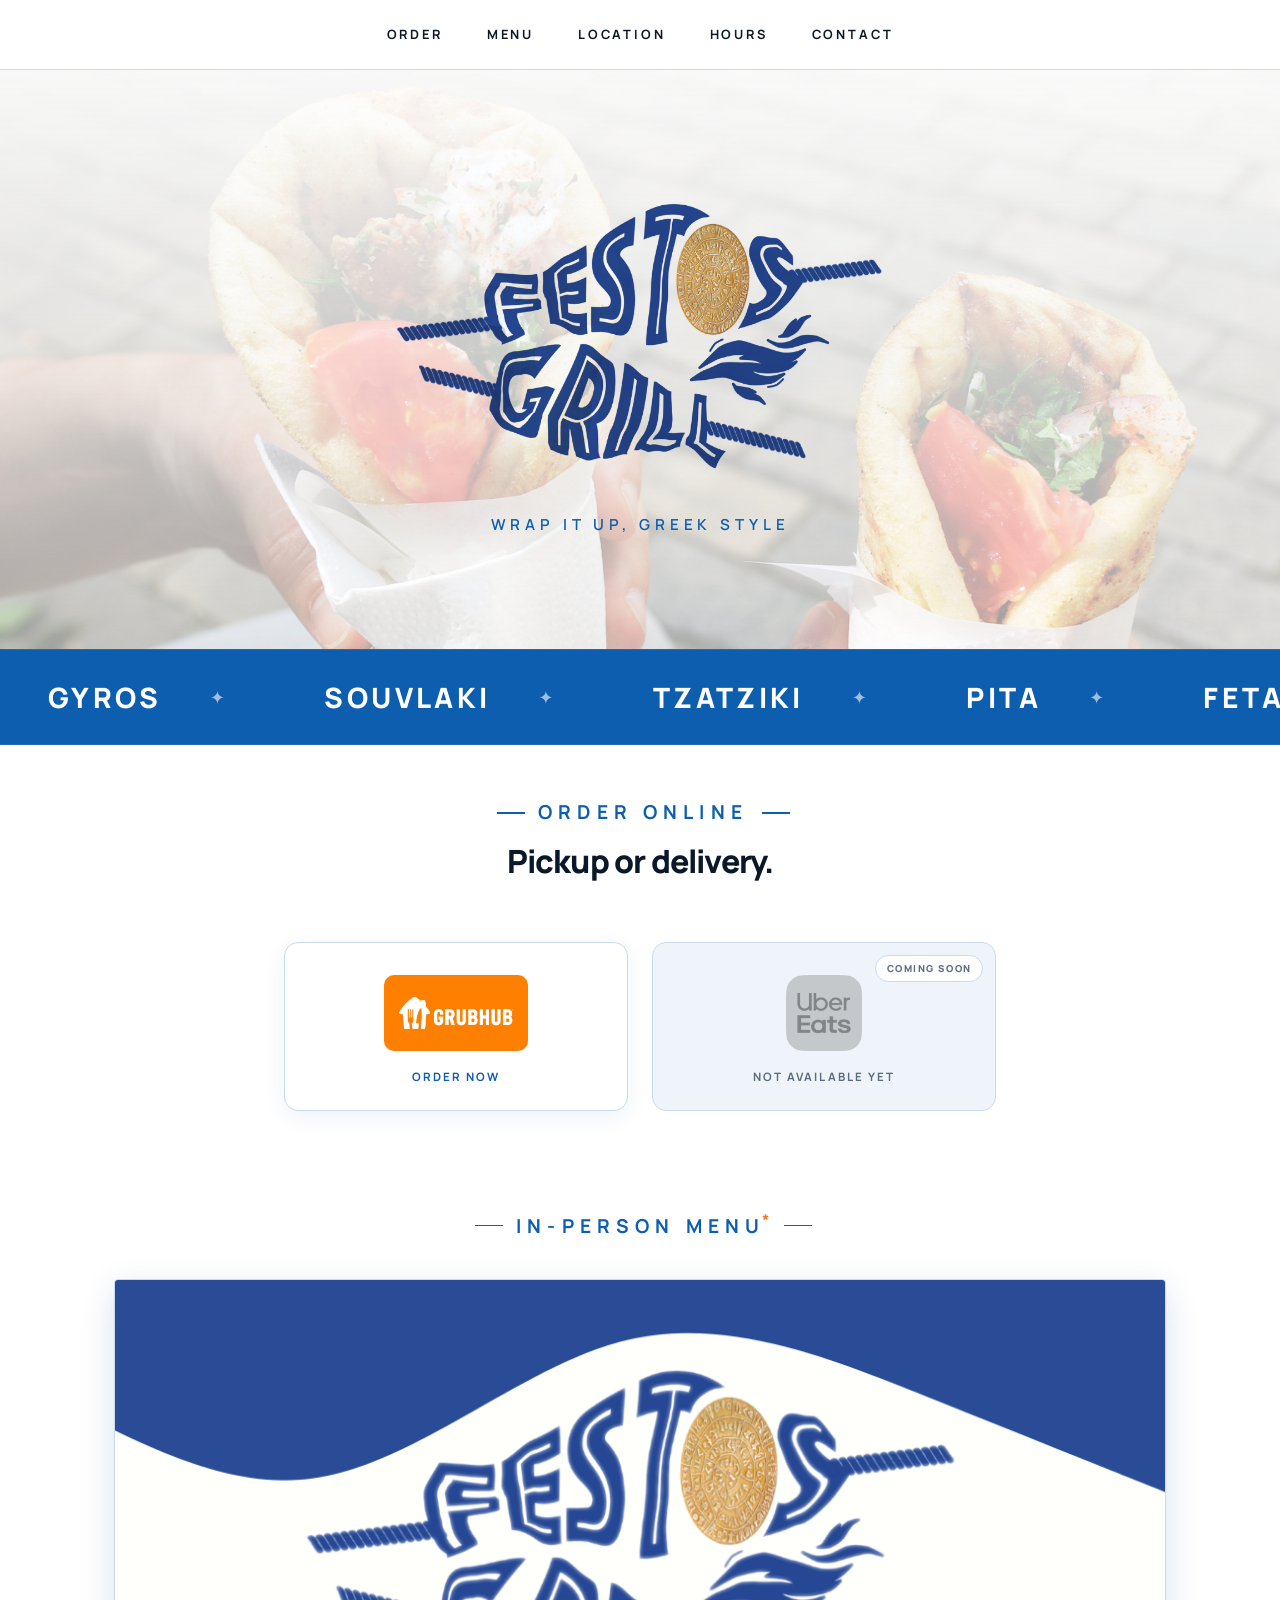
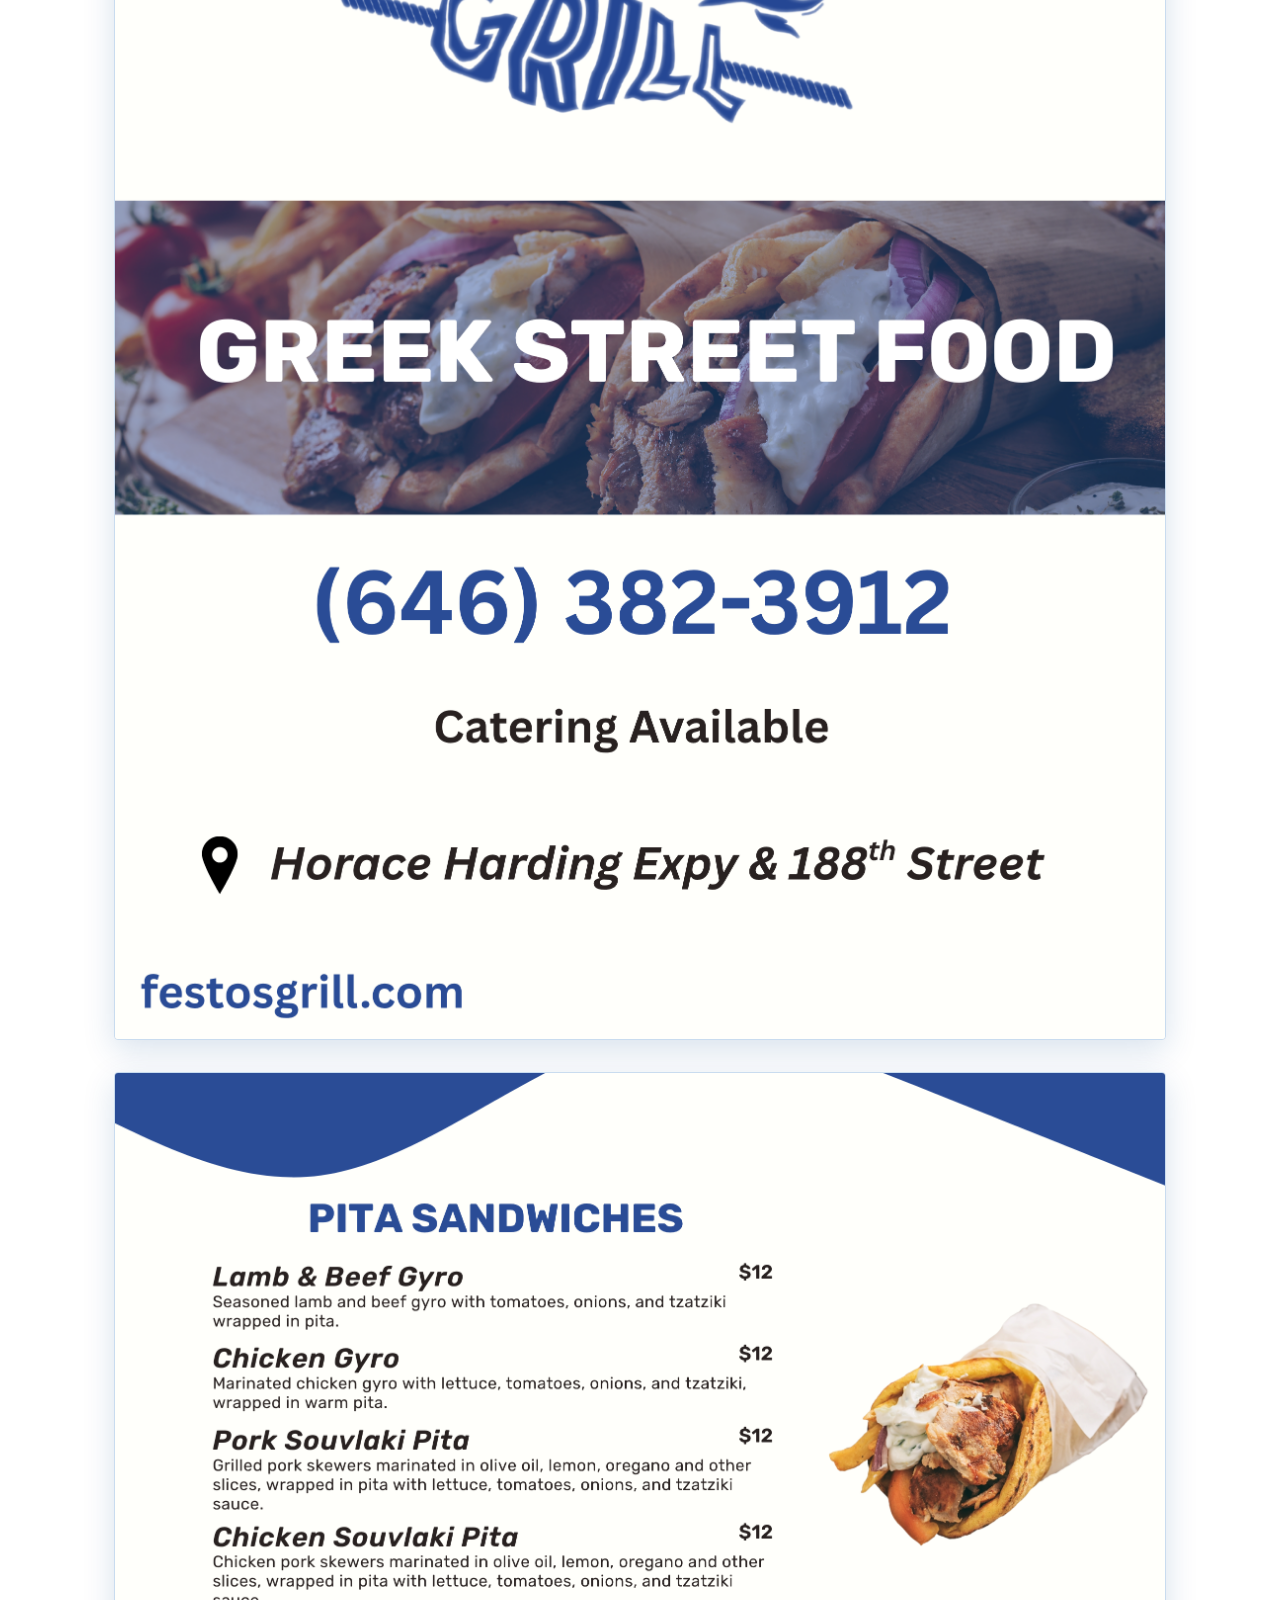
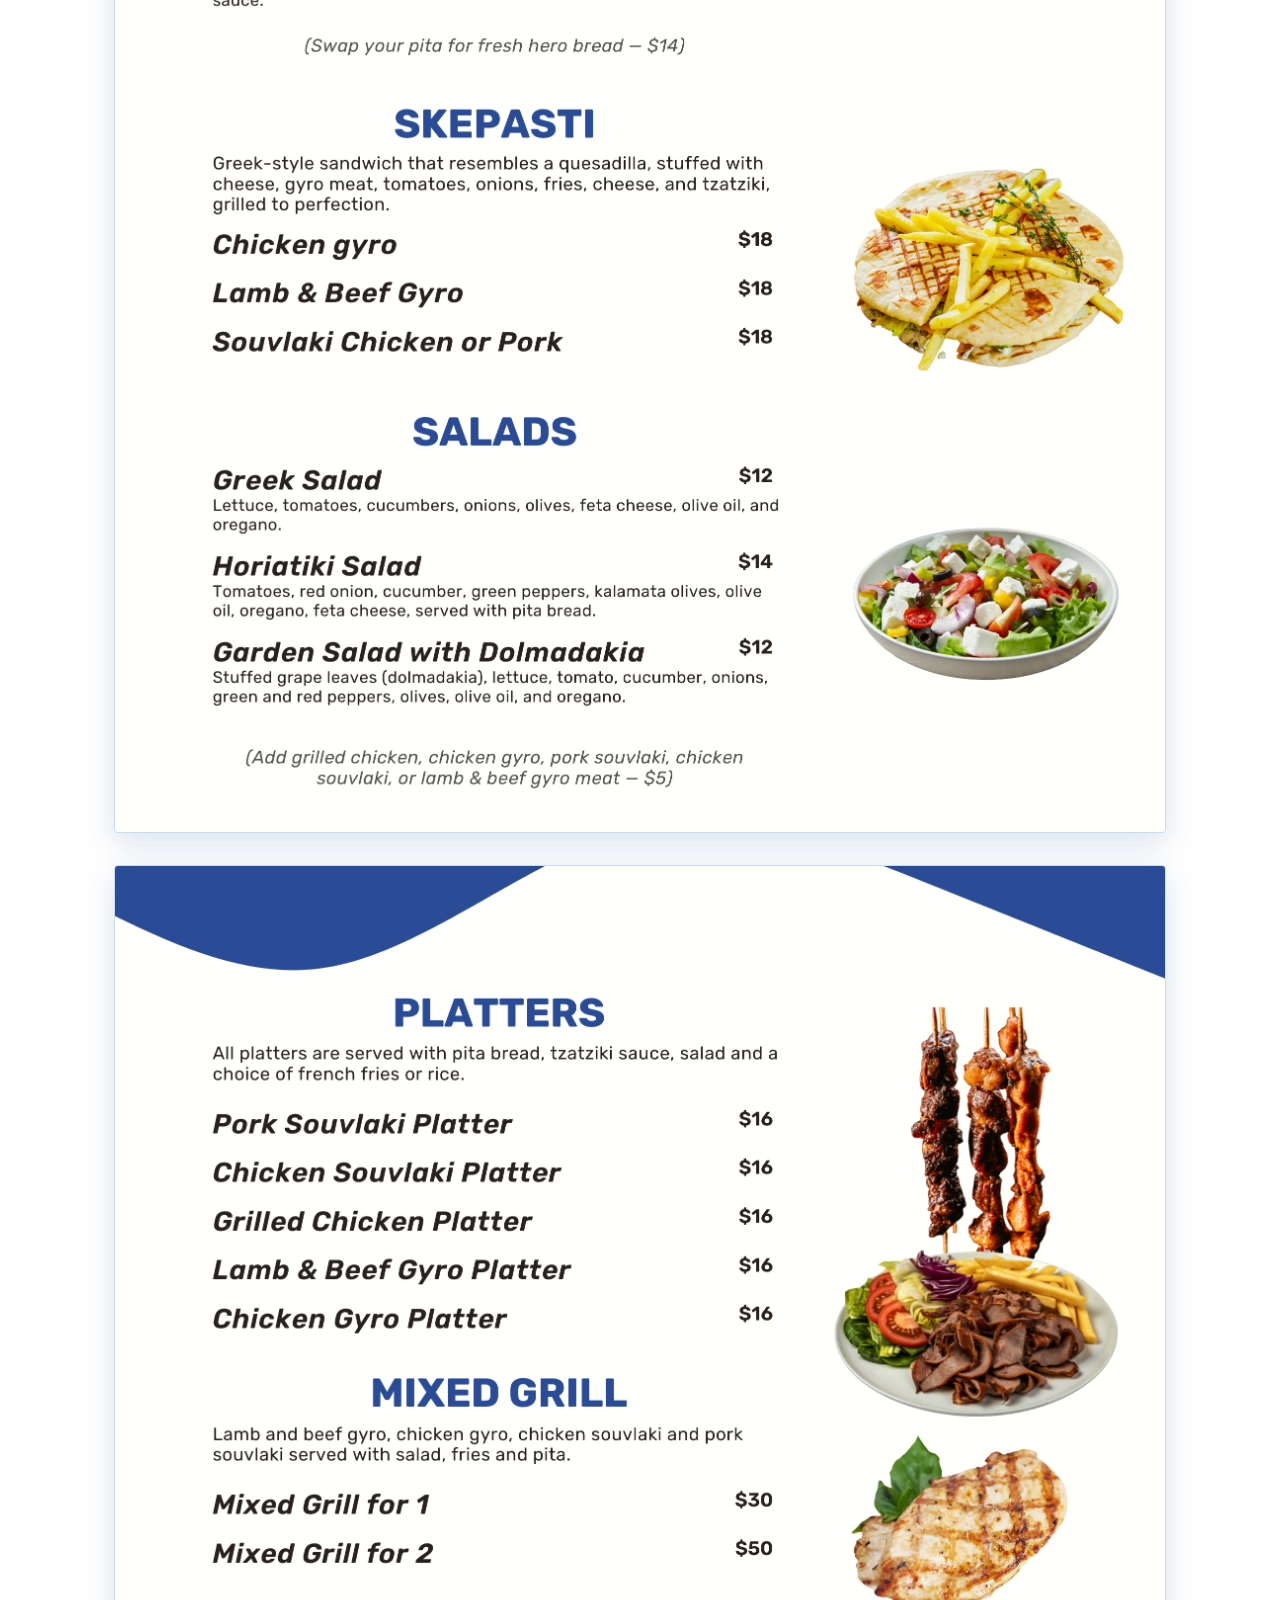
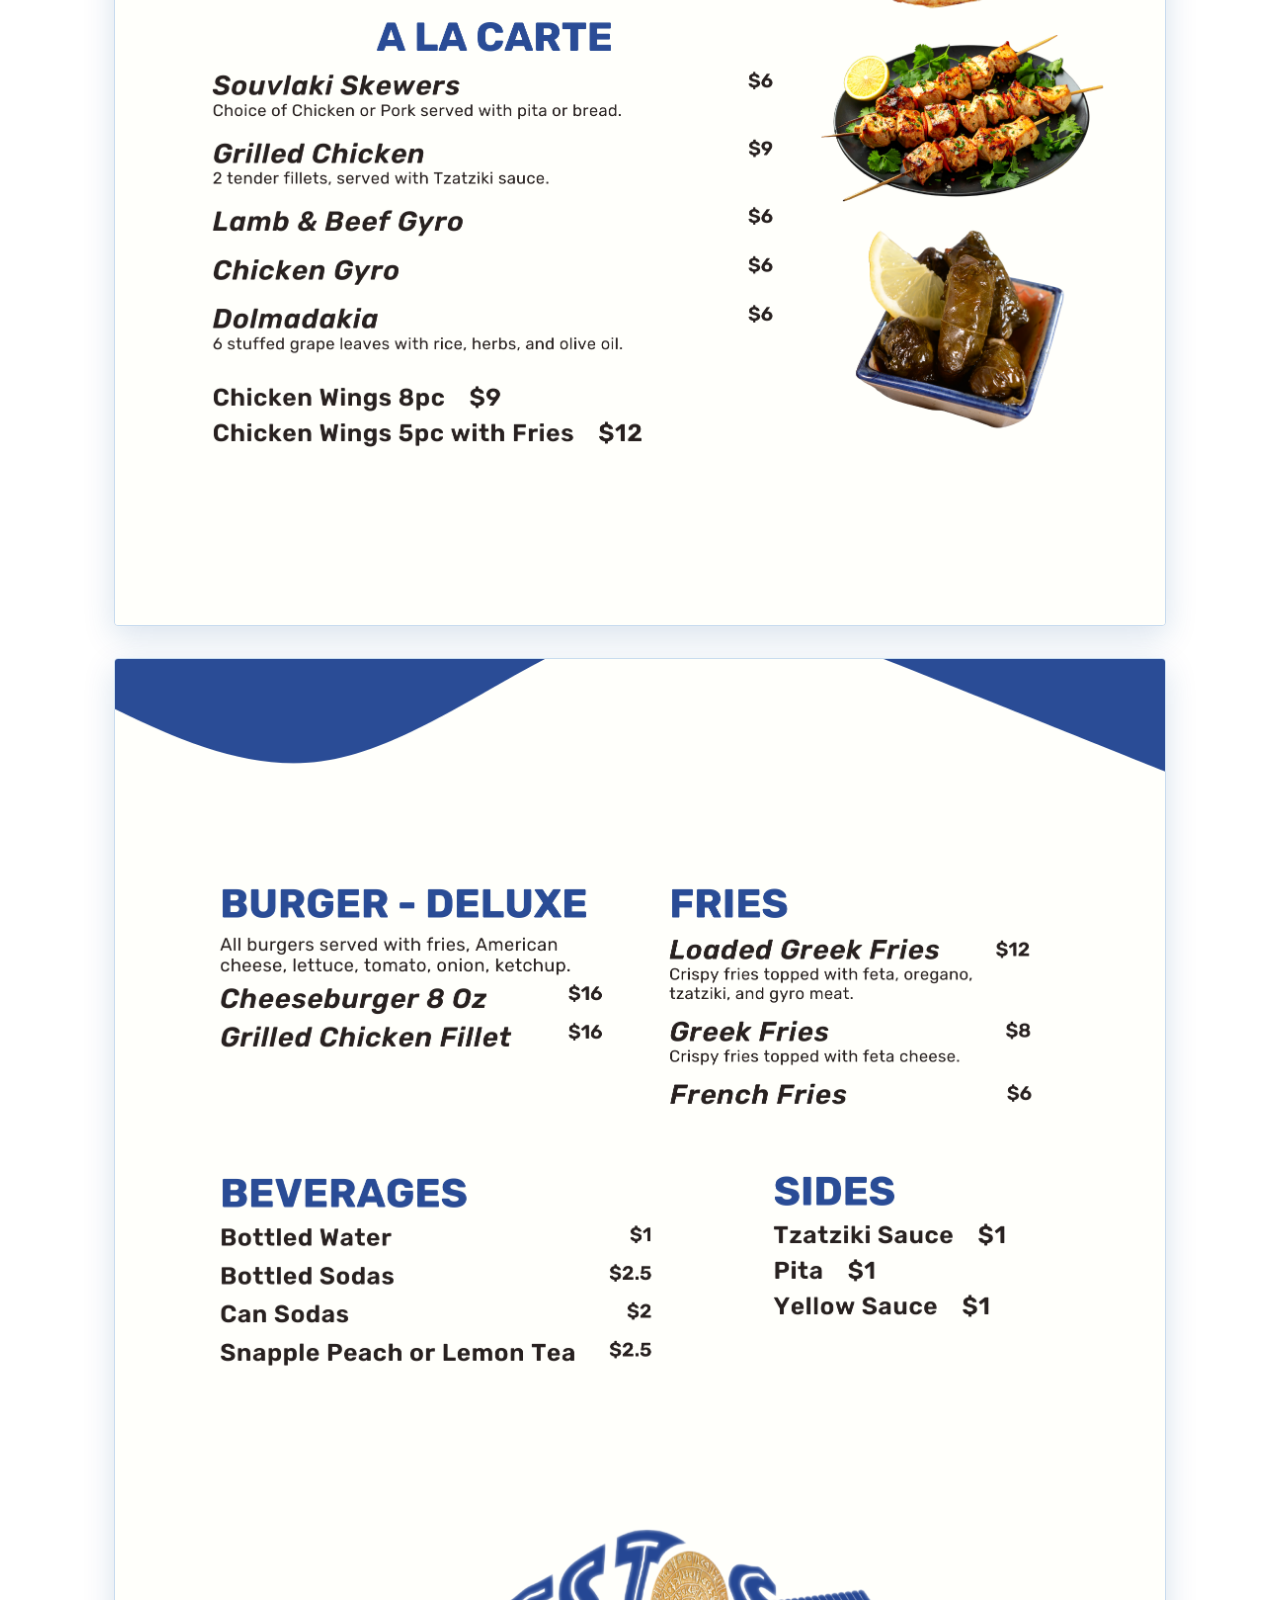
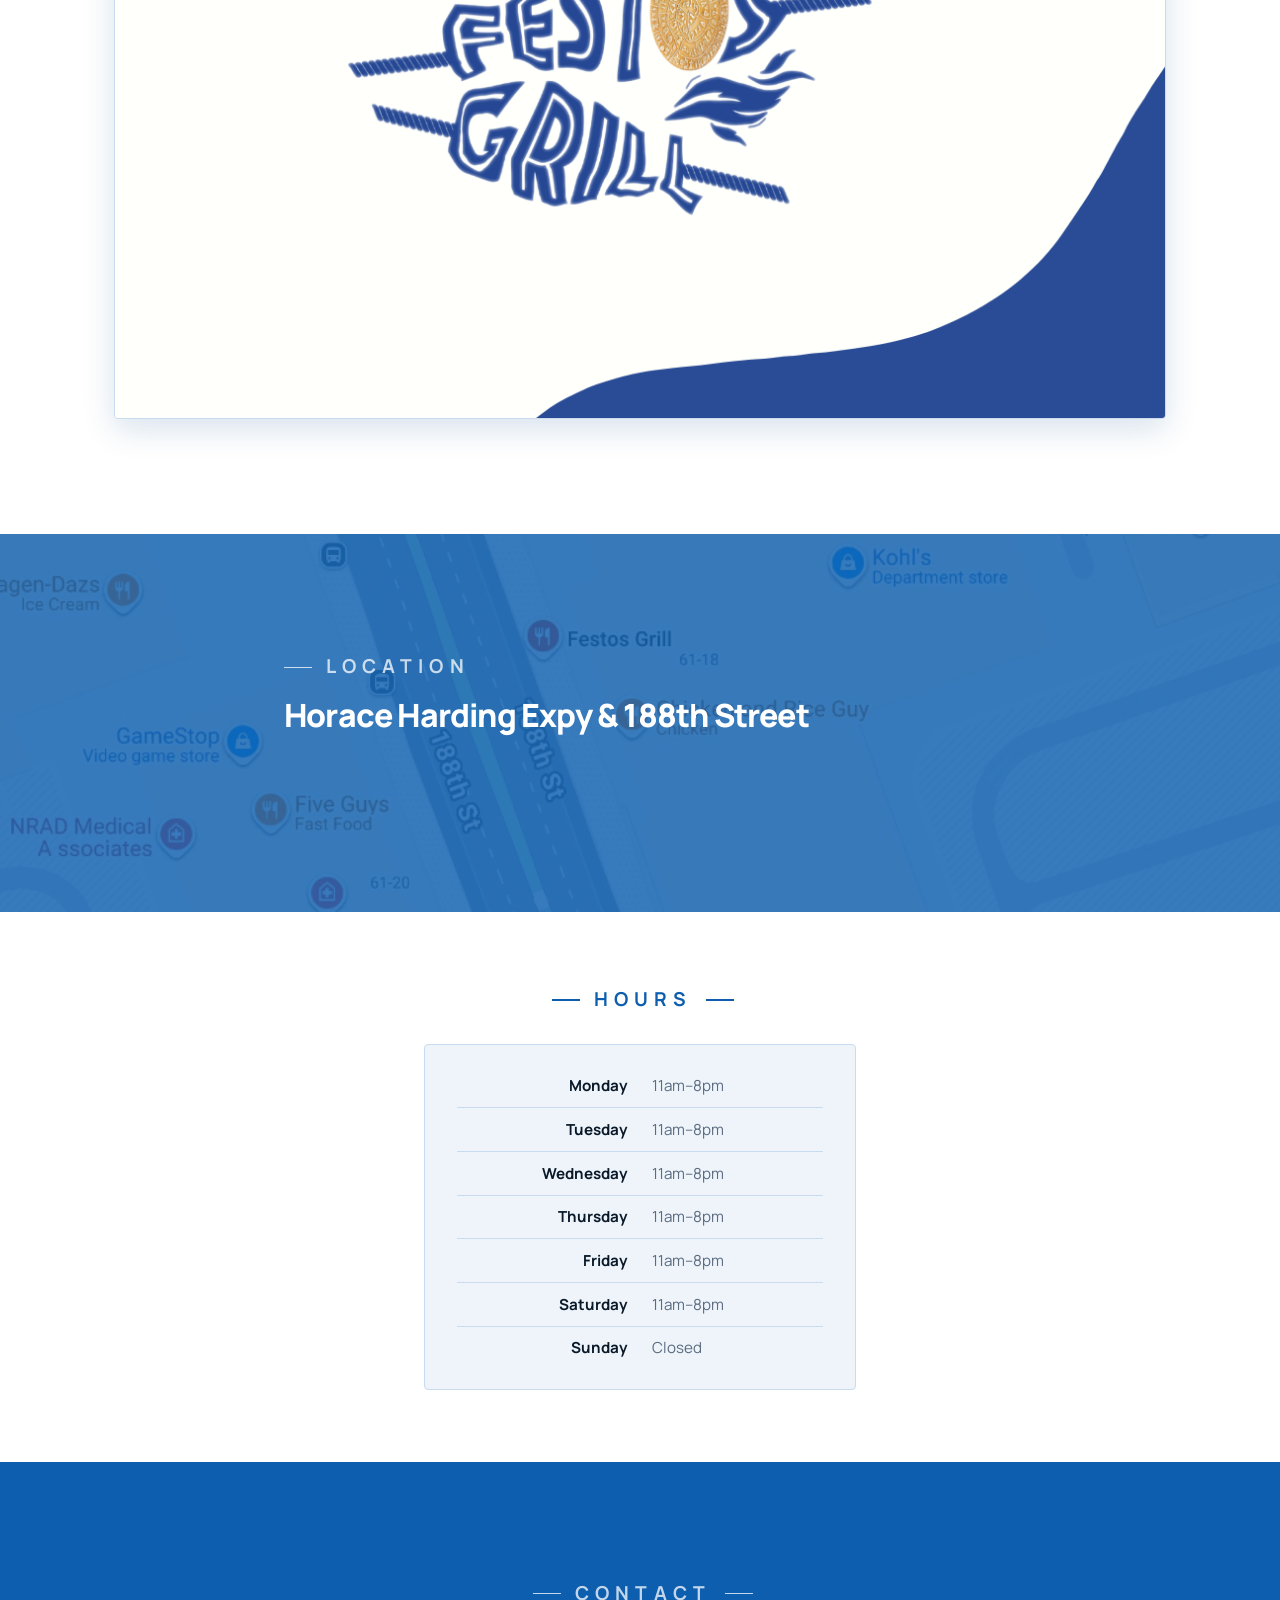
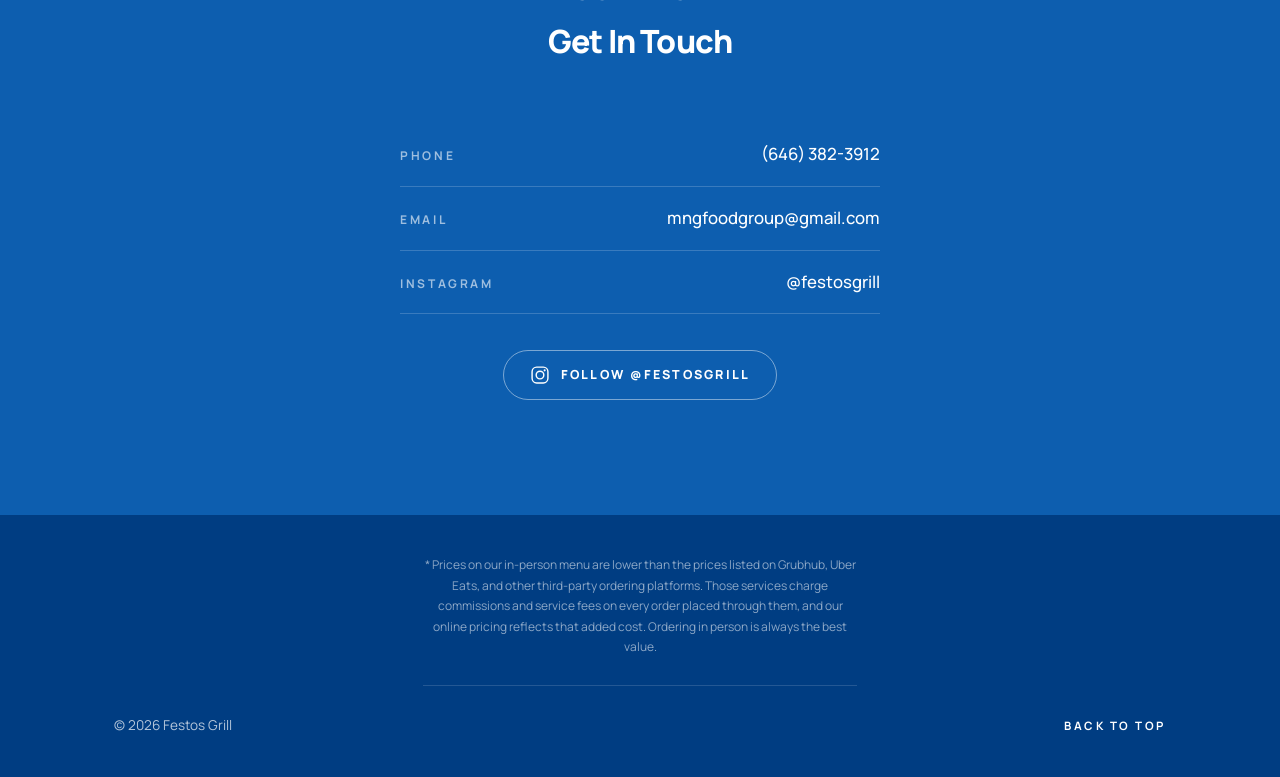
==== index.html @ 680c2c78 "Enlarge section labels and tighten order section spacing Drops the menu tagline so the menu pages si" ====
<!DOCTYPE html>
<html lang="en">
<head>
  <meta charset="UTF-8" />
  <meta name="viewport" content="width=device-width, initial-scale=1.0" />
  <title>Festos Grill | Greek Fast Food</title>
  <meta name="description" content="Festos Grill — authentic Greek fast food. Gyros, souvlaki, and more." />
  <link rel="icon" href="favicon.ico" />
  <link rel="preconnect" href="https://fonts.googleapis.com" />
  <link rel="preconnect" href="https://fonts.gstatic.com" crossorigin />
  <link href="https://fonts.googleapis.com/css2?family=Manrope:wght@300;400;500;700;800&display=swap" rel="stylesheet" />
  <link rel="stylesheet" href="styles.css" />
</head>
<body id="top">

  <!-- NAV: centered links only -->
  <header class="site-header">
    <div class="header-inner">
      <nav class="nav" id="nav" aria-label="Primary">
        <a href="#order">Order</a>
        <a href="#menu">Menu</a>
        <a href="#location">Location</a>
        <a href="#hours">Hours</a>
        <a href="#contact">Contact</a>
      </nav>
      <button class="nav-toggle" id="navToggle" aria-label="Toggle navigation" aria-controls="nav" aria-expanded="false">
        <span></span><span></span><span></span>
      </button>
    </div>
  </header>

  <main>

    <!-- =====================================================
         HERO — white, large centered logo
         ===================================================== -->
    <section class="hero">
      <div class="container">
        <h1 class="visually-hidden">Festos Grill</h1>
        <!-- Replace logo.png with your file. Transparent-background PNG works best. -->
        <img src="logo.png" alt="Festos Grill" class="hero-logo" />
        <p class="tagline">WRAP IT UP, GREEK STYLE</p>
      </div>
    </section>

    <!-- =====================================================
         MARQUEE BAND — scrolling food items
         ===================================================== -->
    <div class="marquee" aria-hidden="true">
      <div class="marquee-track">
        <span class="marquee-item">Gyros</span>
        <span class="marquee-item">Souvlaki</span>
        <span class="marquee-item">Tzatziki</span>
        <span class="marquee-item">Pita</span>
        <span class="marquee-item">Feta</span>
        <span class="marquee-item">Burgers</span>
        <span class="marquee-item">Greek Fries</span>
        <span class="marquee-item">Salads</span>
        <!-- Duplicated for seamless loop -->
        <span class="marquee-item">Gyros</span>
        <span class="marquee-item">Souvlaki</span>
        <span class="marquee-item">Tzatziki</span>
        <span class="marquee-item">Pita</span>
        <span class="marquee-item">Feta</span>
        <span class="marquee-item">Burgers</span>
        <span class="marquee-item">Greek Fries</span>
        <span class="marquee-item">Salads</span>
      </div>
    </div>

    <!-- =====================================================
         ORDER ONLINE — delivery partner buttons
         ===================================================== -->
    <section id="order" class="section">
      <div class="container narrow">

        <header class="section-head centered">
          <p class="eyebrow">Order Online</p>
          <h2>Pickup or delivery.</h2>
        </header>

        <div class="order-options">
          <a class="order-option order-option--grubhub"
             href="https://www.grubhub.com/restaurant/festos-grill-61-18-188th-st-flushing/15222512"
             target="_blank" rel="noopener">
            <img src="grubhub-logo.png" alt="Grubhub" loading="lazy" />
            <span class="order-option-note">Order now</span>
          </a>

          <div class="order-option order-option--disabled" aria-disabled="true">
            <span class="order-option-badge">Coming Soon</span>
            <img src="ubereats-logo.png" alt="Uber Eats" loading="lazy" />
            <span class="order-option-note">Not available yet</span>
          </div>
        </div>
      </div>
    </section>

    <!-- =====================================================
         MENU — white section, menu images
         ===================================================== -->
    <section id="menu" class="section">
      <div class="container">

        <header class="section-head centered">
          <p class="eyebrow"><span>In-Person Menu<a class="footnote-ref" href="#pricing-note" aria-label="See note on in-person pricing">*</a></span></p>
        </header>

        <div class="menu-images">
          <figure class="menu-image">
            <picture>
              <source media="(max-width: 720px)" srcset="Mobile1.png">
              <img src="Menu1.png" alt="Festos Grill menu page 1" loading="lazy">
            </picture>
          </figure>
          <figure class="menu-image">
            <picture>
              <source media="(max-width: 720px)" srcset="Mobile2.png">
              <img src="Menu2.png" alt="Festos Grill menu page 2" loading="lazy">
            </picture>
          </figure>
          <figure class="menu-image">
            <picture>
              <source media="(max-width: 720px)" srcset="Mobile3.png">
              <img src="Menu3.png" alt="Festos Grill menu page 3" loading="lazy">
            </picture>
          </figure>
          <figure class="menu-image">
            <picture>
              <source media="(max-width: 720px)" srcset="Mobile4.png">
              <img src="Menu4.png" alt="Festos Grill menu page 4" loading="lazy">
            </picture>
          </figure>
        </div>
      </div>
    </section>

    <!-- =====================================================
         LOCATION — blue section
         ===================================================== -->
    <section id="location" class="section section-blue">
      <div class="container narrow">
        <header class="section-head">
          <p class="eyebrow on-blue">Location</p>
          <h2>Horace Harding Expy & 188th Street</h2>
        </header>
      </div>
    </section>

    <!-- =====================================================
         HOURS — white section
         ===================================================== -->
    <section id="hours" class="section">
      <div class="container narrow">
        <header class="section-head centered">
          <p class="eyebrow">Hours</p>
        </header>
        <div class="hours-card centered-hours">
          <ul class="hours hours-centered">
            <li><span>Monday</span><span>11am–8pm</span></li>
            <li><span>Tuesday</span><span>11am–8pm</span></li>
            <li><span>Wednesday</span><span>11am–8pm</span></li>
            <li><span>Thursday</span><span>11am–8pm</span></li>
            <li><span>Friday</span><span>11am–8pm</span></li>
            <li><span>Saturday</span><span>11am–8pm</span></li>
            <li><span>Sunday</span><span>Closed</span></li>
          </ul>
        </div>
      </div>
    </section>

    <!-- =====================================================
         CONTACT — blue section
         ===================================================== -->
    <section id="contact" class="section section-blue">
      <div class="container narrow">
        <header class="section-head centered">
          <p class="eyebrow on-blue">Contact</p>
          <h2>Get In Touch</h2>
        </header>
        <ul class="contact-list">
          <li><span>Phone</span><a href="tel:+16463823912">(646) 382-3912</a></li>
          <li><span>Email</span><a href="mailto:mngfoodgroup@gmail.com">mngfoodgroup@gmail.com</a></li>
          <li><span>Instagram</span><a href="https://www.instagram.com/festosgrill" target="_blank" rel="noopener">@festosgrill</a></li>
        </ul>

        <a class="instagram-cta" href="https://www.instagram.com/festosgrill" target="_blank" rel="noopener">
          <svg class="instagram-cta-icon" viewBox="0 0 24 24" aria-hidden="true" focusable="false">
            <rect x="2.5" y="2.5" width="19" height="19" rx="5.5" />
            <circle cx="12" cy="12" r="4.6" />
            <circle class="instagram-cta-dot" cx="17.6" cy="6.4" r="1.25" />
          </svg>
          <span>Follow @festosgrill</span>
        </a>
      </div>
    </section>

  </main>

  <footer class="site-footer">
    <div class="container">
      <p class="footer-note" id="pricing-note">
        <span aria-hidden="true">*</span> Prices on our in-person menu are lower than the prices listed on
        Grubhub, Uber Eats, and other third-party ordering platforms. Those services charge commissions and
        service fees on every order placed through them, and our online pricing reflects that added cost.
        Ordering in person is always the best value.
      </p>
      <div class="footer-inner">
        <p>&copy; <span id="year"></span> Festos Grill</p>
        <a href="#top" class="back-top">Back to top</a>
      </div>
    </div>
  </footer>

  <script src="script.js"></script>
</body>
</html>
---- styles.css ----
/* ===========================================
   FESTOS GRILL — blue & white
   =========================================== */

:root {
  --blue:        #0d5eaf;
  --blue-deep:   #003d82;
  --orange:      #f07c20;
  --blue-line:   #c9dcef;
  --blue-soft:   #eef4fa;
  --white:       #ffffff;
  --ink:         #0a1929;
  --muted:       #5b6b80;

  --font: 'Manrope', system-ui, -apple-system, 'Segoe UI', Arial, sans-serif;

  --container-max: 1100px;
  --container-pad: 1.5rem;
  --section-pad:   clamp(4.5rem, 9vw, 7.5rem);
  --header-height: 4.25rem;
}

*, *::before, *::after { box-sizing: border-box; }
* { margin: 0; padding: 0; }

html { scroll-behavior: smooth; -webkit-text-size-adjust: 100%; }

body {
  font-family: var(--font);
  color: var(--ink);
  background: var(--white);
  line-height: 1.65;
  font-size: 16px;
  -webkit-font-smoothing: antialiased;
  overflow-x: hidden;
}

img { max-width: 100%; display: block; }
a   { color: inherit; }

.container {
  max-width: var(--container-max);
  margin: 0 auto;
  padding: 0 var(--container-pad);
}
.container.narrow { max-width: 760px; }

.visually-hidden {
  position: absolute;
  width: 1px; height: 1px;
  padding: 0; margin: -1px;
  overflow: hidden; clip: rect(0,0,0,0);
  white-space: nowrap; border: 0;
}

/* ---------- HEADER ---------- */
.site-header {
  position: sticky;
  top: 0;
  z-index: 50;
  background: rgba(255,255,255,0.92);
  backdrop-filter: saturate(180%) blur(14px);
  -webkit-backdrop-filter: saturate(180%) blur(14px);
  border-bottom: 1px solid var(--blue-line);
}

.header-inner {
  display: flex;
  align-items: center;
  justify-content: center;
  padding: 1.1rem var(--container-pad);
  max-width: var(--container-max);
  margin: 0 auto;
  position: relative;
}

.nav {
  display: flex;
  align-items: center;
  gap: 2.75rem;
}

.nav a {
  text-decoration: none;
  font-size: 0.8rem;
  font-weight: 700;
  letter-spacing: 0.22em;
  text-transform: uppercase;
  color: var(--ink);
  position: relative;
  padding: 0.4rem 0;
  transition: color 0.2s ease;
}

.nav a::after {
  content: '';
  position: absolute;
  left: 50%;
  bottom: 0;
  width: 0; height: 2px;
  background: var(--blue);
  transition: width 0.3s ease, left 0.3s ease;
}

.nav a:hover { color: var(--blue); }
.nav a:hover::after { width: 100%; left: 0; }

.nav-toggle {
  display: none;
  background: none;
  border: 0;
  cursor: pointer;
  width: 36px; height: 36px;
  padding: 0;
  position: absolute;
  right: var(--container-pad);
  top: 50%;
  transform: translateY(-50%);
}
.nav-toggle span {
  display: block;
  width: 24px; height: 2px;
  background: var(--ink);
  margin: 5px auto;
  transition: transform 0.3s ease, opacity 0.3s ease;
}

/* ---------- HERO — plain white ---------- */
.hero {
  padding: clamp(5rem, 11vw, 8rem) 0 clamp(4.5rem, 10vw, 7rem);
  text-align: center;
  background-color: var(--white);
  background-image: url('hero-bg.jpg');
  background-size: cover;
  background-position: center;
  background-repeat: no-repeat;
}

.hero-logo {
  max-width: min(600px, 68vw);
  width: 100%;
  height: auto;
  margin: 0 auto 2.25rem;
  display: block;
  /* Dissolves any white image background into the page */
  mix-blend-mode: multiply;
}

.tagline {
  font-size: clamp(0.82rem, 1.6vw, 0.95rem);
  font-weight: 600;
  letter-spacing: 0.32em;
  text-transform: uppercase;
  color: var(--blue);
  max-width: 36rem;
  margin: 0 auto;
}

/* ---------- MARQUEE ---------- */
.marquee {
  background: var(--blue);
  color: var(--white);
  padding: 1.5rem 0;
  overflow: hidden;
  white-space: nowrap;
  border-top: 1px solid rgba(255,255,255,0.08);
  border-bottom: 1px solid rgba(255,255,255,0.08);
}

.marquee-track {
  display: inline-flex;
  align-items: center;
  gap: 0;
  animation: marquee-scroll 36s linear infinite;
  will-change: transform;
}

.marquee-item {
  font-size: clamp(1.15rem, 2.2vw, 1.75rem);
  font-weight: 800;
  letter-spacing: 0.12em;
  text-transform: uppercase;
  padding: 0 3rem;
  display: inline-flex;
  align-items: center;
  gap: 3rem;
}

.marquee-item::after {
  content: '✦';
  font-size: 0.65em;
  opacity: 0.6;
  font-style: normal;
  flex-shrink: 0;
}

@keyframes marquee-scroll {
  from { transform: translateX(0); }
  to   { transform: translateX(-50%); }
}

/* ---------- ORDER ONLINE ---------- */
.order-options {
  display: grid;
  grid-template-columns: repeat(2, 1fr);
  gap: 1.5rem;
}

.order-option {
  position: relative;
  display: flex;
  flex-direction: column;
  align-items: center;
  justify-content: center;
  gap: 1rem;
  text-decoration: none;
  padding: 2rem 1.5rem 1.5rem;
  border: 1px solid var(--blue-line);
  border-radius: 14px;
  background: var(--white);
  box-shadow: 0 6px 20px rgba(10,77,140,0.07);
  transition: transform 0.25s ease, box-shadow 0.25s ease, border-color 0.25s ease;
}

.order-option img {
  height: 76px;
  width: auto;
  max-width: 100%;
  object-fit: contain;
  border-radius: 10px;
}

.order-option-note {
  font-size: 0.72rem;
  font-weight: 700;
  letter-spacing: 0.18em;
  text-transform: uppercase;
  color: var(--blue);
}

.order-option--grubhub:hover {
  transform: translateY(-4px);
  border-color: var(--orange);
  box-shadow: 0 18px 40px rgba(240,124,32,0.24);
}
.order-option--grubhub:active { transform: translateY(-1px); }

/* Uber Eats is not live yet — visually muted and non-interactive */
.order-option--disabled {
  cursor: not-allowed;
  background: var(--blue-soft);
  box-shadow: none;
}
.order-option--disabled img {
  filter: grayscale(1);
  opacity: 0.45;
}
.order-option--disabled .order-option-note { color: var(--muted); }

.order-option-badge {
  position: absolute;
  top: 0.75rem;
  right: 0.75rem;
  font-size: 0.6rem;
  font-weight: 800;
  letter-spacing: 0.16em;
  text-transform: uppercase;
  color: var(--muted);
  background: var(--white);
  border: 1px solid var(--blue-line);
  border-radius: 999px;
  padding: 0.28rem 0.65rem;
}

/* Tighten the space around the order section — the marquee above it already
   reads as a divider, and the menu heading follows closely below */
#order { padding: clamp(2.25rem, 4.5vw, 3.25rem) 0 clamp(2rem, 4vw, 3rem); }
#order + #menu { padding-top: clamp(2rem, 4vw, 3rem); }

/* ---------- SECTIONS ---------- */
.section { padding: var(--section-pad) 0; }

.section-blue {
  background: var(--blue);
  color: var(--white);
}

/* Faded map behind the location heading */
#location {
  position: relative;
  overflow: hidden;
}
#location::before {
  content: '';
  position: absolute;
  inset: 0;
  background-image: url('map.png');
  background-size: cover;
  background-position: center;
  opacity: 0.18;
  pointer-events: none;
}
#location > .container { position: relative; }

.section-head { margin-bottom: clamp(2.5rem, 5vw, 4rem); }
.section-head.centered {
  display: flex;
  flex-direction: column;
  align-items: center;
  text-align: center;
}
.section-head.centered .eyebrow { justify-content: center; }

.eyebrow {
  /* Stays at 1rem on narrow screens — the wide letter-spacing plus the
     flanking rules already fill the container there */
  font-size: clamp(1rem, 2.6vw, 1.2rem);
  font-weight: 700;
  letter-spacing: 0.32em;
  text-transform: uppercase;
  color: var(--blue);
  margin-bottom: 1rem;
  display: inline-flex;
  align-items: center;
  gap: 0.85rem;
  margin-right: -0.32em; /* offset trailing letter-spacing for true centering */
}
.eyebrow::before {
  content: '';
  width: 28px; height: 1.5px;
  background: currentColor;
  flex-shrink: 0;
}
.eyebrow.on-blue { color: rgba(255,255,255,0.75); }

/* Footnote marker linking to the pricing note in the footer */
.footnote-ref {
  margin-left: -0.2em;
  font-size: 0.85em;
  letter-spacing: normal;
  vertical-align: super;
  text-decoration: none;
  color: var(--orange);
  transition: opacity 0.2s ease;
}
.footnote-ref:hover { opacity: 0.65; }

.section-head.centered .eyebrow::after {
  content: '';
  width: 28px; height: 1.5px;
  background: currentColor;
  flex-shrink: 0;
}

.section h2 {
  font-family: var(--font);
  font-weight: 800;
  font-size: clamp(1.25rem, 6vw, 2rem);
  line-height: 1.05;
  letter-spacing: -0.025em;
  color: var(--ink);
}
.section-blue h2 { color: var(--white); }

.section h3 {
  font-family: var(--font);
  font-weight: 800;
  font-size: 1rem;
  letter-spacing: 0.16em;
  text-transform: uppercase;
  color: var(--blue-deep);
  margin-bottom: 1rem;
}
.section-blue h3 { color: rgba(255,255,255,0.85); }

/* ---------- MENU GRID (portrait cards) ---------- */
.menu-grid {
  display: grid;
  grid-template-columns: repeat(3, 1fr);
  gap: 2.25rem 1.75rem;
}

.menu-card {
  display: flex;
  flex-direction: column;
  transition: transform 0.4s ease;
}
.menu-card:hover { transform: translateY(-6px); }

.menu-photo {
  aspect-ratio: 4 / 5;
  background: var(--blue-soft);
  border: 1px solid var(--blue-line);
  border-radius: 4px;
  position: relative;
  overflow: hidden;
  margin-bottom: 1.25rem;
  box-shadow: 0 6px 20px rgba(10,77,140,0.07);
  transition: box-shadow 0.4s ease, border-color 0.4s ease;
}
.menu-card:hover .menu-photo {
  box-shadow: 0 20px 48px rgba(10,77,140,0.18);
  border-color: var(--blue);
}

/* Placeholder icon — centered in the card when no image is present */
.photo-placeholder {
  position: absolute;
  inset: 0;
  display: flex;
  align-items: center;
  justify-content: center;
  color: var(--blue);
  opacity: 0.28;
}
.photo-placeholder svg { width: 52px; height: 52px; }

/* Real image fills the card and covers the placeholder */
.menu-photo img {
  position: absolute;
  inset: 0;
  width: 100%;
  height: 100%;
  object-fit: cover;
  transition: transform 0.5s ease;
}
.menu-card:hover .menu-photo img { transform: scale(1.04); }

.menu-info { flex: 1; }

.menu-title-row {
  display: flex;
  align-items: baseline;
  justify-content: space-between;
  gap: 0.75rem;
  margin-bottom: 0.45rem;
}

.menu-title-row h3 {
  font-family: var(--font);
  font-weight: 800;
  font-size: 1.25rem;
  letter-spacing: -0.01em;
  color: var(--ink);
  text-transform: none;
  margin-bottom: 0;
}

.price {
  font-size: 0.92rem;
  font-weight: 700;
  color: var(--blue);
  white-space: nowrap;
  flex-shrink: 0;
}

.menu-info > p {
  font-size: 0.92rem;
  color: var(--muted);
  line-height: 1.6;
}

/* ---------- MENU IMAGES (full menu pages) ---------- */
/* Header here is an eyebrow with no h2, so the default heading spacing
   leaves a large gap above the menu pages */
#menu .section-head { margin-bottom: clamp(1.5rem, 3vw, 2.25rem); }
#menu .eyebrow { margin-bottom: 0; }

.menu-images {
  display: grid;
  gap: 2rem;
}

.menu-image picture {
  display: block;
}

.menu-image img {
  width: 100%;
  height: auto;
  border-radius: 4px;
  border: 1px solid var(--blue-line);
  box-shadow: 0 10px 32px rgba(10,77,140,0.16);
  background: var(--white);
}

/* ---------- ABOUT ---------- */
.lede {
  font-size: clamp(1.1rem, 2vw, 1.35rem);
  line-height: 1.6;
  color: rgba(255,255,255,0.85);
  max-width: 42rem;
}

/* ---------- LOCATION ---------- */
.two-col {
  display: grid;
  grid-template-columns: 1.2fr 1fr;
  gap: 4rem;
  align-items: start;
}

/* Header here is an eyebrow with no h2, so the default heading spacing
   leaves a large gap above the card */
#hours { padding: clamp(3rem, 6vw, 4.5rem) 0; }
#hours .section-head { margin-bottom: clamp(1.25rem, 2.5vw, 1.75rem); }
#hours .eyebrow { margin-bottom: 0; }

.hours-card {
  background: var(--blue-soft);
  border: 1px solid var(--blue-line);
  border-radius: 4px;
  padding: 1.25rem 2rem;
}

.hours-card.centered-hours {
  max-width: 27rem;
  margin: 0 auto;
}

.hours-card h3 {
  margin-bottom: 0.75rem;
  color: var(--blue-deep);
}

.hours { list-style: none; }

.hours li {
  display: flex;
  justify-content: space-between;
  align-items: baseline;
  padding: 0.55rem 0;
  border-bottom: 1px solid var(--blue-line);
  font-size: 0.95rem;
}
.hours li:last-child { border-bottom: 0; }
.hours li span:first-child { font-weight: 700; }
.hours li span:last-child  { color: var(--muted); }

.hours.hours-centered li {
  display: grid;
  grid-template-columns: 1fr 1fr;
  column-gap: 1.5rem;
}

.hours.hours-centered li span:first-child {
  justify-self: end;
}

.hours.hours-centered li span:last-child {
  justify-self: start;
}

/* ---------- CONTACT ---------- */
.contact-list {
  list-style: none;
  max-width: 30rem;
  margin: 0 auto;
}
.section-head.centered ~ .contact-list { margin: 0 auto; }

.contact-list li {
  display: flex;
  justify-content: space-between;
  align-items: baseline;
  padding: 1.1rem 0;
  border-bottom: 1px solid rgba(255,255,255,0.18);
  gap: 1.5rem;
}

.contact-list li span {
  font-size: 0.75rem;
  letter-spacing: 0.22em;
  text-transform: uppercase;
  color: rgba(255,255,255,0.6);
  font-weight: 700;
  flex-shrink: 0;
}

.contact-list li a {
  text-decoration: none;
  color: var(--white);
  font-size: 1.05rem;
  font-weight: 500;
  transition: opacity 0.2s ease;
}
.contact-list li a:hover { opacity: 0.75; }

.instagram-cta {
  display: flex;
  align-items: center;
  justify-content: center;
  gap: 0.7rem;
  width: fit-content;
  margin: 2.25rem auto 0;
  padding: 0.85rem 1.6rem;
  border: 1px solid rgba(255,255,255,0.45);
  border-radius: 999px;
  text-decoration: none;
  color: var(--white);
  font-size: 0.78rem;
  font-weight: 800;
  letter-spacing: 0.18em;
  text-transform: uppercase;
  transition: transform 0.25s ease, background-color 0.25s ease, border-color 0.25s ease, box-shadow 0.25s ease;
}

.instagram-cta-icon {
  width: 20px;
  height: 20px;
  flex-shrink: 0;
  fill: none;
  stroke: currentColor;
  stroke-width: 1.7;
}
.instagram-cta-dot { fill: currentColor; stroke: none; }

.instagram-cta:hover {
  transform: translateY(-2px);
  background: var(--white);
  border-color: var(--white);
  color: var(--blue);
  box-shadow: 0 14px 30px rgba(0,0,0,0.18);
}
.instagram-cta:active { transform: translateY(0); }

/* ---------- FOOTER ---------- */
.site-footer {
  padding: 2.5rem 0;
  background: var(--blue-deep);
  color: rgba(255,255,255,0.7);
  font-size: 0.85rem;
}
.footer-note {
  max-width: 62ch;
  margin: 0 auto 1.75rem;
  padding-bottom: 1.75rem;
  border-bottom: 1px solid rgba(255,255,255,0.14);
  font-size: 0.75rem;
  line-height: 1.7;
  text-align: center;
  color: rgba(255,255,255,0.55);
  transition: color 0.3s ease;
}
.footer-note:target { color: rgba(255,255,255,0.85); }

.footer-inner {
  display: flex;
  justify-content: space-between;
  align-items: center;
  flex-wrap: wrap;
  gap: 1rem;
}
.back-top {
  text-decoration: none;
  font-size: 0.72rem;
  font-weight: 700;
  letter-spacing: 0.22em;
  text-transform: uppercase;
  color: var(--white);
  transition: opacity 0.2s ease;
}
.back-top:hover { opacity: 0.65; }

/* ---------- RESPONSIVE ---------- */
@media (max-width: 900px) {
  .menu-grid { grid-template-columns: repeat(2, 1fr); gap: 1.75rem 1.25rem; }
}

@media (max-width: 820px) {
  .two-col { grid-template-columns: 1fr; gap: 2.5rem; }
}

@media (max-width: 640px) {
  .menu-grid { grid-template-columns: 1fr; gap: 2rem; }
  .order-options { grid-template-columns: 1fr; gap: 1rem; }
  .order-option { padding: 1.75rem 1.25rem 1.25rem; }
  .order-option img { height: 64px; }
}

@media (max-width: 720px) {
  #menu .container {
    padding-left: 0;
    padding-right: 0;
  }

  #menu .section-head {
    padding-left: var(--container-pad);
    padding-right: var(--container-pad);
  }

  .menu-images {
    gap: 0;
  }

  .menu-image img {
    border: none;
    border-radius: 0;
    box-shadow: none;
    width: 100%;
  }

  .nav {
    position: fixed;
    top: 0;
    left: 0;
    right: 0;
    z-index: 40;
    flex-direction: column;
    align-items: stretch;
    gap: 0;
    padding: var(--header-height) var(--container-pad) 1.5rem;
    background: var(--white);
    border-bottom: 1px solid var(--blue-line);
    transform: translateY(-100%);
    transition: transform 0.35s ease, visibility 0.35s ease;
    visibility: hidden;
    pointer-events: none;
  }
  .nav.open {
    transform: translateY(0);
    visibility: visible;
    pointer-events: auto;
  }

  .nav a {
    padding: 1.1rem 0;
    border-bottom: 1px solid var(--blue-line);
    font-size: 0.82rem;
    text-align: center;
  }
  .nav a::after { display: none; }
  .nav a:last-child { border-bottom: 0; }

  .nav-toggle {
    display: block;
    z-index: 51;
  }
  .nav-toggle.open span:nth-child(1) { transform: translateY(7px) rotate(45deg); }
  .nav-toggle.open span:nth-child(2) { opacity: 0; }
  .nav-toggle.open span:nth-child(3) { transform: translateY(-7px) rotate(-45deg); }
}

@media (prefers-reduced-motion: reduce) {
  *, *::before, *::after {
    transition-duration: 0.01ms !important;
    animation-duration: 0.01ms !important;
    scroll-behavior: auto !important;
  }
  .marquee-track { animation: none; }
}
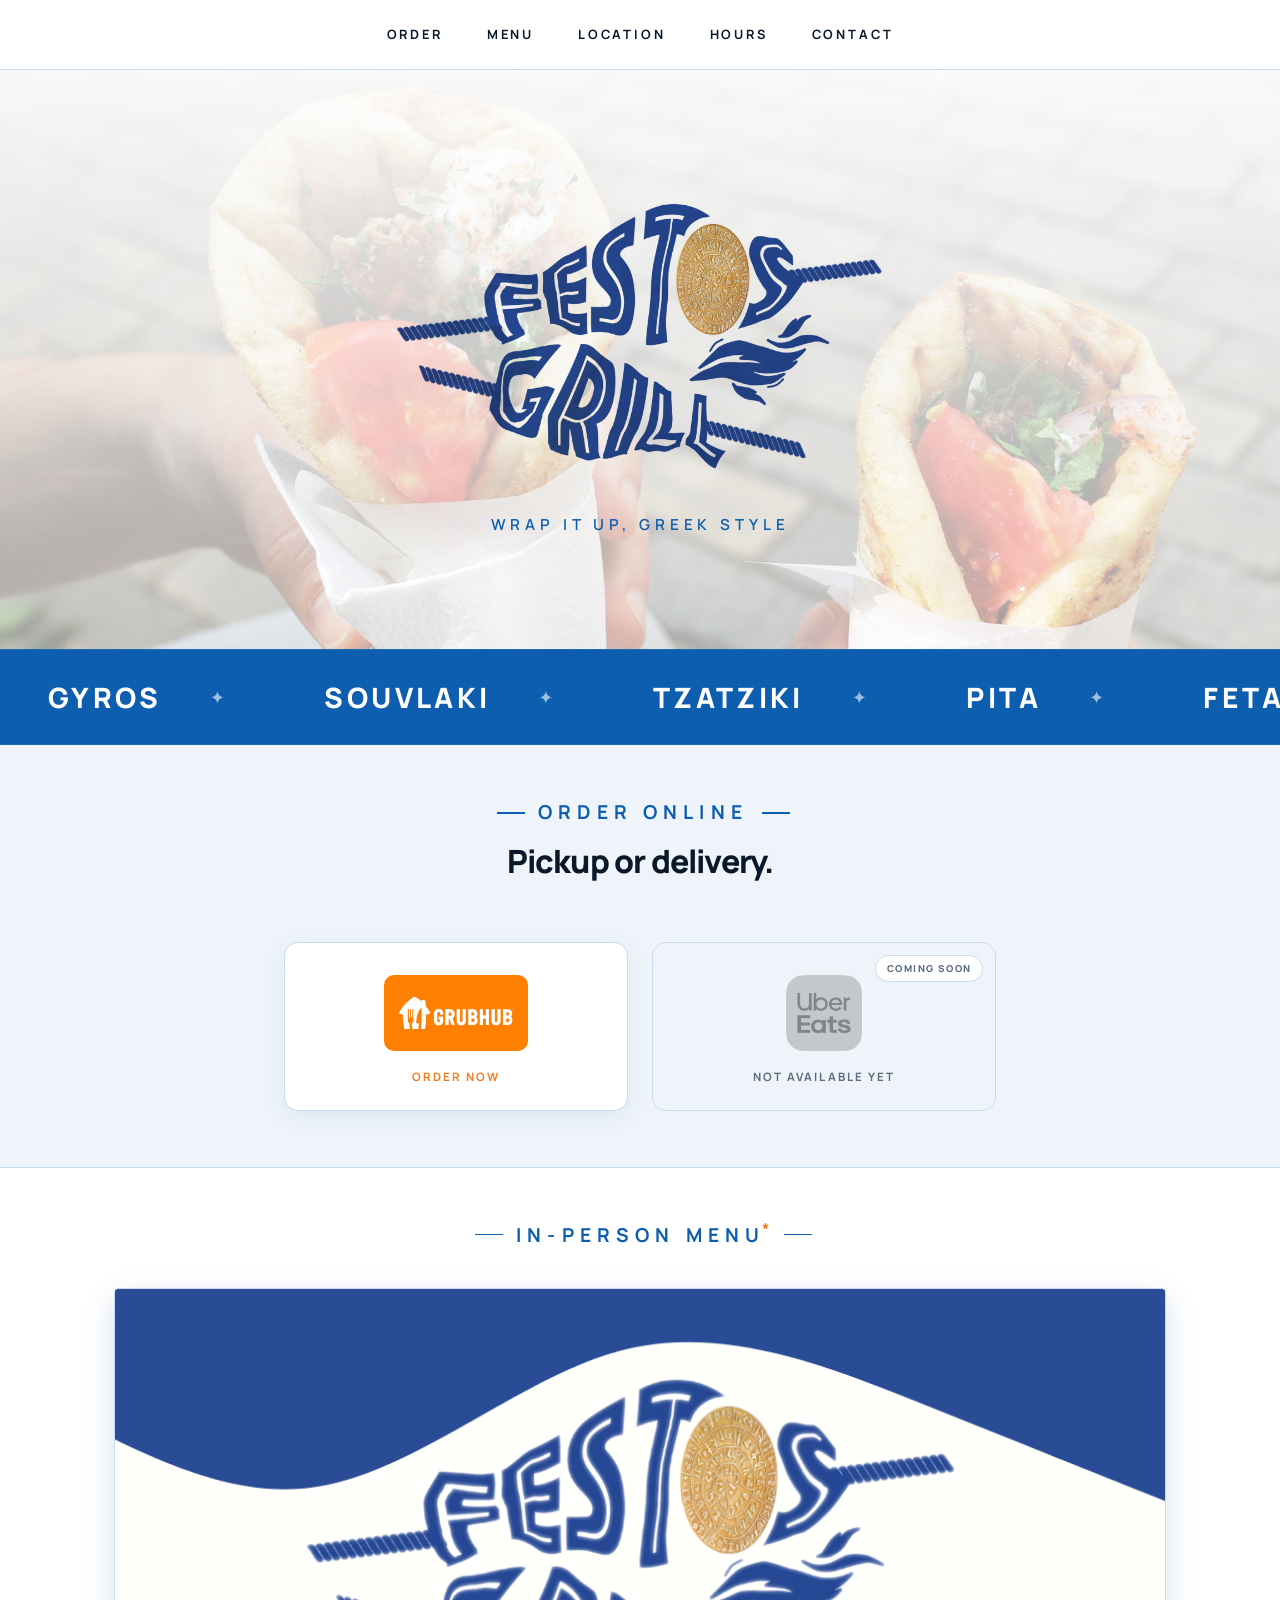
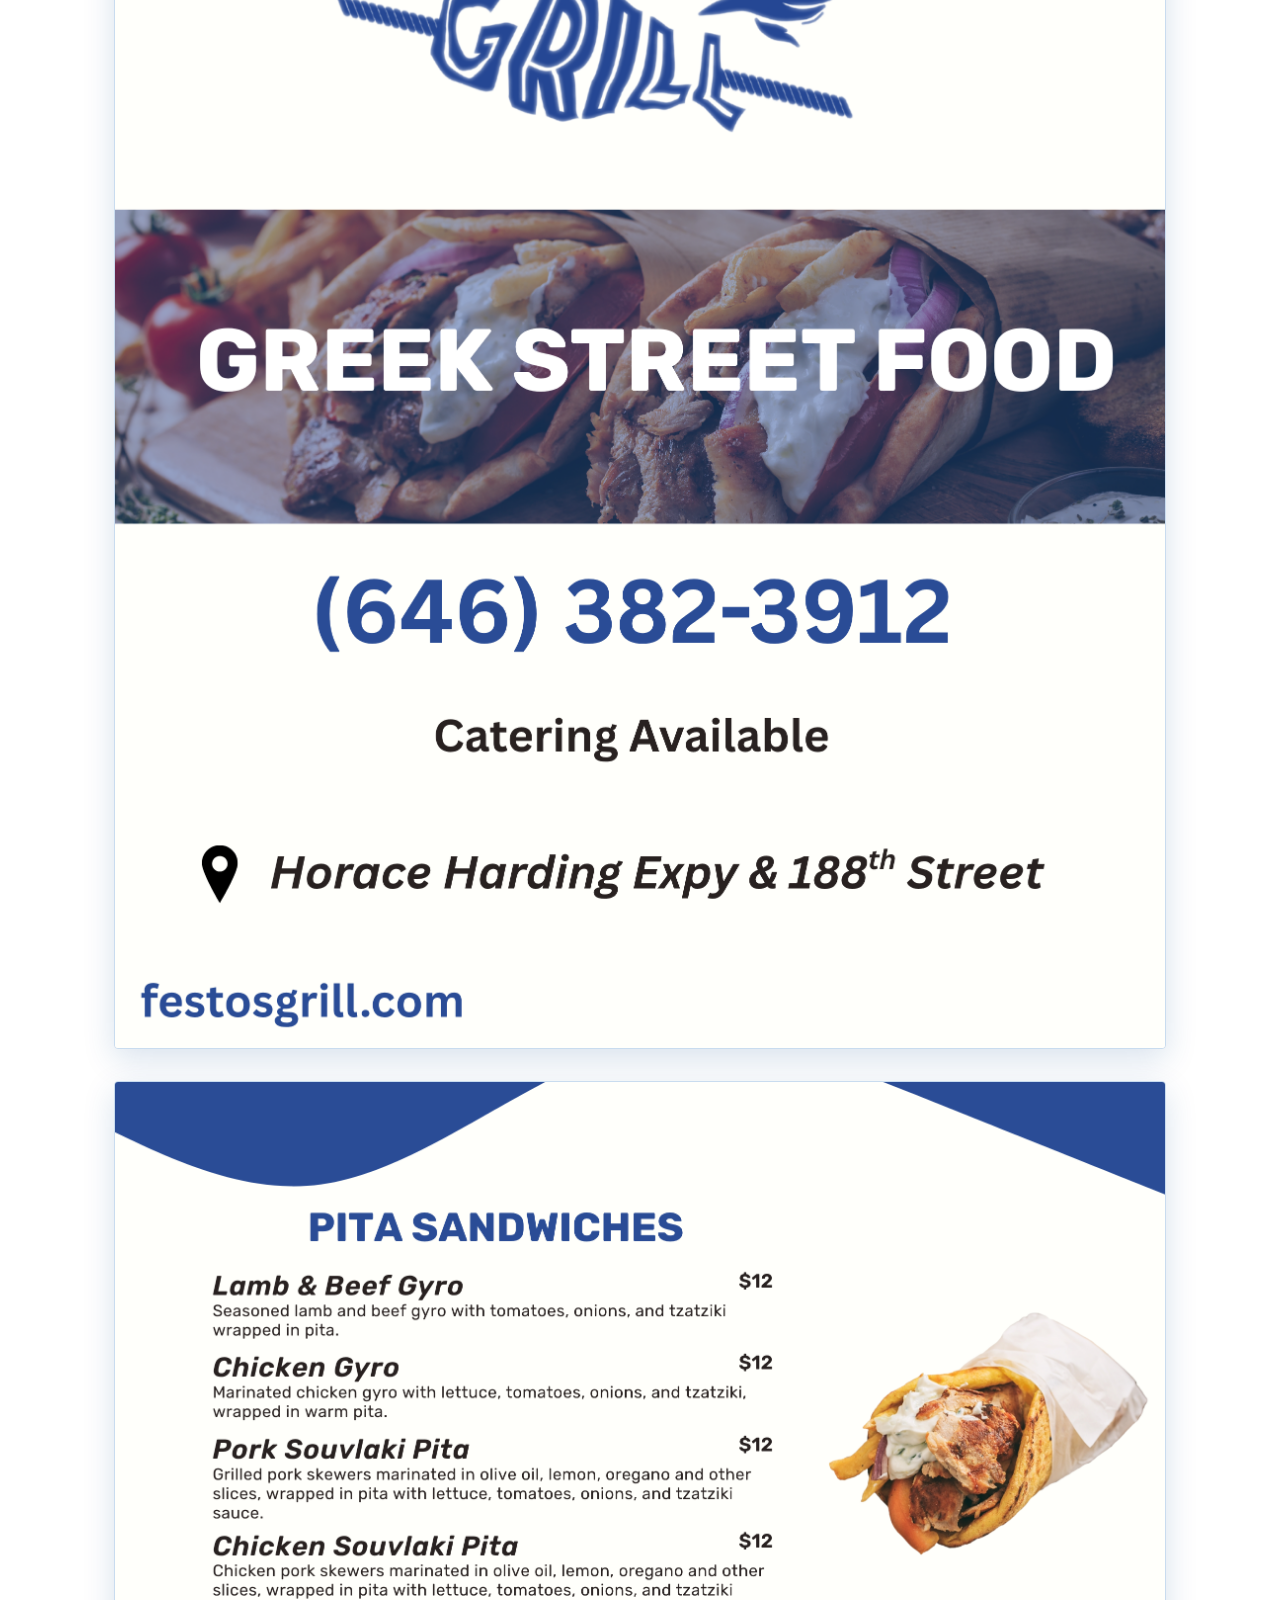
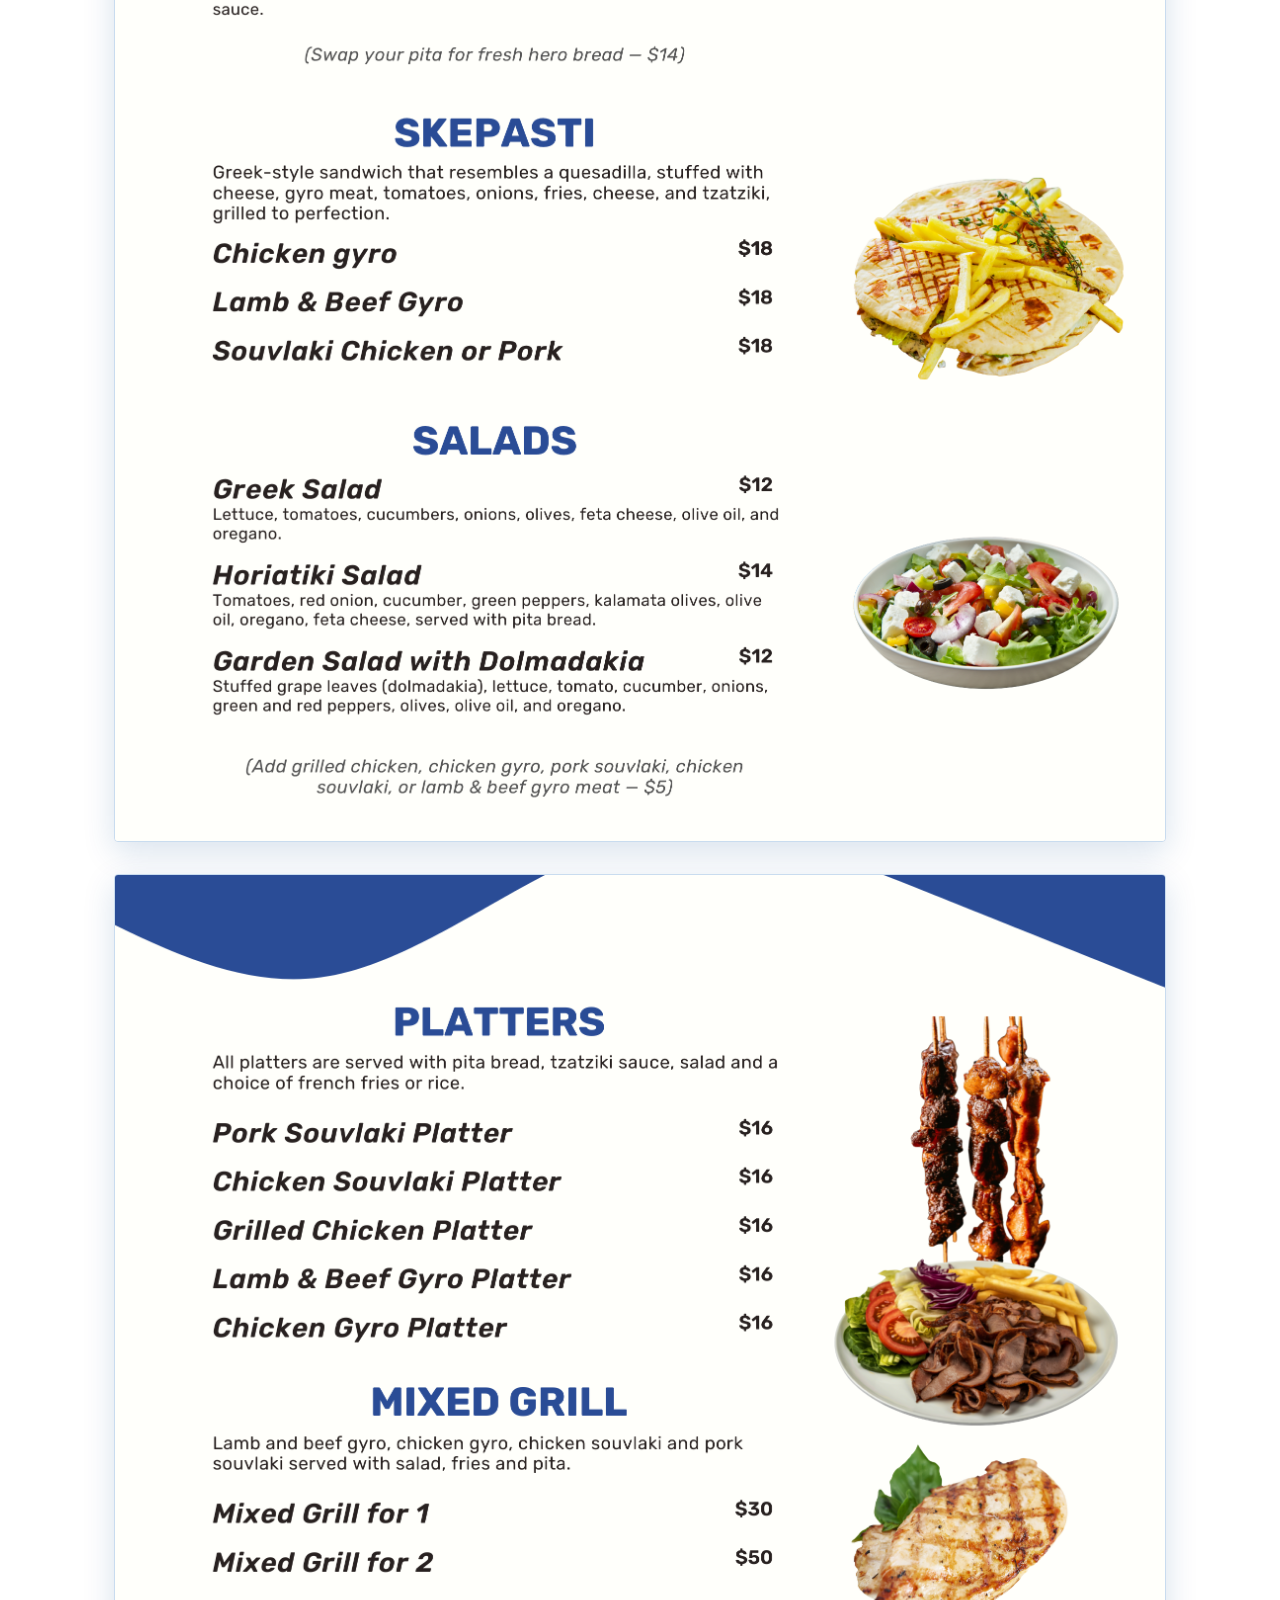
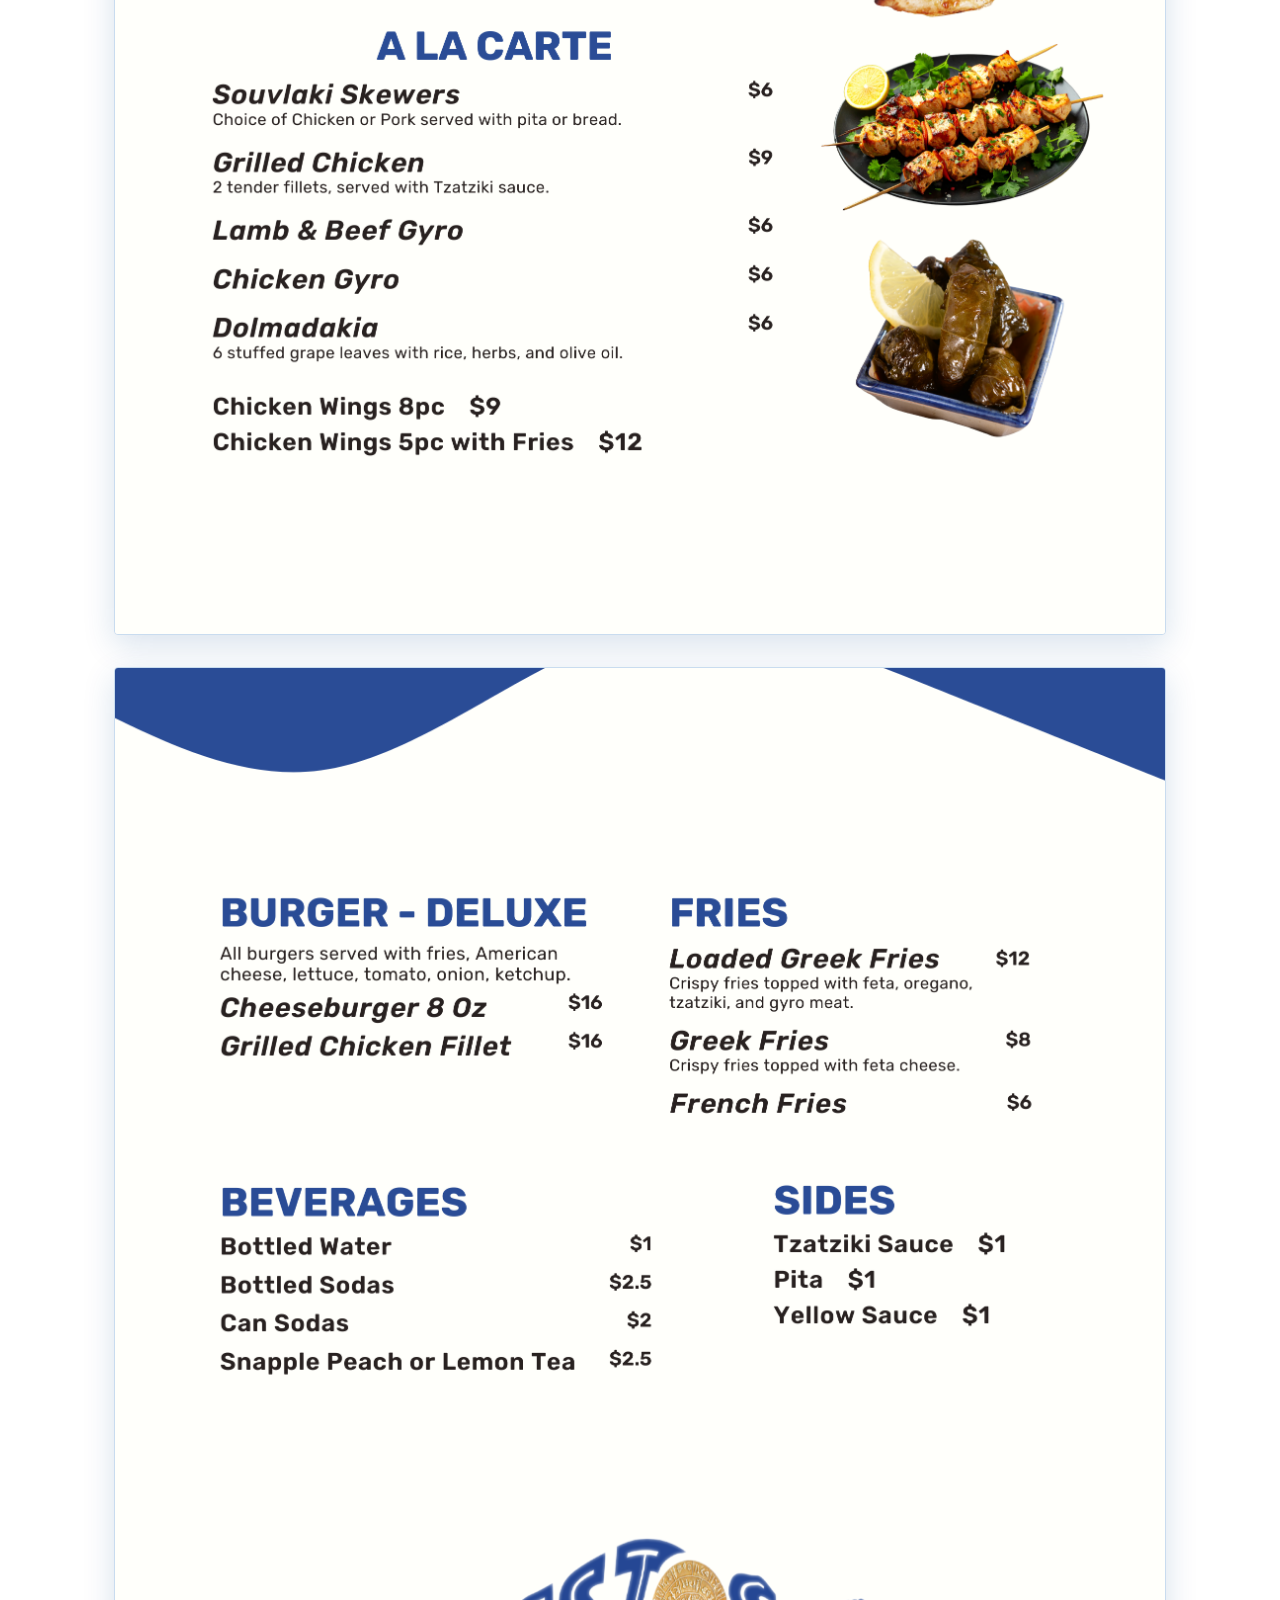
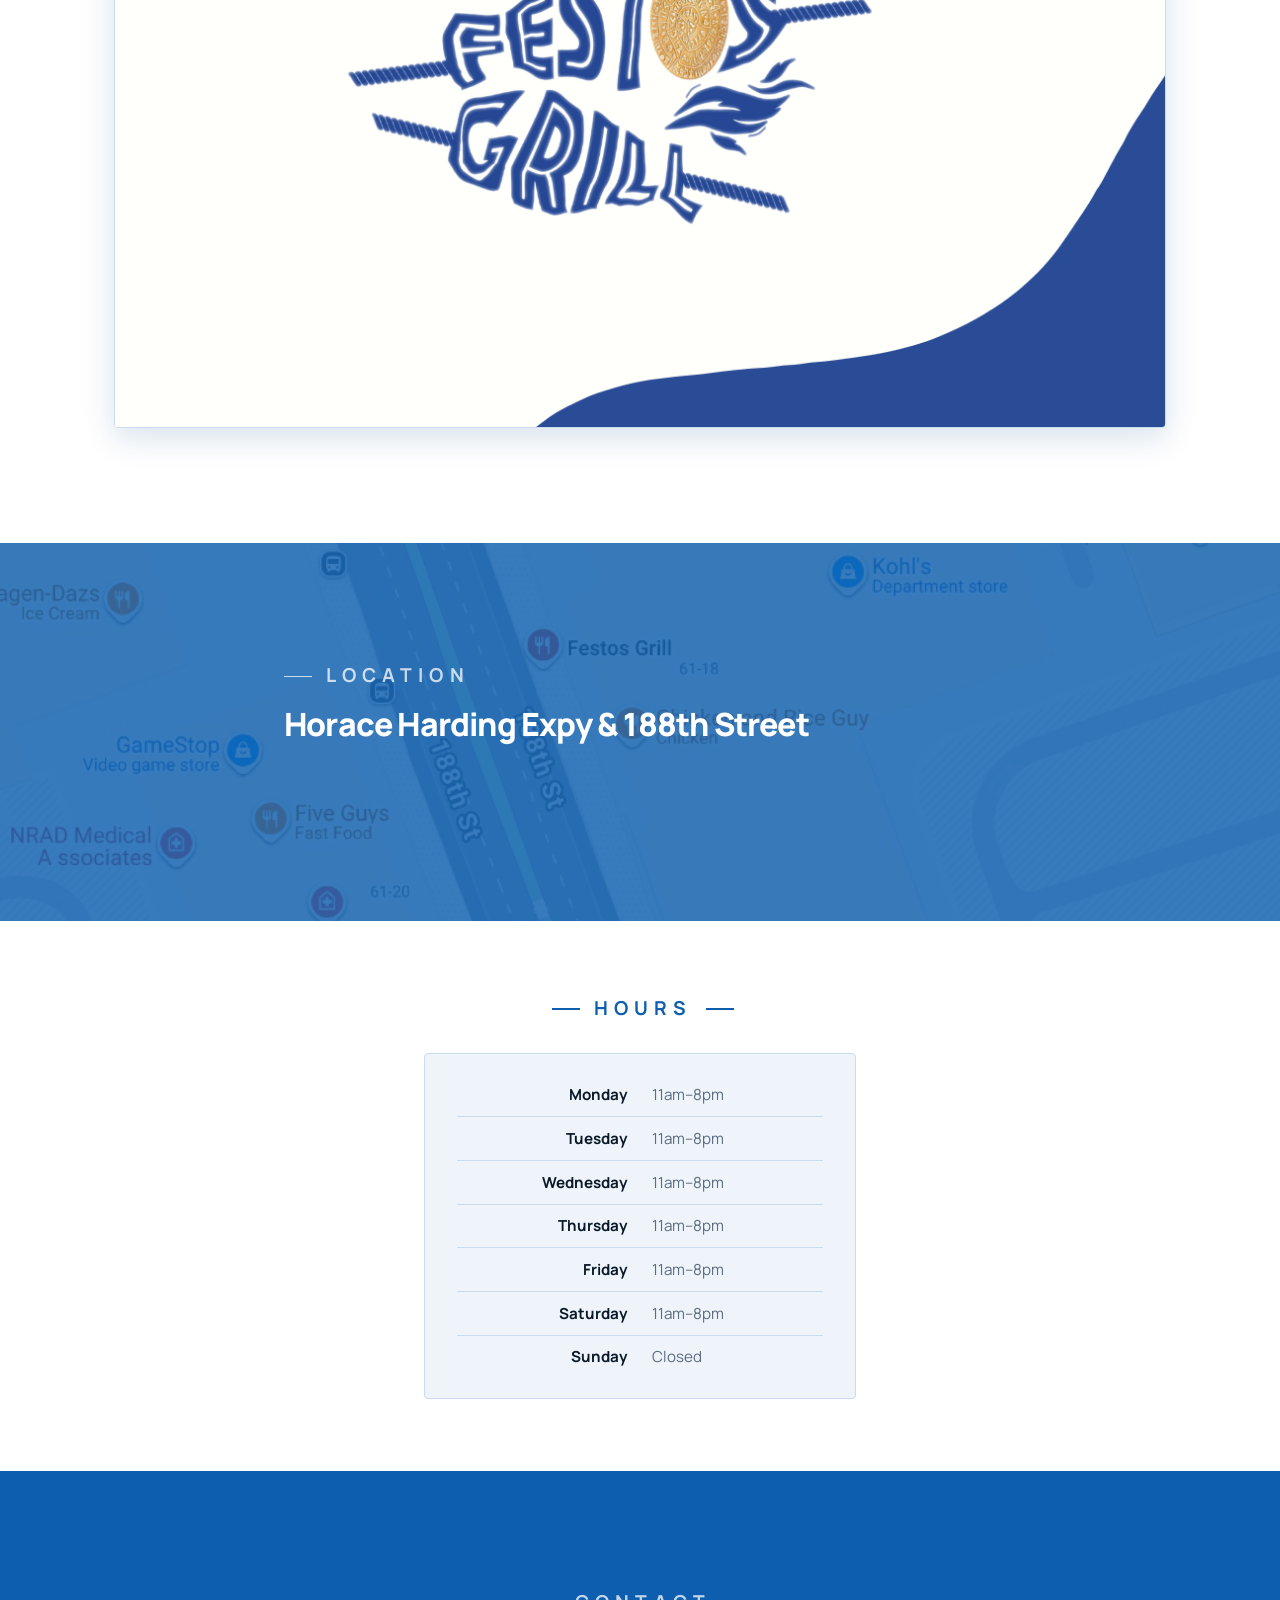
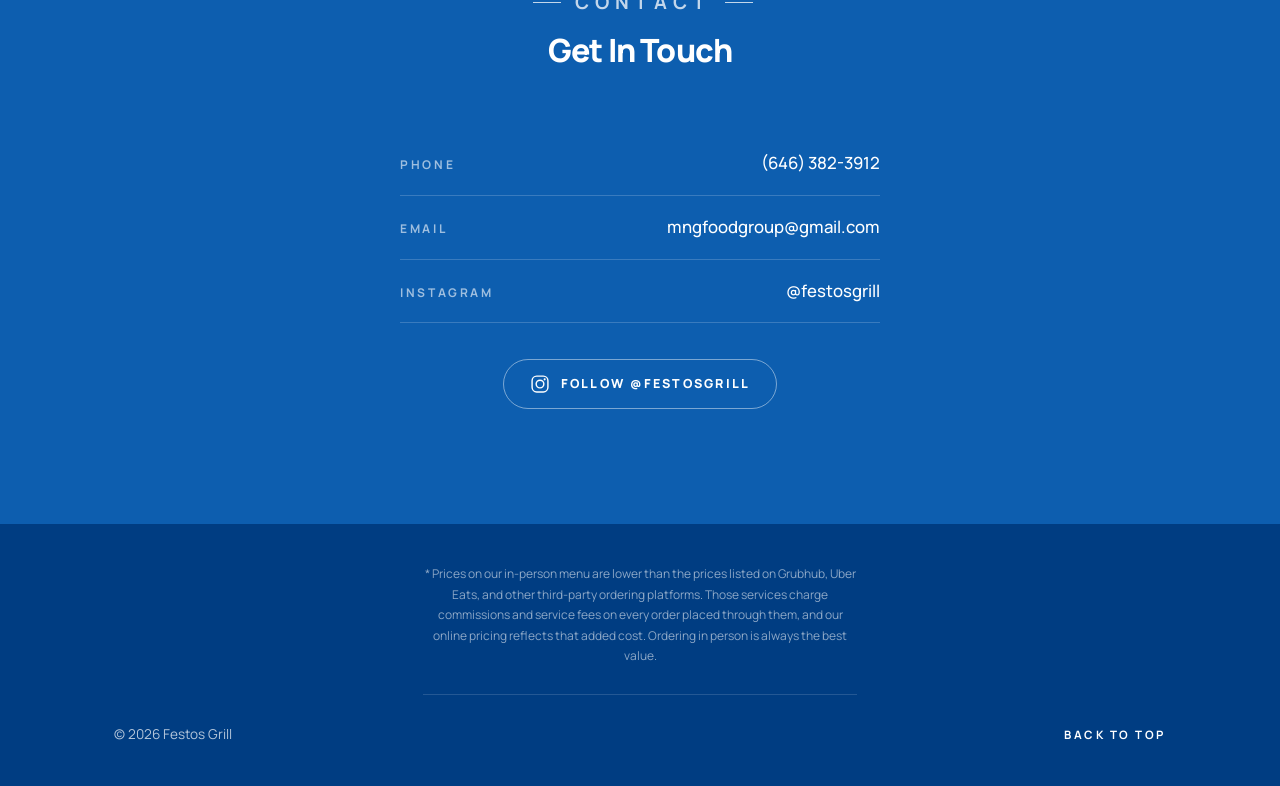
==== commit fb033ffc: "Add favicon built from the Phaistos disc The head already linked to a favicon.ico that was never com" ====
--- a/index.html
+++ b/index.html
@@ -5,7 +5,9 @@
   <meta name="viewport" content="width=device-width, initial-scale=1.0" />
   <title>Festos Grill | Greek Fast Food</title>
   <meta name="description" content="Festos Grill — authentic Greek fast food. Gyros, souvlaki, and more." />
-  <link rel="icon" href="favicon.ico" />
+  <link rel="icon" href="favicon.ico" sizes="any" />
+  <link rel="icon" type="image/png" sizes="32x32" href="favicon-32.png" />
+  <link rel="apple-touch-icon" href="apple-touch-icon.png" />
   <link rel="preconnect" href="https://fonts.googleapis.com" />
   <link rel="preconnect" href="https://fonts.gstatic.com" crossorigin />
   <link href="https://fonts.googleapis.com/css2?family=Manrope:wght@300;400;500;700;800&display=swap" rel="stylesheet" />
--- a/styles.css
+++ b/styles.css
@@ -238,6 +238,8 @@
   color: var(--blue);
 }
 
+.order-option--grubhub .order-option-note { color: var(--orange); }
+
 .order-option--grubhub:hover {
   transform: translateY(-4px);
   border-color: var(--orange);
@@ -272,9 +274,14 @@
   padding: 0.28rem 0.65rem;
 }
 
-/* Tighten the space around the order section — the marquee above it already
-   reads as a divider, and the menu heading follows closely below */
-#order { padding: clamp(2.25rem, 4.5vw, 3.25rem) 0 clamp(2rem, 4vw, 3rem); }
+/* A pale band sets the order section apart from the white menu below it
+   without competing with the full-blue sections further down. Padding is
+   tightened because the marquee above already reads as a divider. */
+#order {
+  padding: clamp(2.25rem, 4.5vw, 3.25rem) 0 clamp(2.5rem, 5vw, 3.5rem);
+  background: var(--blue-soft);
+  border-bottom: 1px solid var(--blue-line);
+}
 #order + #menu { padding-top: clamp(2rem, 4vw, 3rem); }
 
 /* ---------- SECTIONS ---------- */
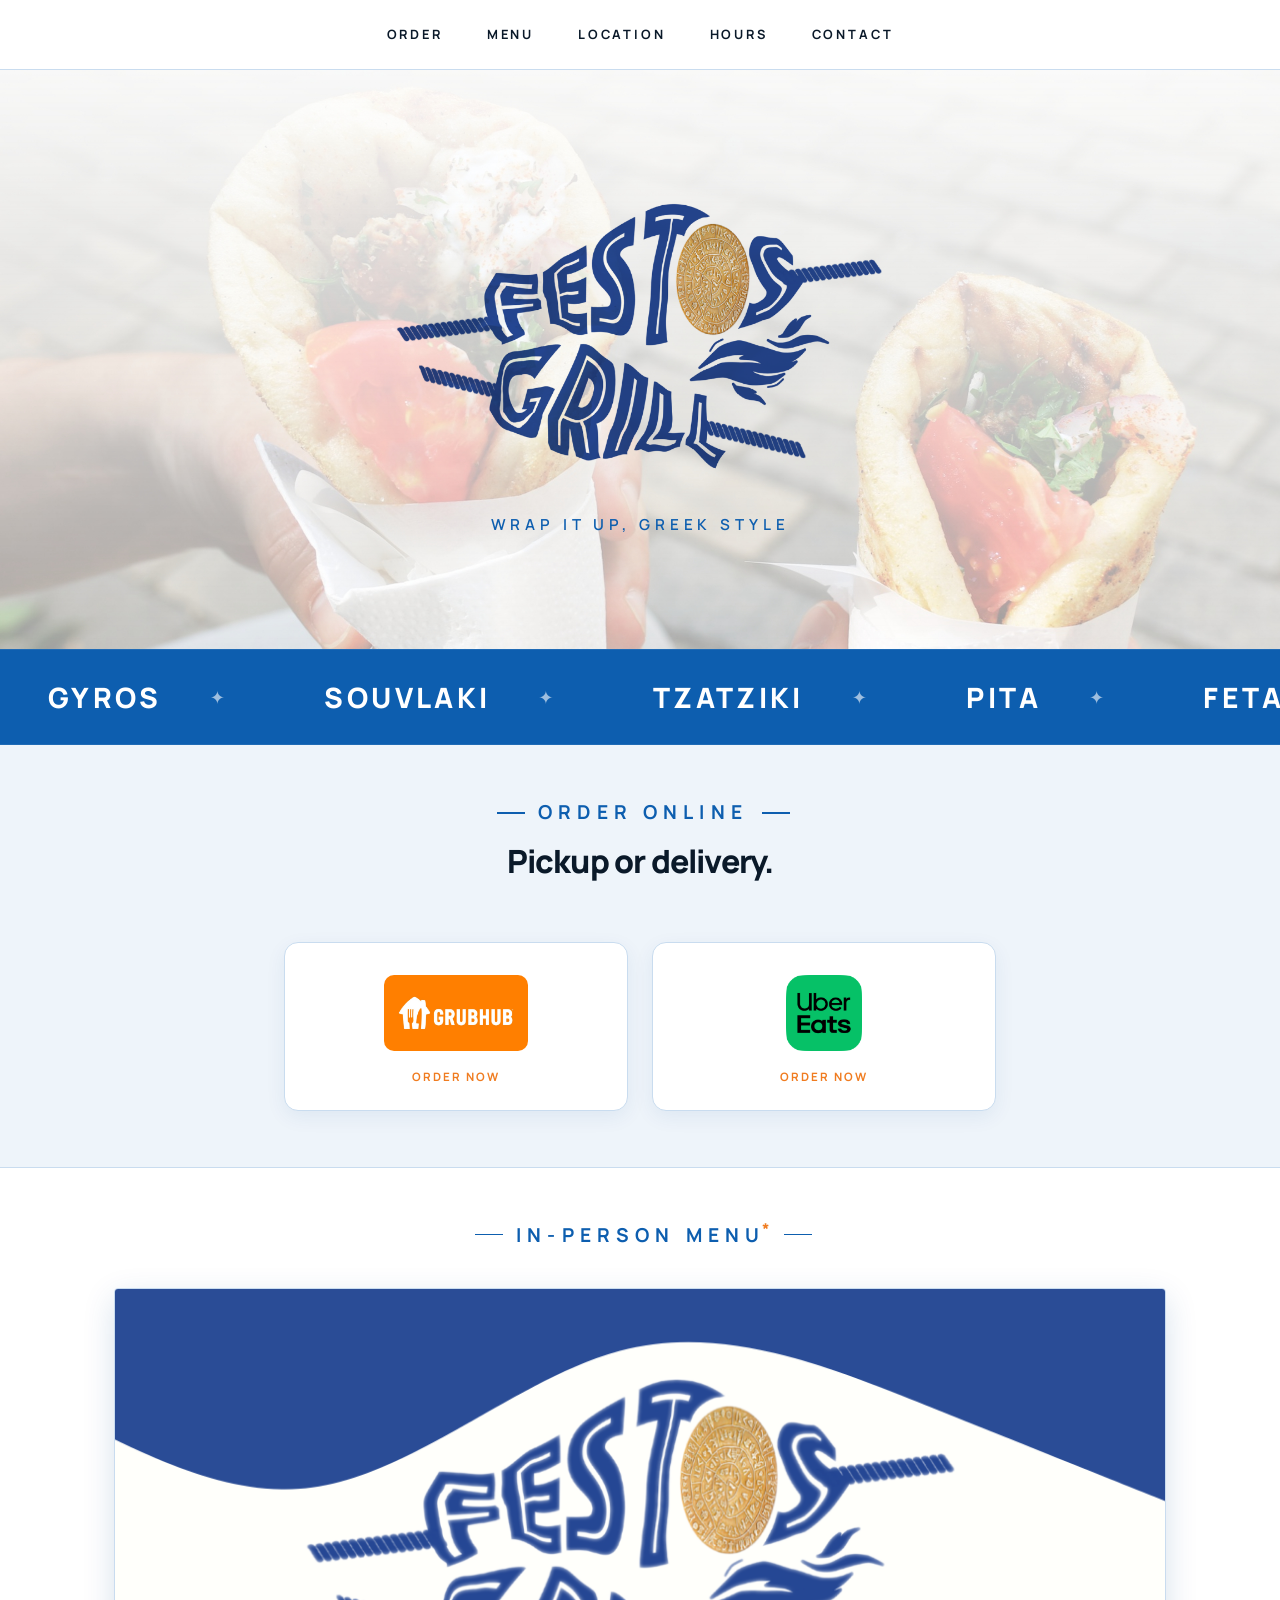
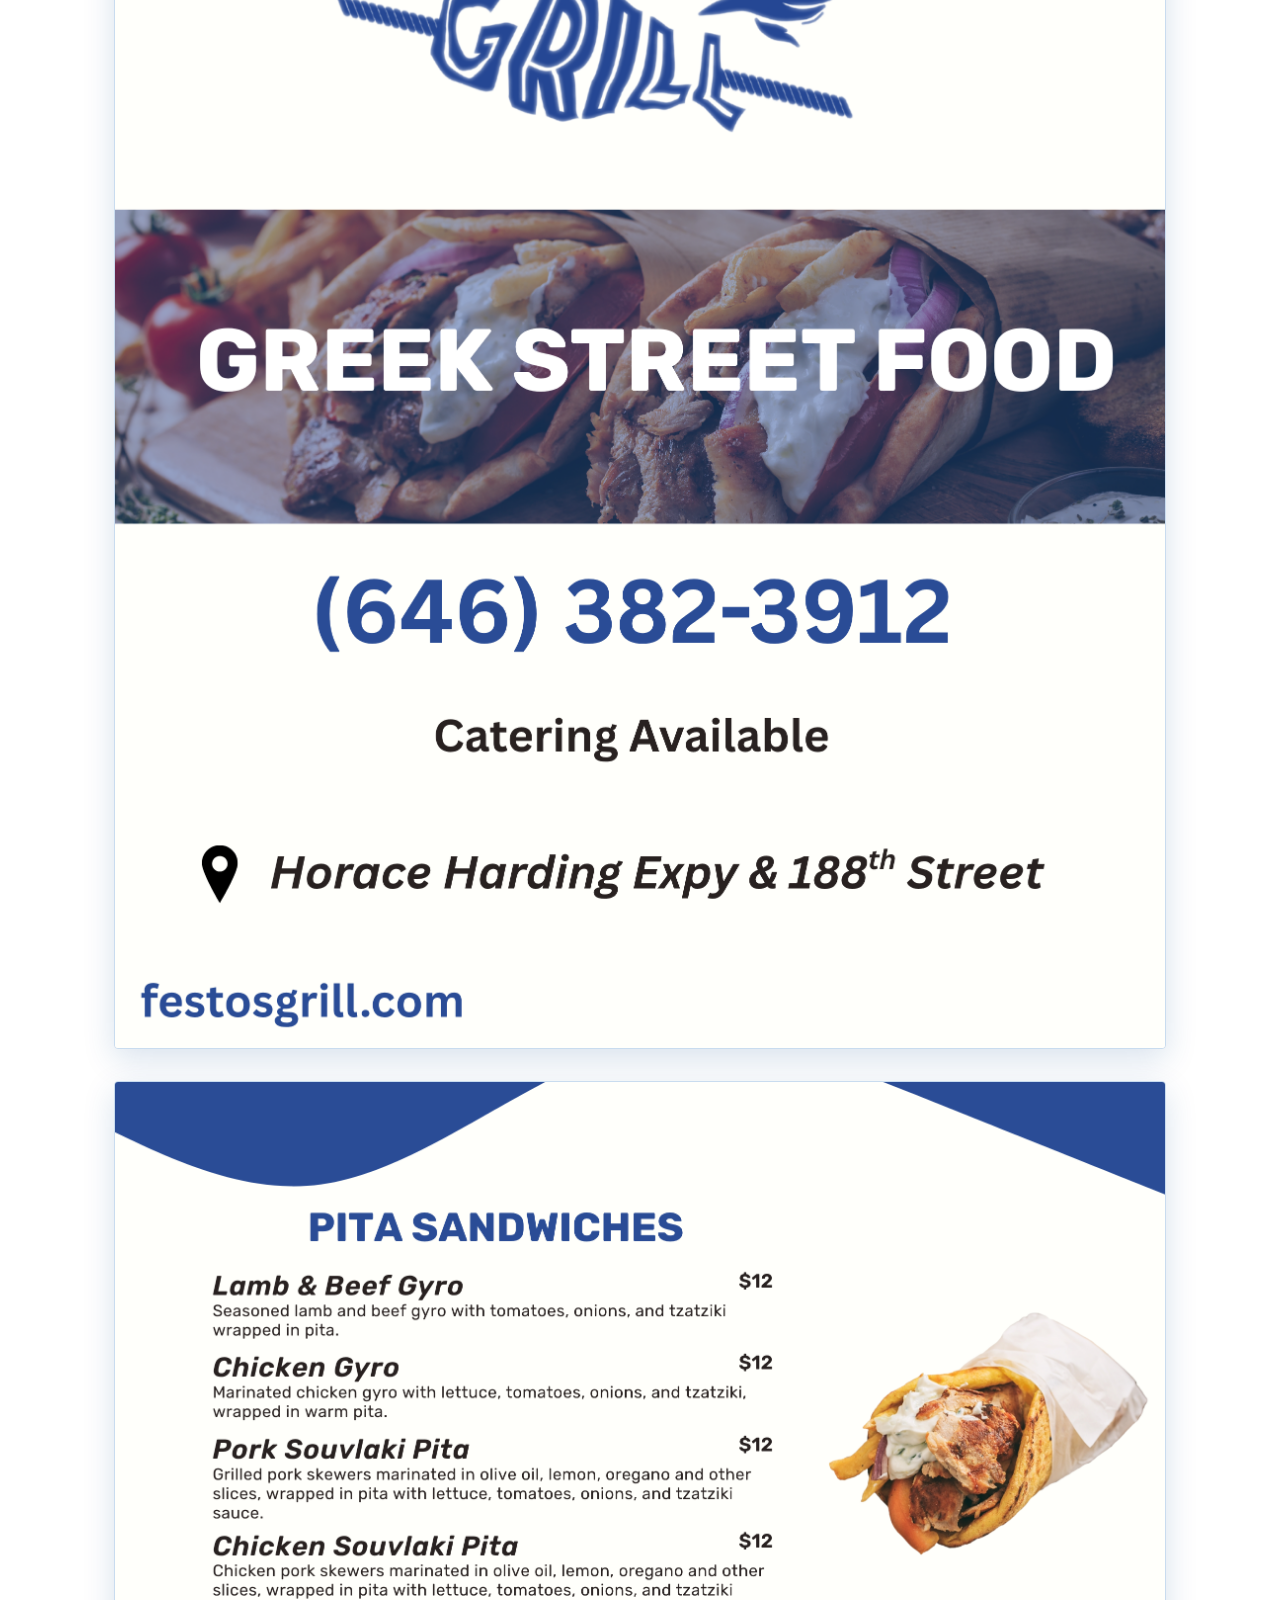
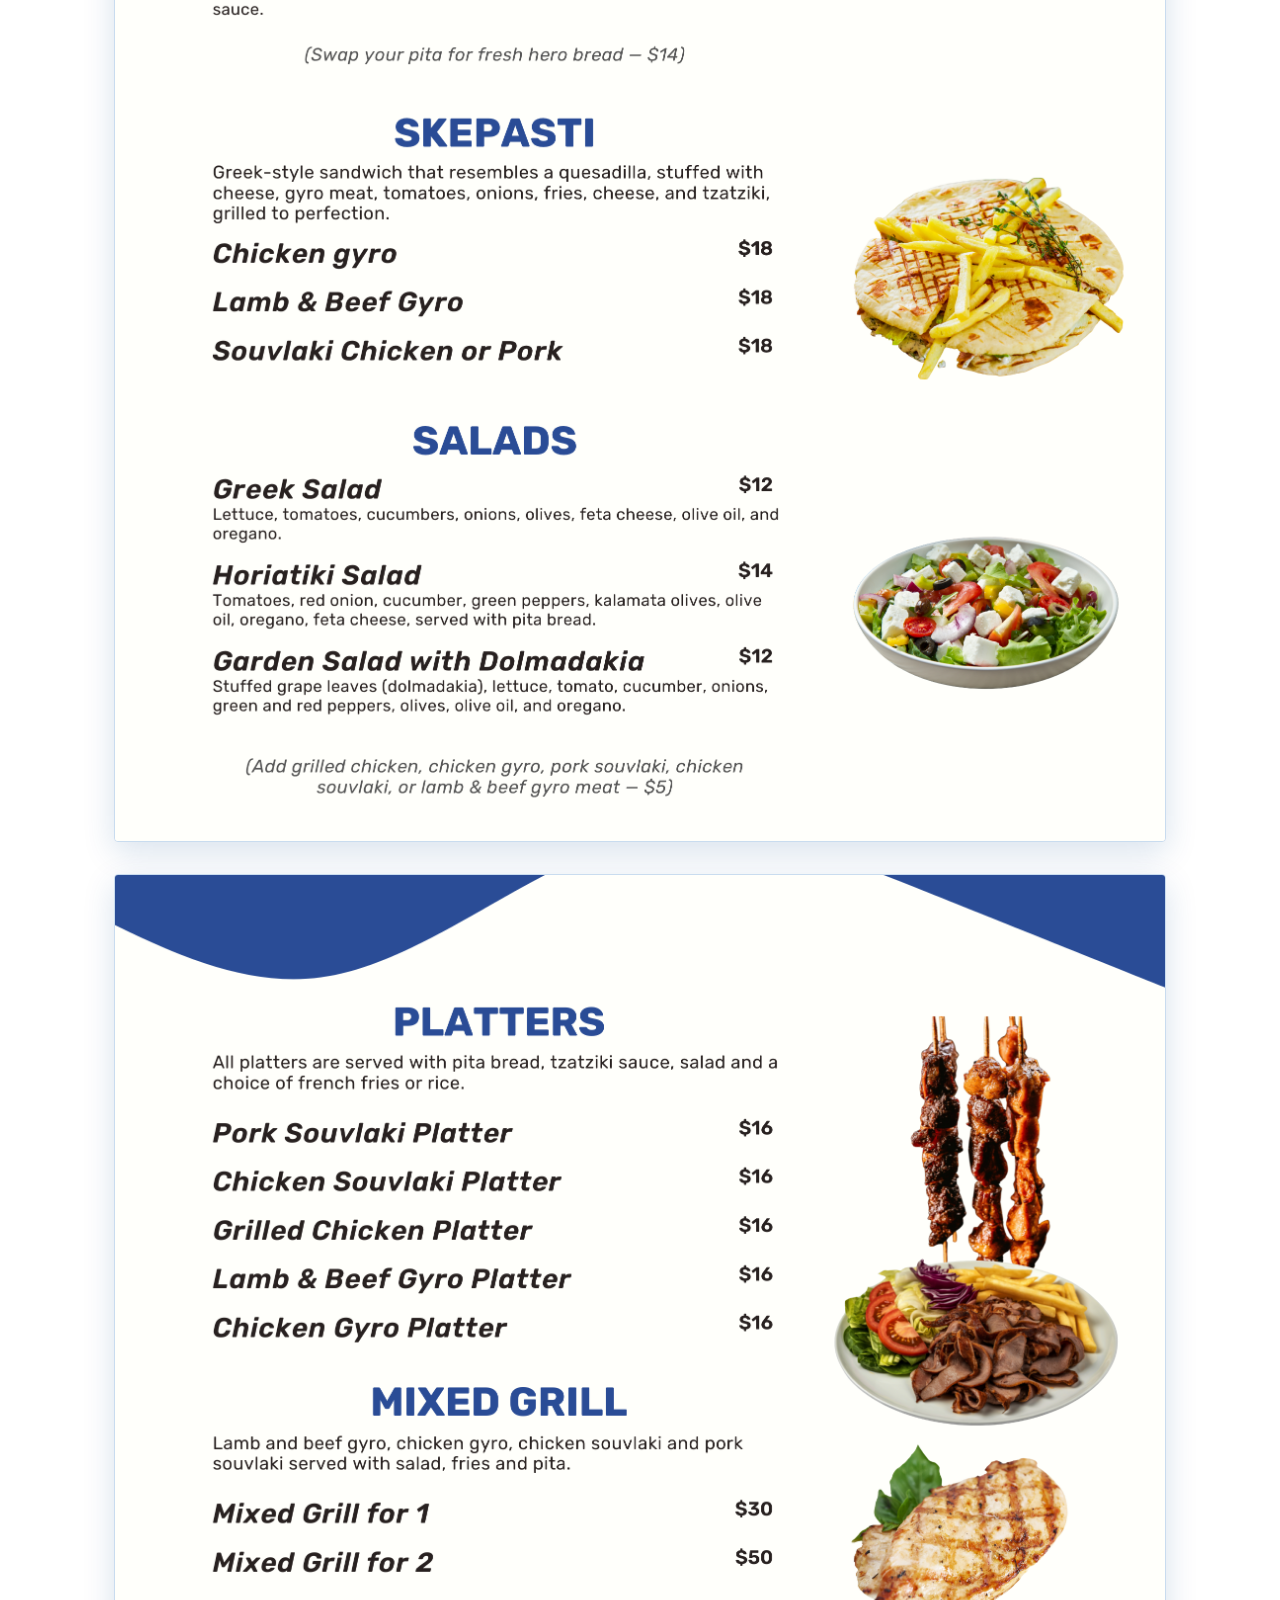
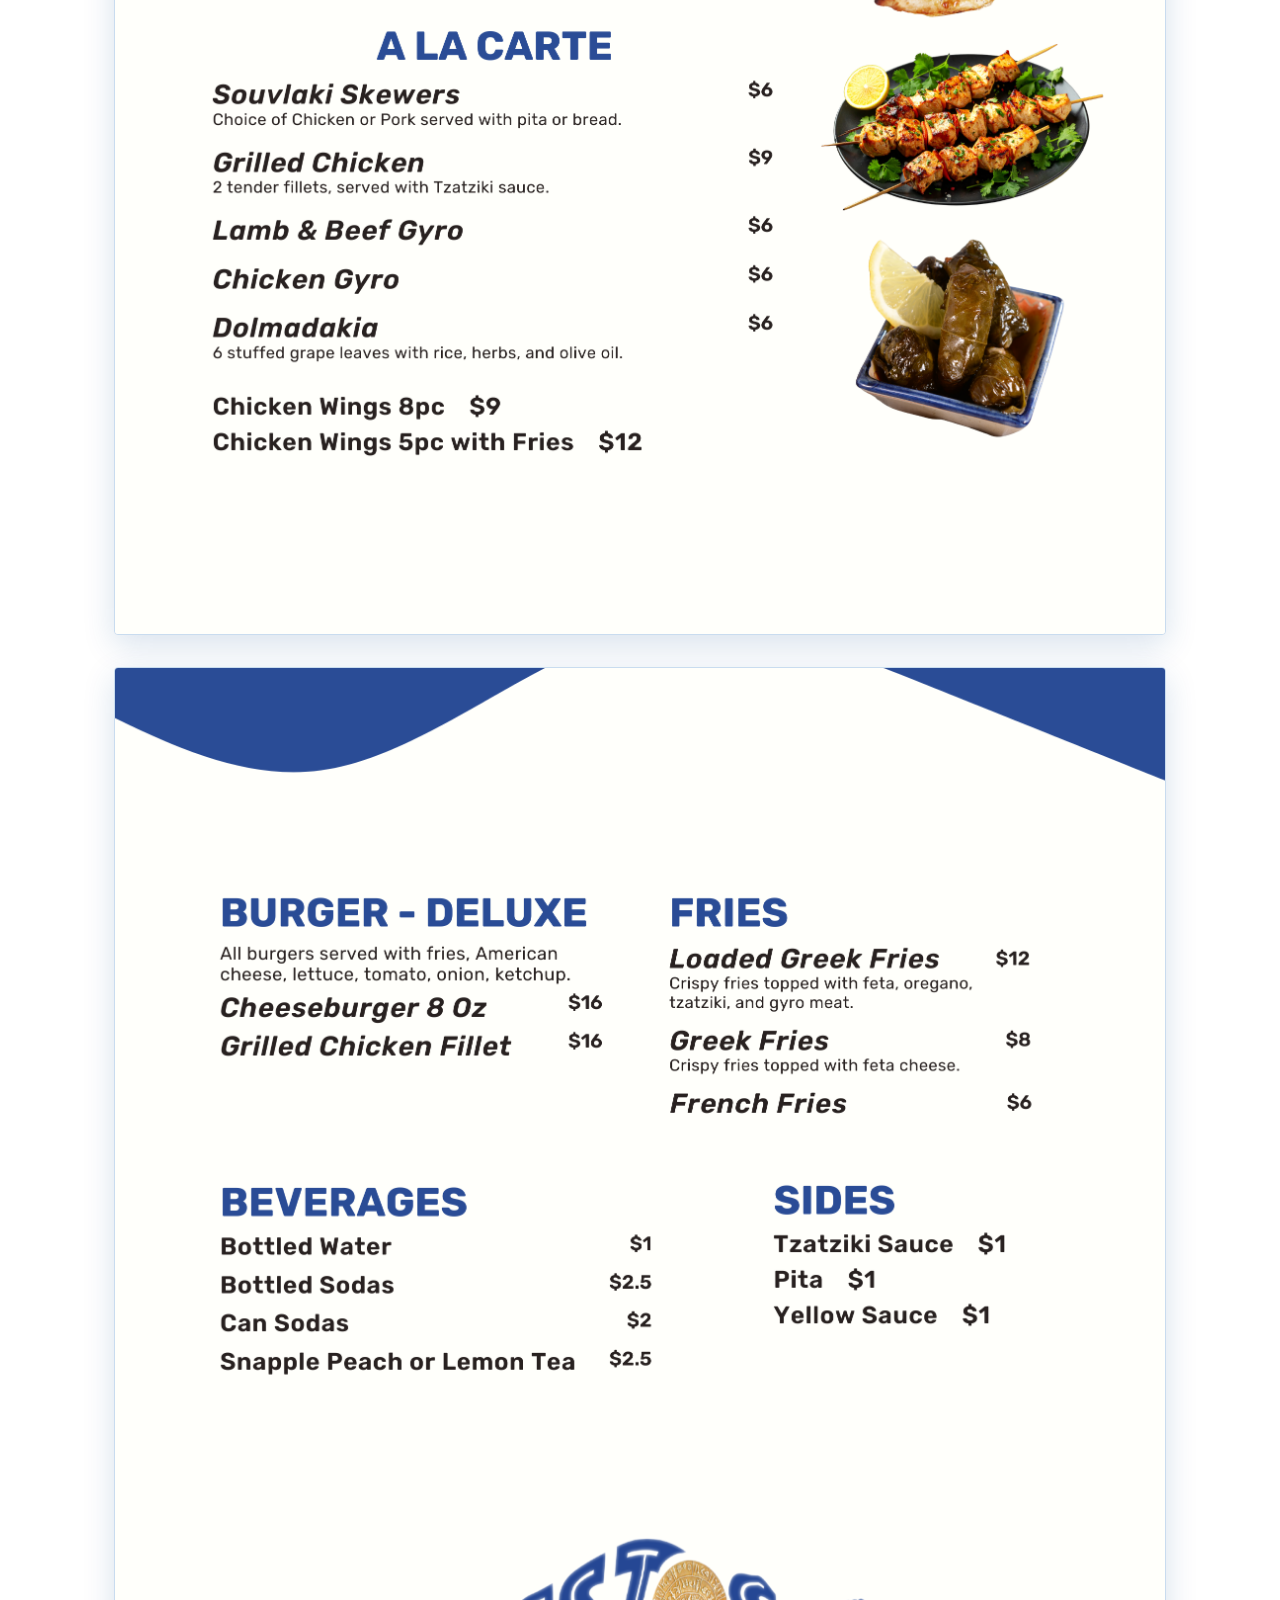
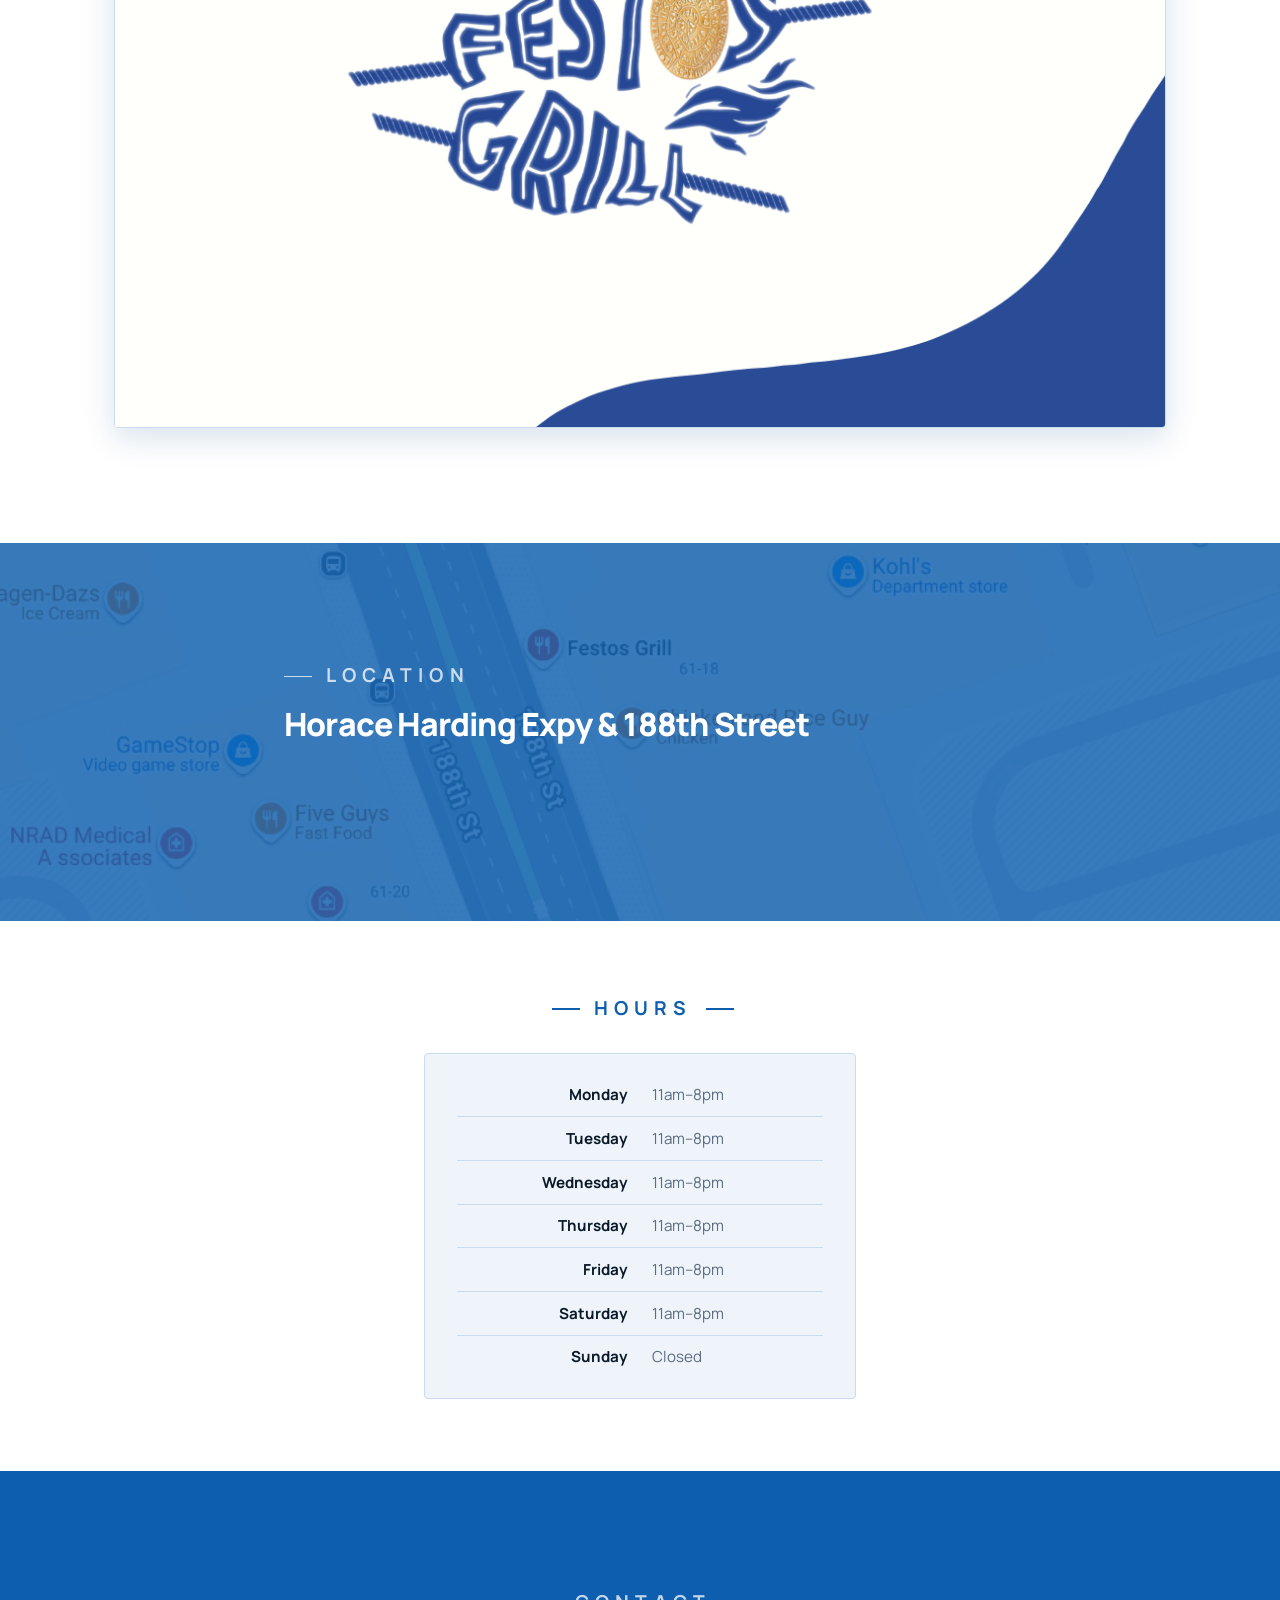
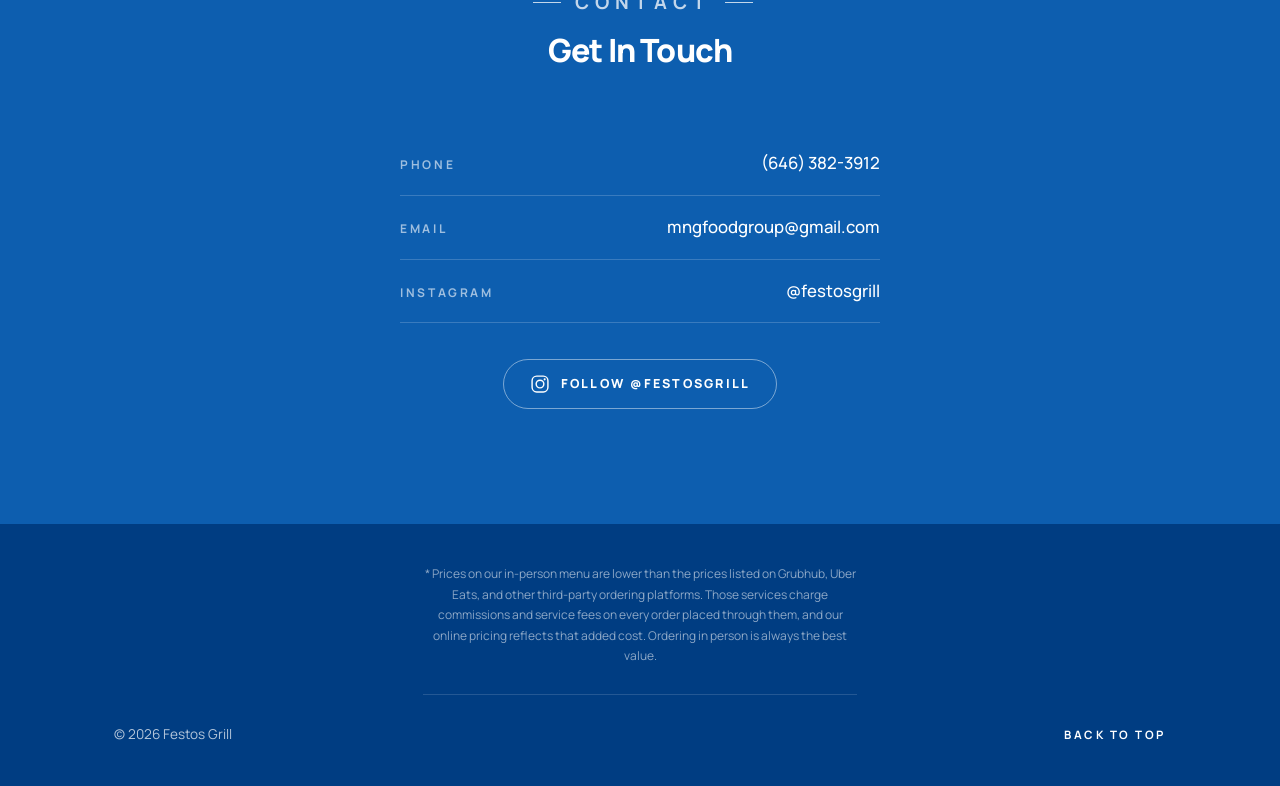
==== commit bd9ef14d: "Enable Uber Eats ordering Uber Eats is live, so both partners are now equal links and the coming-soo" ====
--- a/index.html
+++ b/index.html
@@ -82,18 +82,19 @@
         </header>
 
         <div class="order-options">
-          <a class="order-option order-option--grubhub"
+          <a class="order-option"
              href="https://www.grubhub.com/restaurant/festos-grill-61-18-188th-st-flushing/15222512"
              target="_blank" rel="noopener">
             <img src="grubhub-logo.png" alt="Grubhub" loading="lazy" />
             <span class="order-option-note">Order now</span>
           </a>
 
-          <div class="order-option order-option--disabled" aria-disabled="true">
-            <span class="order-option-badge">Coming Soon</span>
+          <a class="order-option"
+             href="https://www.ubereats.com/store/festosgrill/y3G_RxjkRwicPZ9JYZ7PyA?diningMode=DELIVERY"
+             target="_blank" rel="noopener">
             <img src="ubereats-logo.png" alt="Uber Eats" loading="lazy" />
-            <span class="order-option-note">Not available yet</span>
-          </div>
+            <span class="order-option-note">Order now</span>
+          </a>
         </div>
       </div>
     </section>
--- a/styles.css
+++ b/styles.css
@@ -207,7 +207,6 @@
 }
 
 .order-option {
-  position: relative;
   display: flex;
   flex-direction: column;
   align-items: center;
@@ -235,44 +234,15 @@
   font-weight: 700;
   letter-spacing: 0.18em;
   text-transform: uppercase;
-  color: var(--blue);
-}
-
-.order-option--grubhub .order-option-note { color: var(--orange); }
-
-.order-option--grubhub:hover {
+  color: var(--orange);
+}
+
+.order-option:hover {
   transform: translateY(-4px);
   border-color: var(--orange);
   box-shadow: 0 18px 40px rgba(240,124,32,0.24);
 }
-.order-option--grubhub:active { transform: translateY(-1px); }
-
-/* Uber Eats is not live yet — visually muted and non-interactive */
-.order-option--disabled {
-  cursor: not-allowed;
-  background: var(--blue-soft);
-  box-shadow: none;
-}
-.order-option--disabled img {
-  filter: grayscale(1);
-  opacity: 0.45;
-}
-.order-option--disabled .order-option-note { color: var(--muted); }
-
-.order-option-badge {
-  position: absolute;
-  top: 0.75rem;
-  right: 0.75rem;
-  font-size: 0.6rem;
-  font-weight: 800;
-  letter-spacing: 0.16em;
-  text-transform: uppercase;
-  color: var(--muted);
-  background: var(--white);
-  border: 1px solid var(--blue-line);
-  border-radius: 999px;
-  padding: 0.28rem 0.65rem;
-}
+.order-option:active { transform: translateY(-1px); }
 
 /* A pale band sets the order section apart from the white menu below it
    without competing with the full-blue sections further down. Padding is
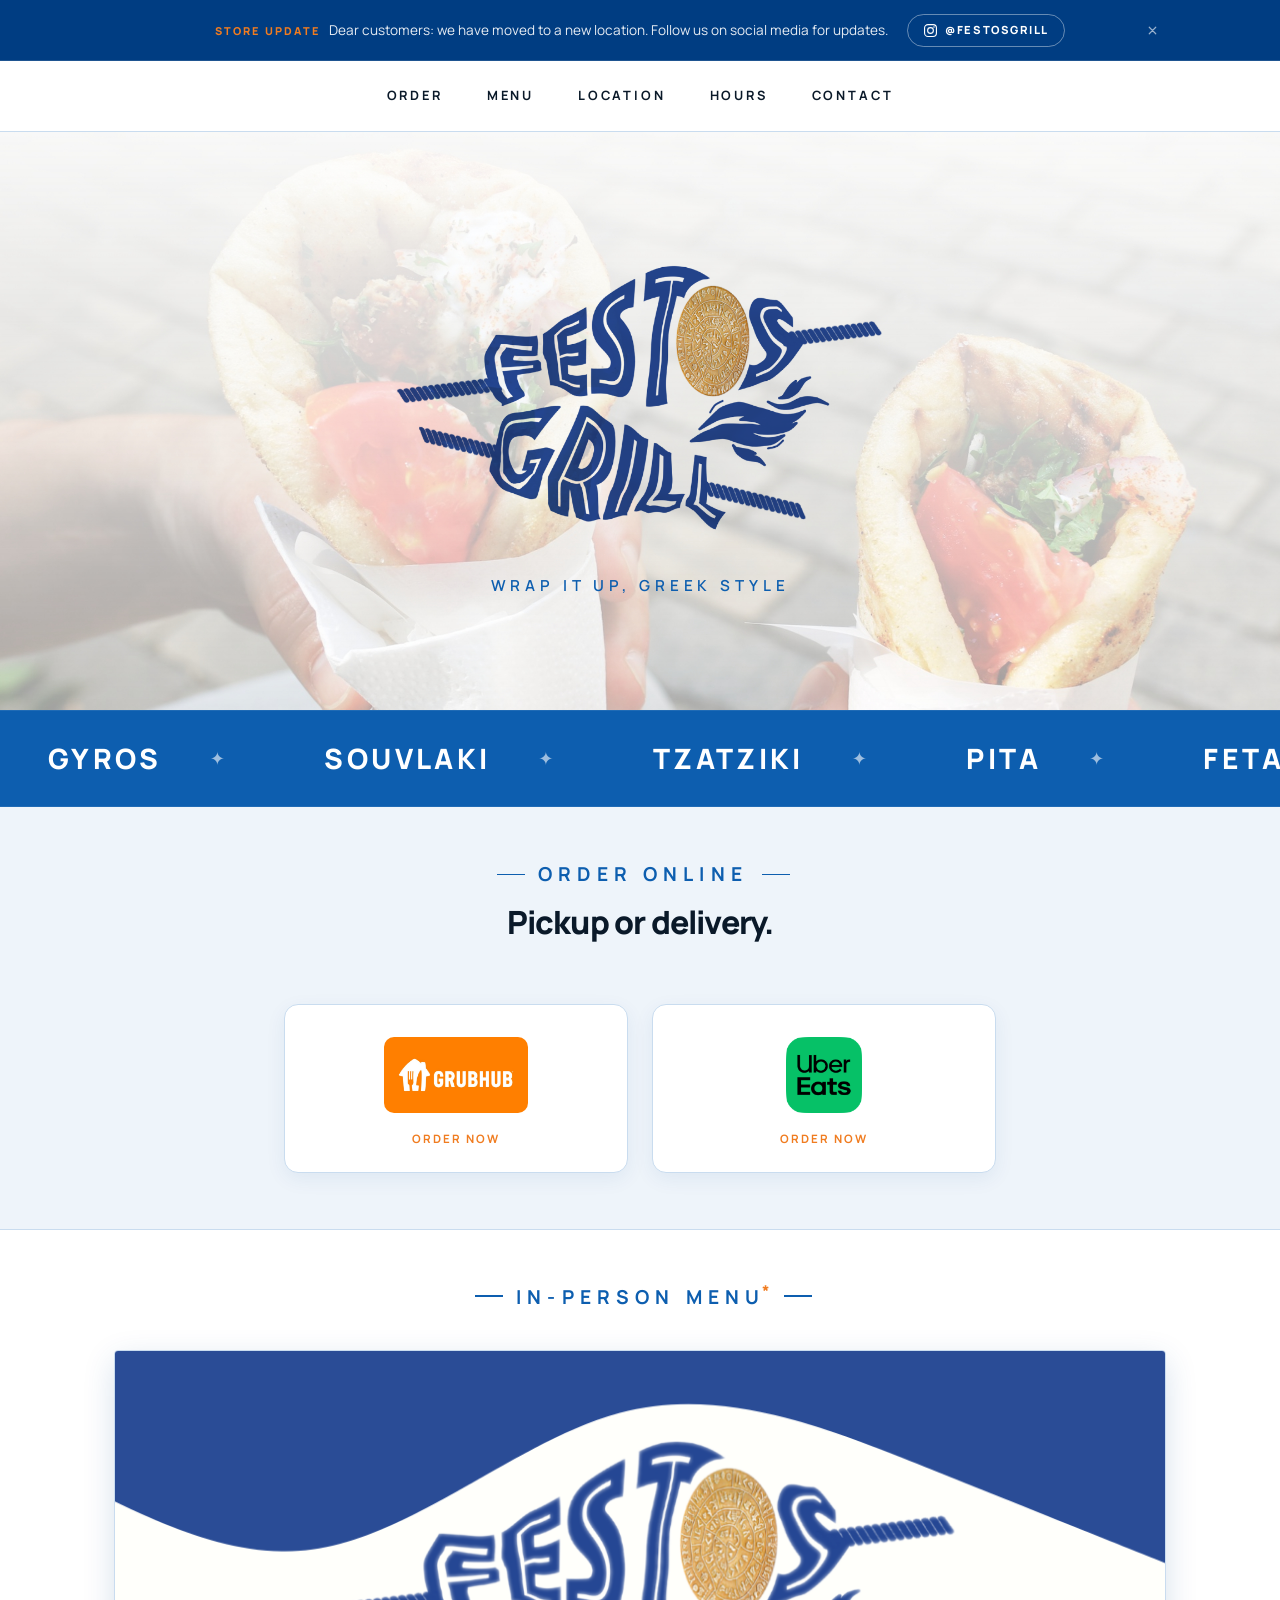
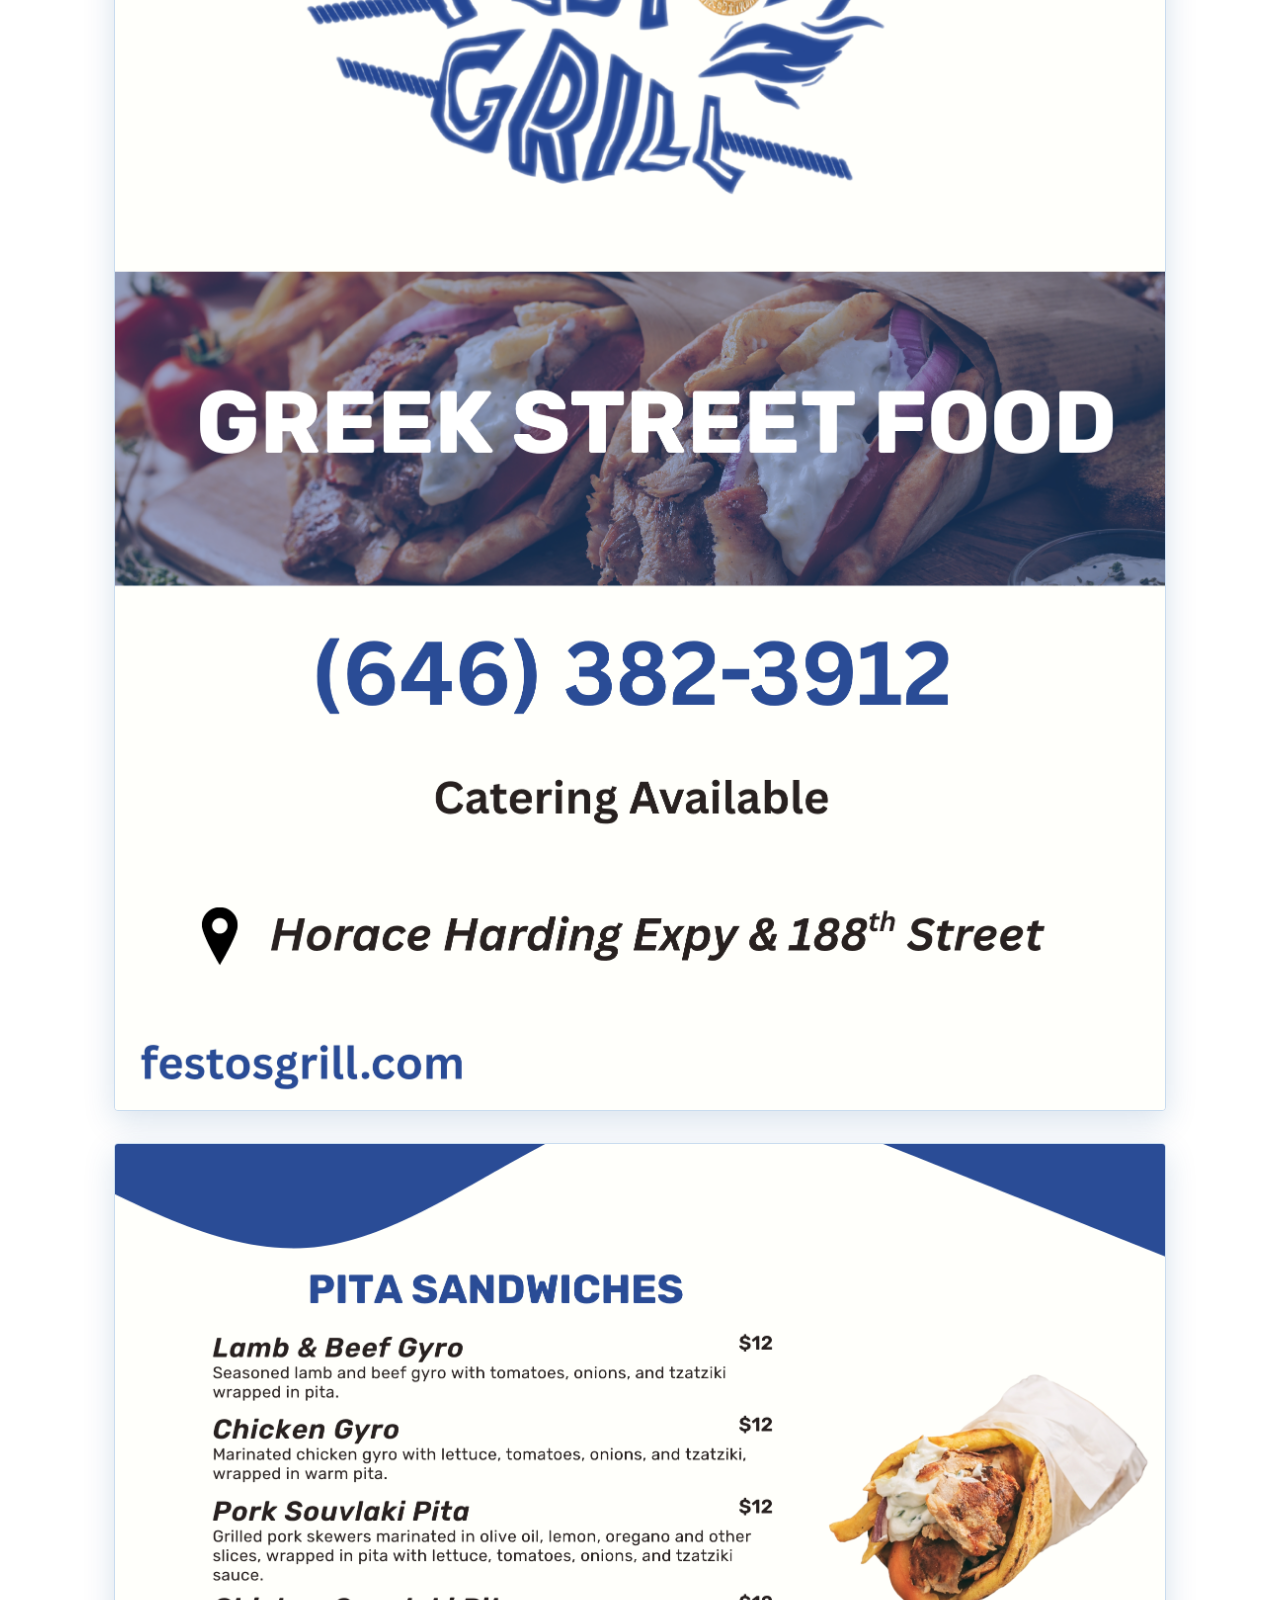
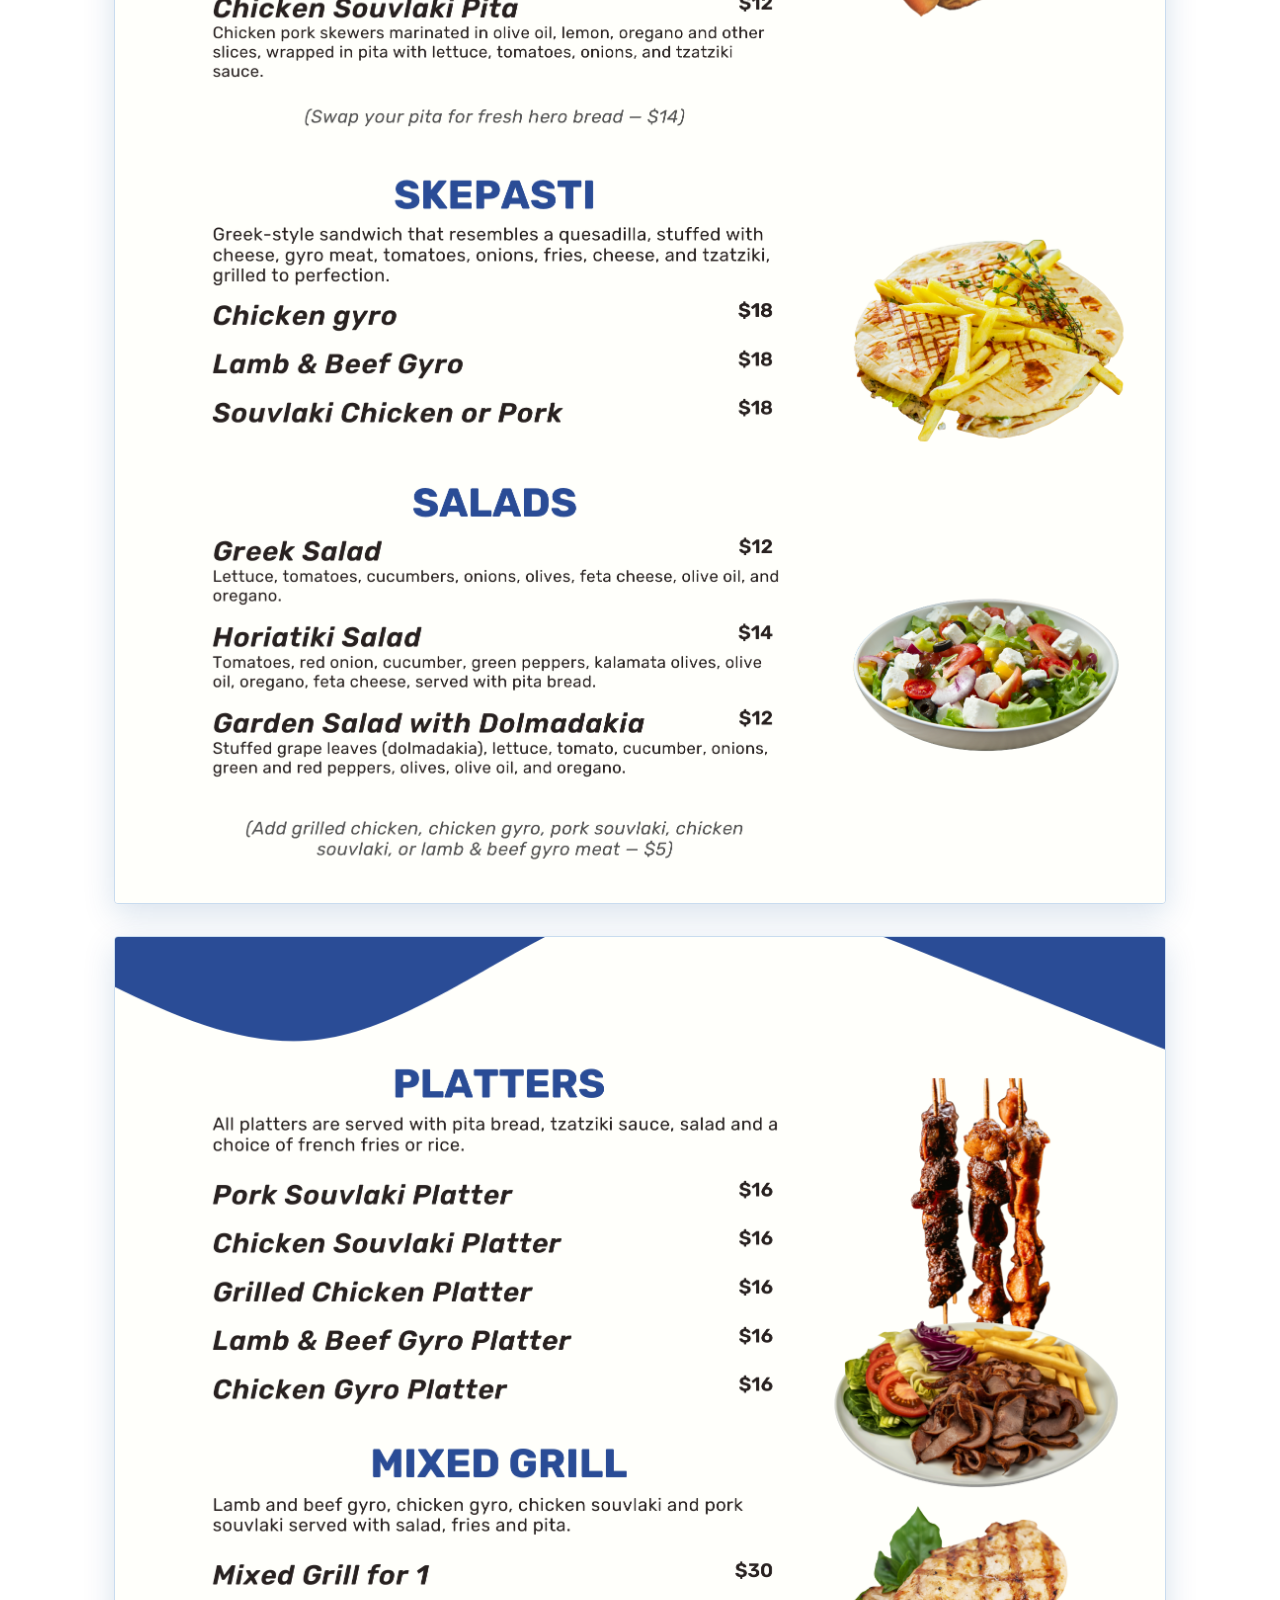
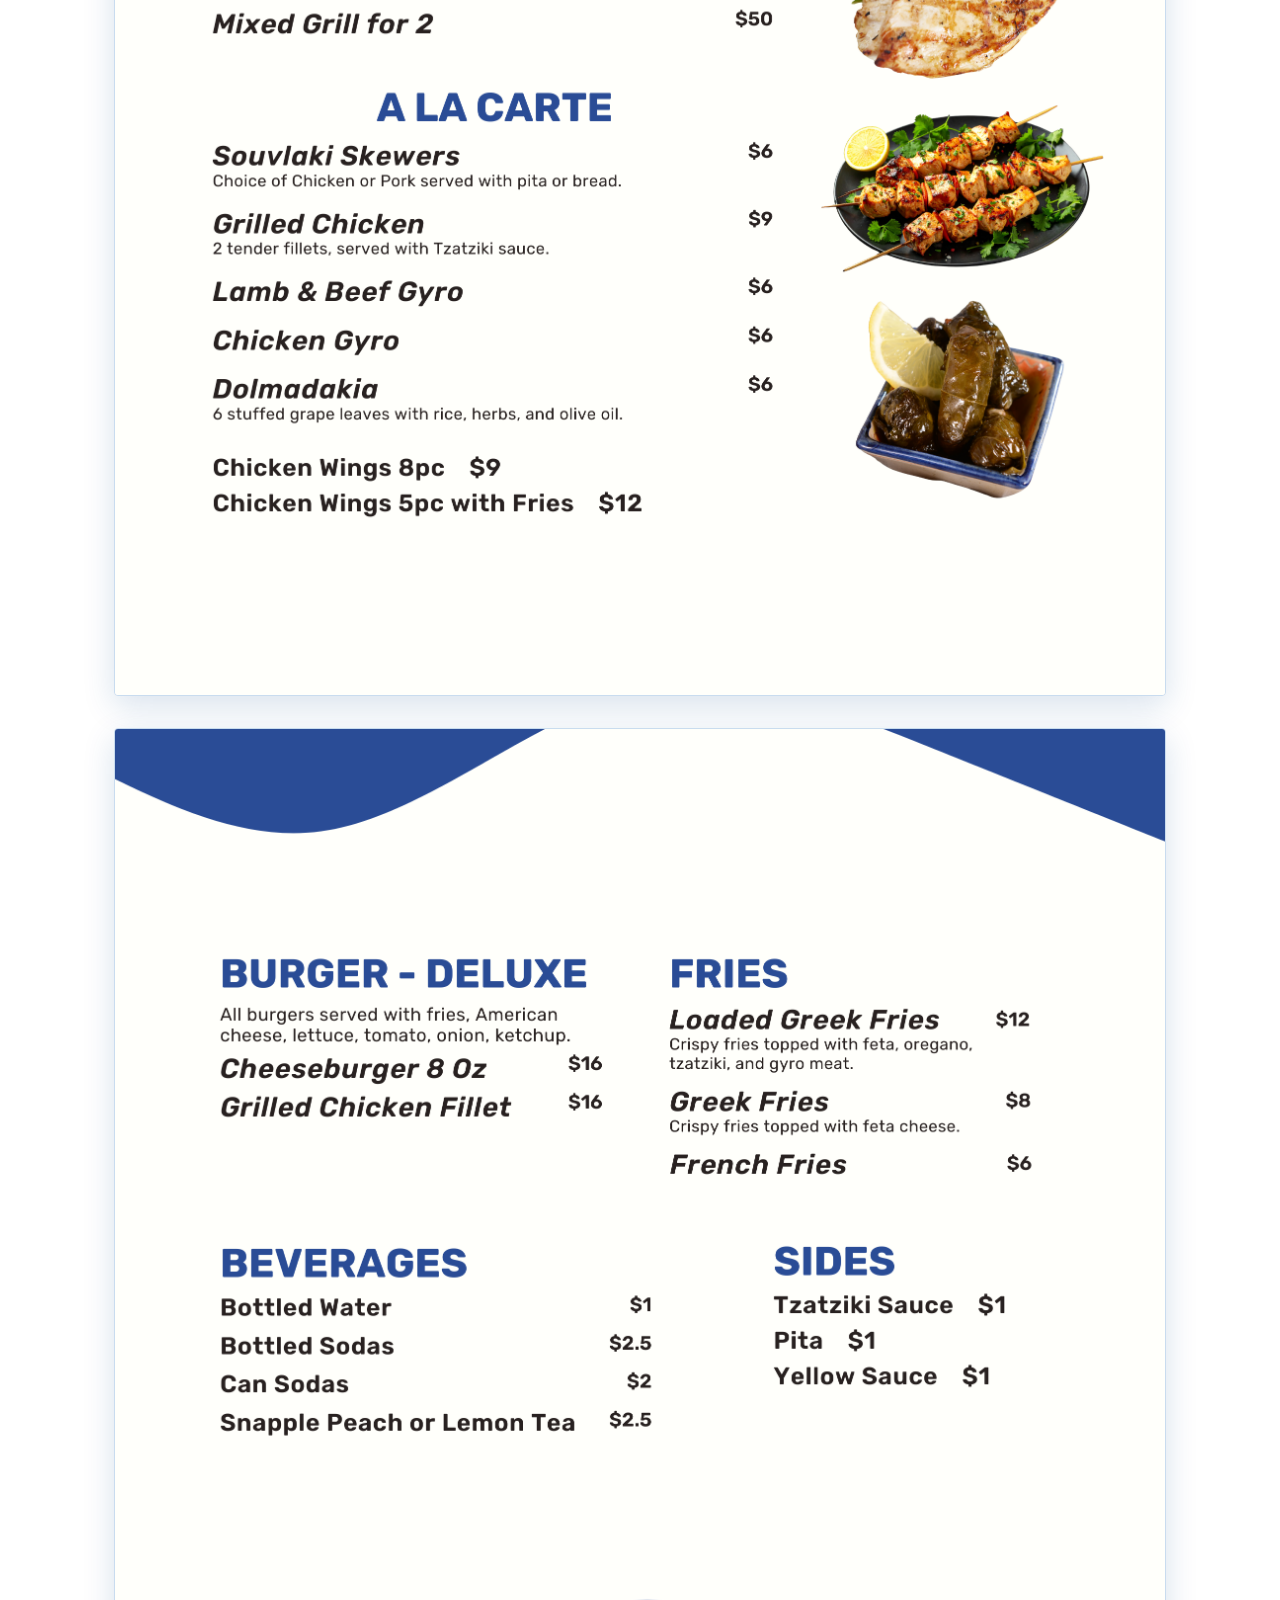
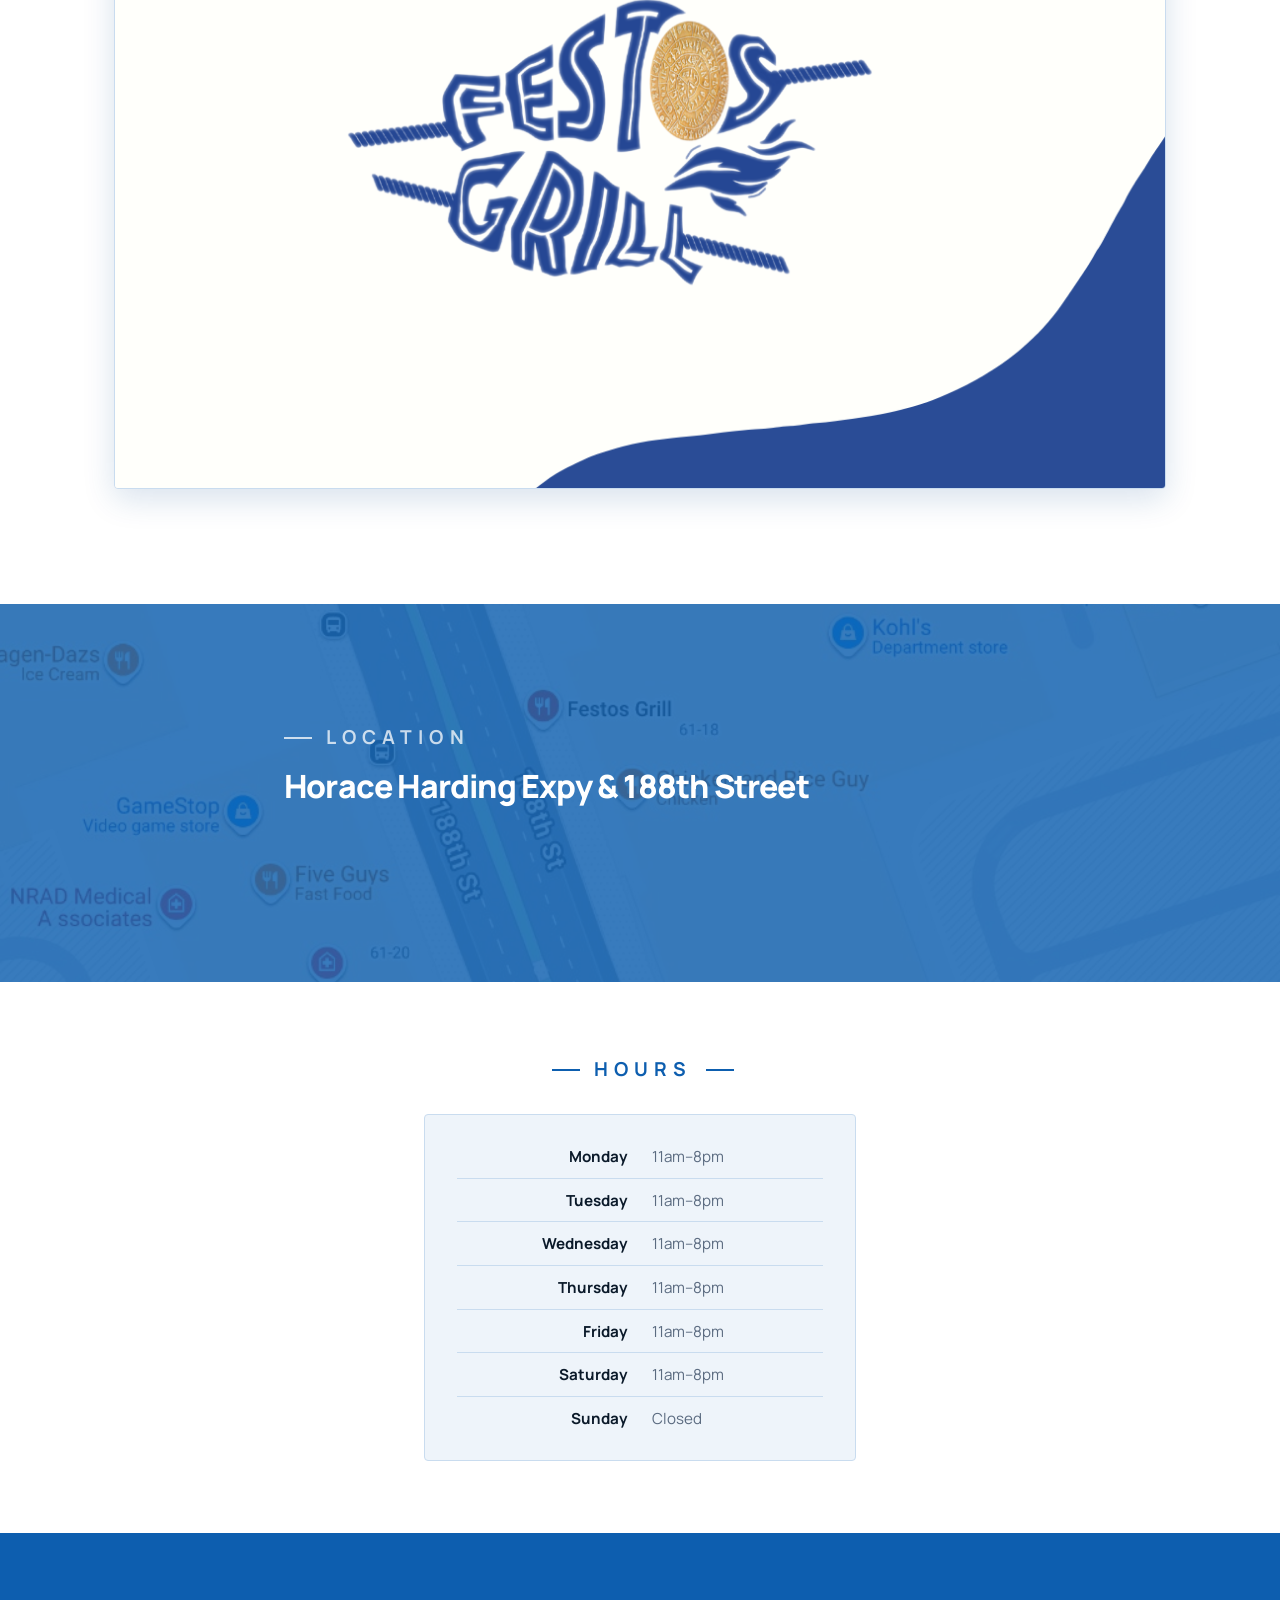
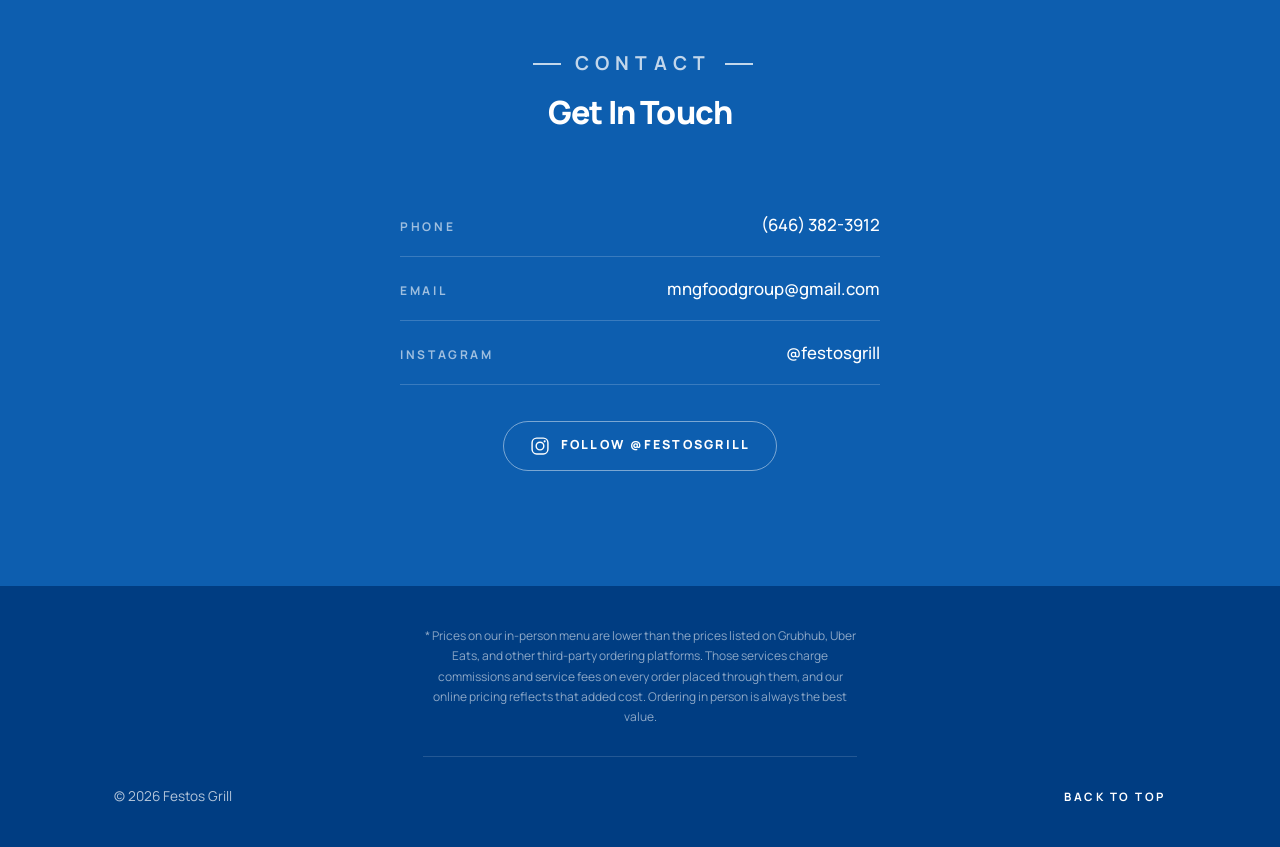
==== commit 0ba8edeb: "Add a reusable announcement banner Announces the move to the new location, with a link to Instagram." ====
--- a/index.html
+++ b/index.html
@@ -14,6 +14,11 @@
   <link rel="stylesheet" href="styles.css" />
 </head>
 <body id="top">
+
+  <!-- ANNOUNCEMENT BANNER — message and on/off switch live in banner.js.
+       Loaded here (not deferred) so the banner paints with the rest of the page. -->
+  <div id="announcement"></div>
+  <script src="banner.js"></script>
 
   <!-- NAV: centered links only -->
   <header class="site-header">
--- a/styles.css
+++ b/styles.css
@@ -51,6 +51,115 @@
   padding: 0; margin: -1px;
   overflow: hidden; clip: rect(0,0,0,0);
   white-space: nowrap; border: 0;
+}
+
+/* ---------- ANNOUNCEMENT BANNER ---------- */
+/* Sits above the sticky header and scrolls away with the page. Deep blue
+   bookends the footer so the strip reads as part of the site chrome. */
+.announcement {
+  background: var(--blue-deep);
+  color: rgba(255,255,255,0.9);
+  border-bottom: 1px solid rgba(255,255,255,0.12);
+}
+
+.announcement-inner {
+  position: relative;
+  max-width: var(--container-max);
+  margin: 0 auto;
+  /* Wide side padding on both edges keeps the message optically centered
+     next to the close button */
+  padding: 0.85rem 3rem;
+  display: flex;
+  flex-wrap: wrap;
+  align-items: center;
+  justify-content: center;
+  gap: 0.55rem 1.15rem;
+}
+
+.announcement-text {
+  font-size: 0.85rem;
+  line-height: 1.5;
+  text-align: center;
+  /* Generous cap: short messages stay on one line, long ones still wrap
+     before the line gets hard to read */
+  max-width: 100ch;
+}
+
+.announcement-label {
+  display: inline-block;
+  margin-right: 0.6rem;
+  font-size: 0.68rem;
+  font-weight: 800;
+  letter-spacing: 0.2em;
+  text-transform: uppercase;
+  color: var(--orange);
+  white-space: nowrap;
+}
+
+.announcement-link {
+  display: inline-flex;
+  align-items: center;
+  gap: 0.45rem;
+  flex-shrink: 0;
+  padding: 0.4rem 0.95rem;
+  border: 1px solid rgba(255,255,255,0.4);
+  border-radius: 999px;
+  text-decoration: none;
+  color: var(--white);
+  font-size: 0.7rem;
+  font-weight: 800;
+  letter-spacing: 0.14em;
+  text-transform: uppercase;
+  white-space: nowrap;
+  transition: background-color 0.25s ease, border-color 0.25s ease, color 0.25s ease;
+}
+.announcement-link:hover {
+  background: var(--white);
+  border-color: var(--white);
+  color: var(--blue-deep);
+}
+
+.announcement-icon {
+  width: 15px; height: 15px;
+  flex-shrink: 0;
+  fill: none;
+  stroke: currentColor;
+  stroke-width: 1.8;
+}
+.announcement-icon-dot { fill: currentColor; stroke: none; }
+
+.announcement-close {
+  position: absolute;
+  top: 50%;
+  right: var(--container-pad);
+  transform: translateY(-50%);
+  display: flex;
+  align-items: center;
+  justify-content: center;
+  width: 28px; height: 28px;
+  border: 0;
+  border-radius: 50%;
+  background: none;
+  color: rgba(255,255,255,0.6);
+  cursor: pointer;
+  transition: color 0.2s ease, background-color 0.2s ease;
+}
+.announcement-close svg {
+  width: 13px; height: 13px;
+  fill: none;
+  stroke: currentColor;
+  stroke-width: 2.2;
+  stroke-linecap: round;
+}
+.announcement-close:hover {
+  color: var(--white);
+  background: rgba(255,255,255,0.12);
+}
+
+.announcement-link:focus-visible,
+.announcement-close:focus-visible {
+  outline: 2px solid var(--white);
+  outline-offset: 2px;
 }
 
 /* ---------- HEADER ---------- */
@@ -656,6 +765,11 @@
 }
 
 @media (max-width: 720px) {
+  .announcement-inner { padding: 0.75rem 2.5rem; }
+  .announcement-text { font-size: 0.8rem; }
+  /* Larger tap target, same visual size */
+  .announcement-close { width: 36px; height: 36px; right: 0.4rem; }
+
   #menu .container {
     padding-left: 0;
     padding-right: 0;
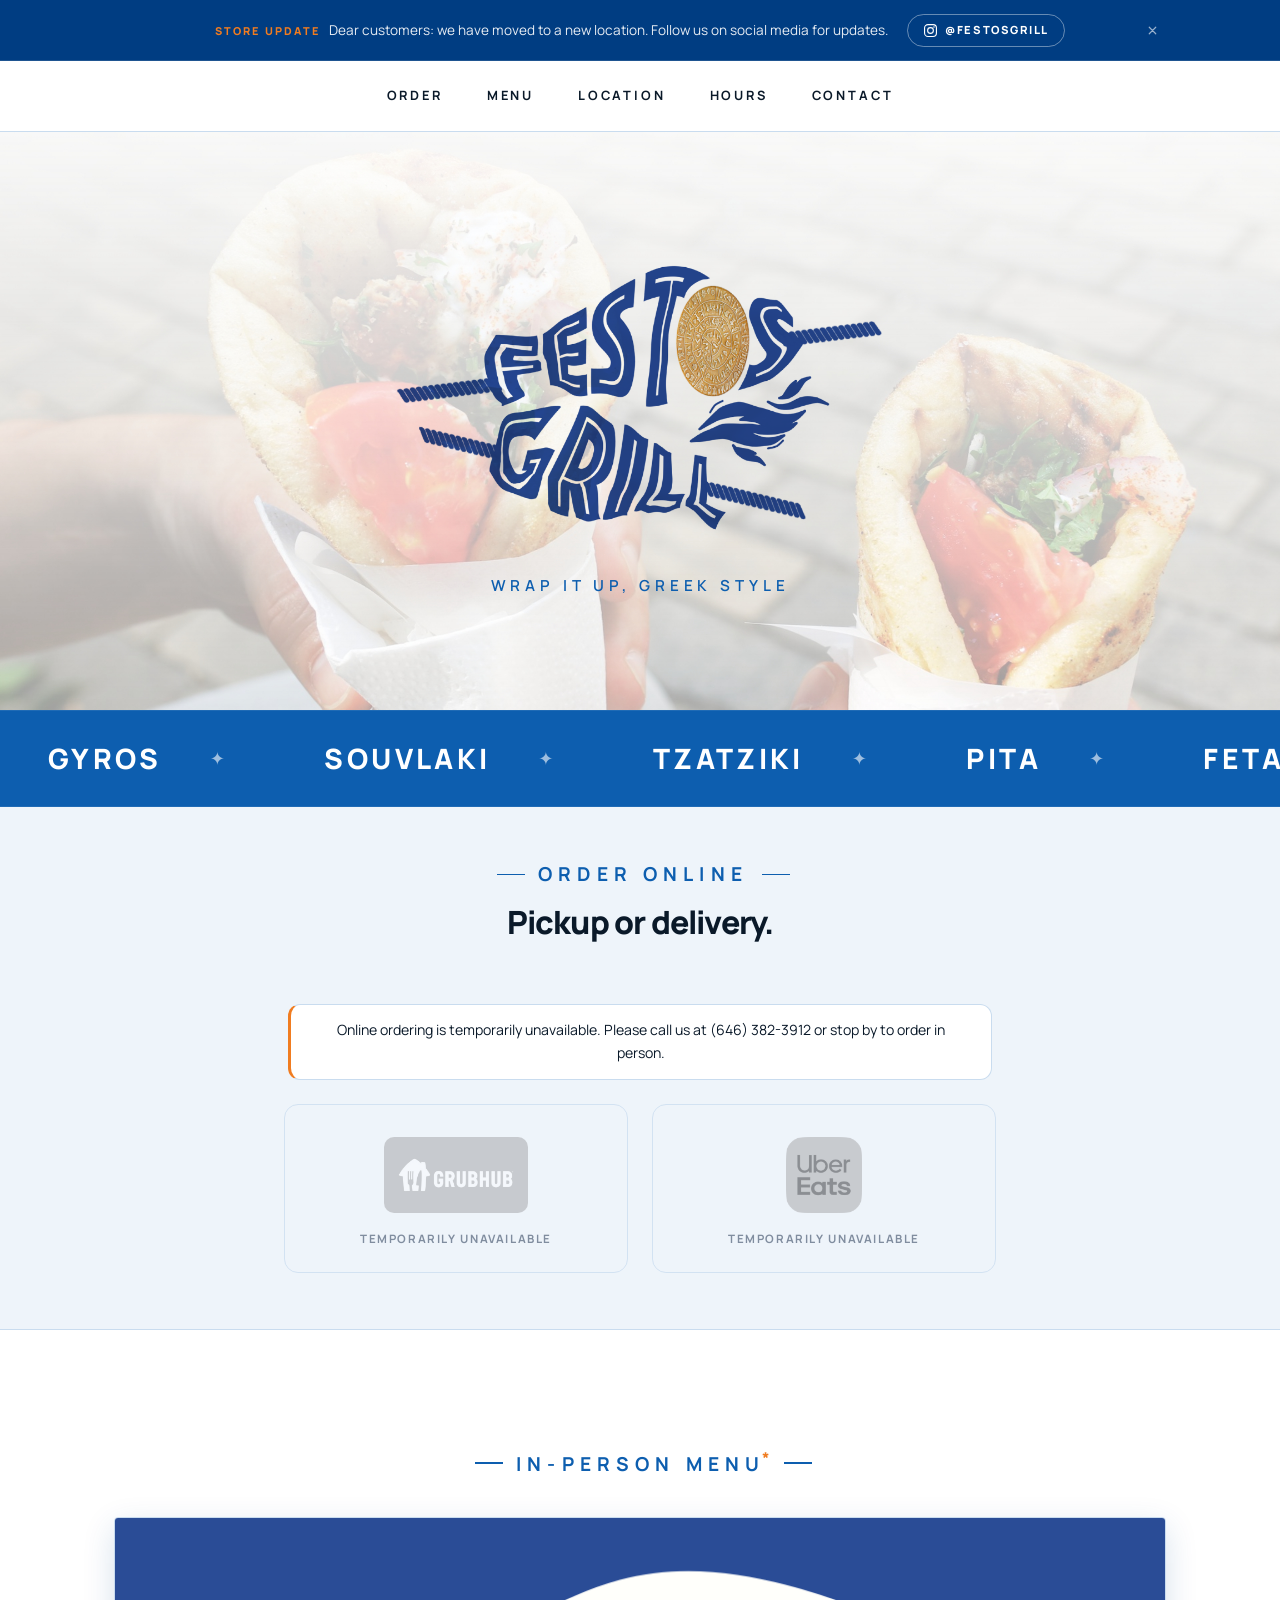
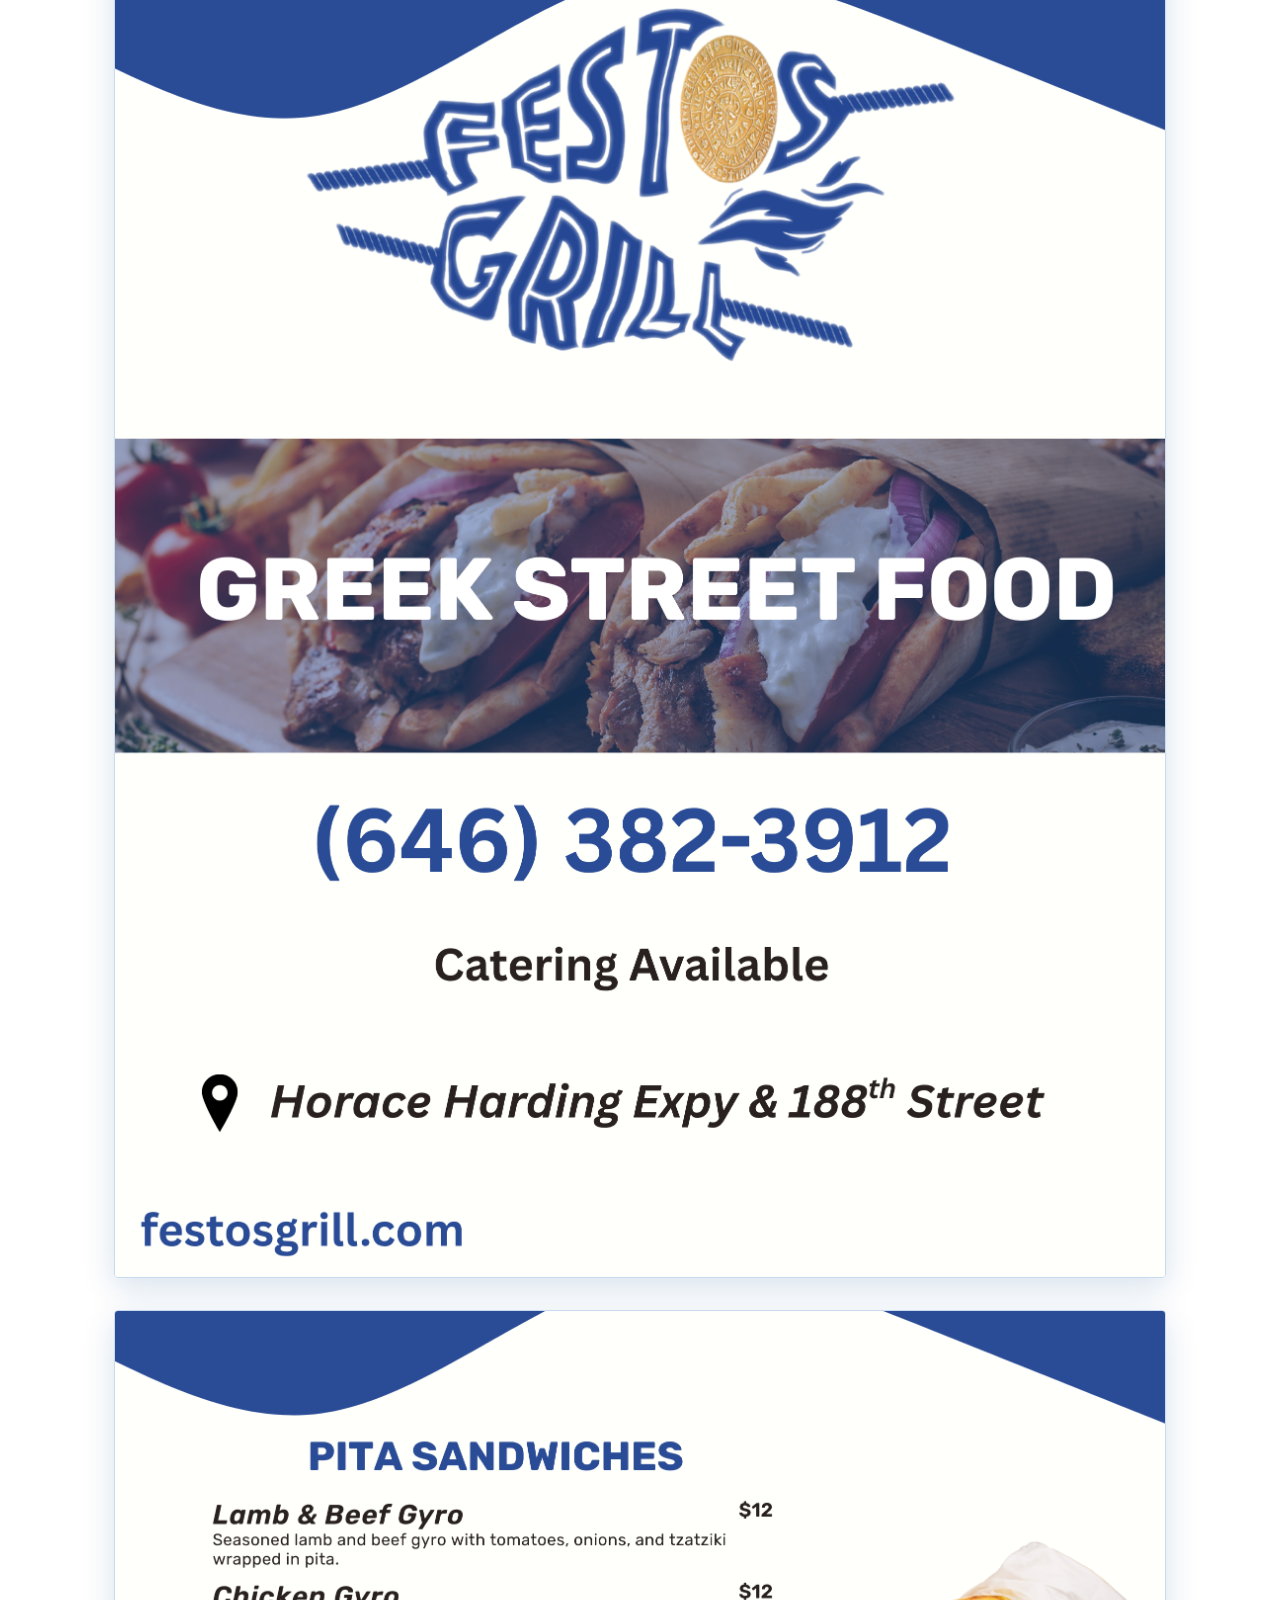
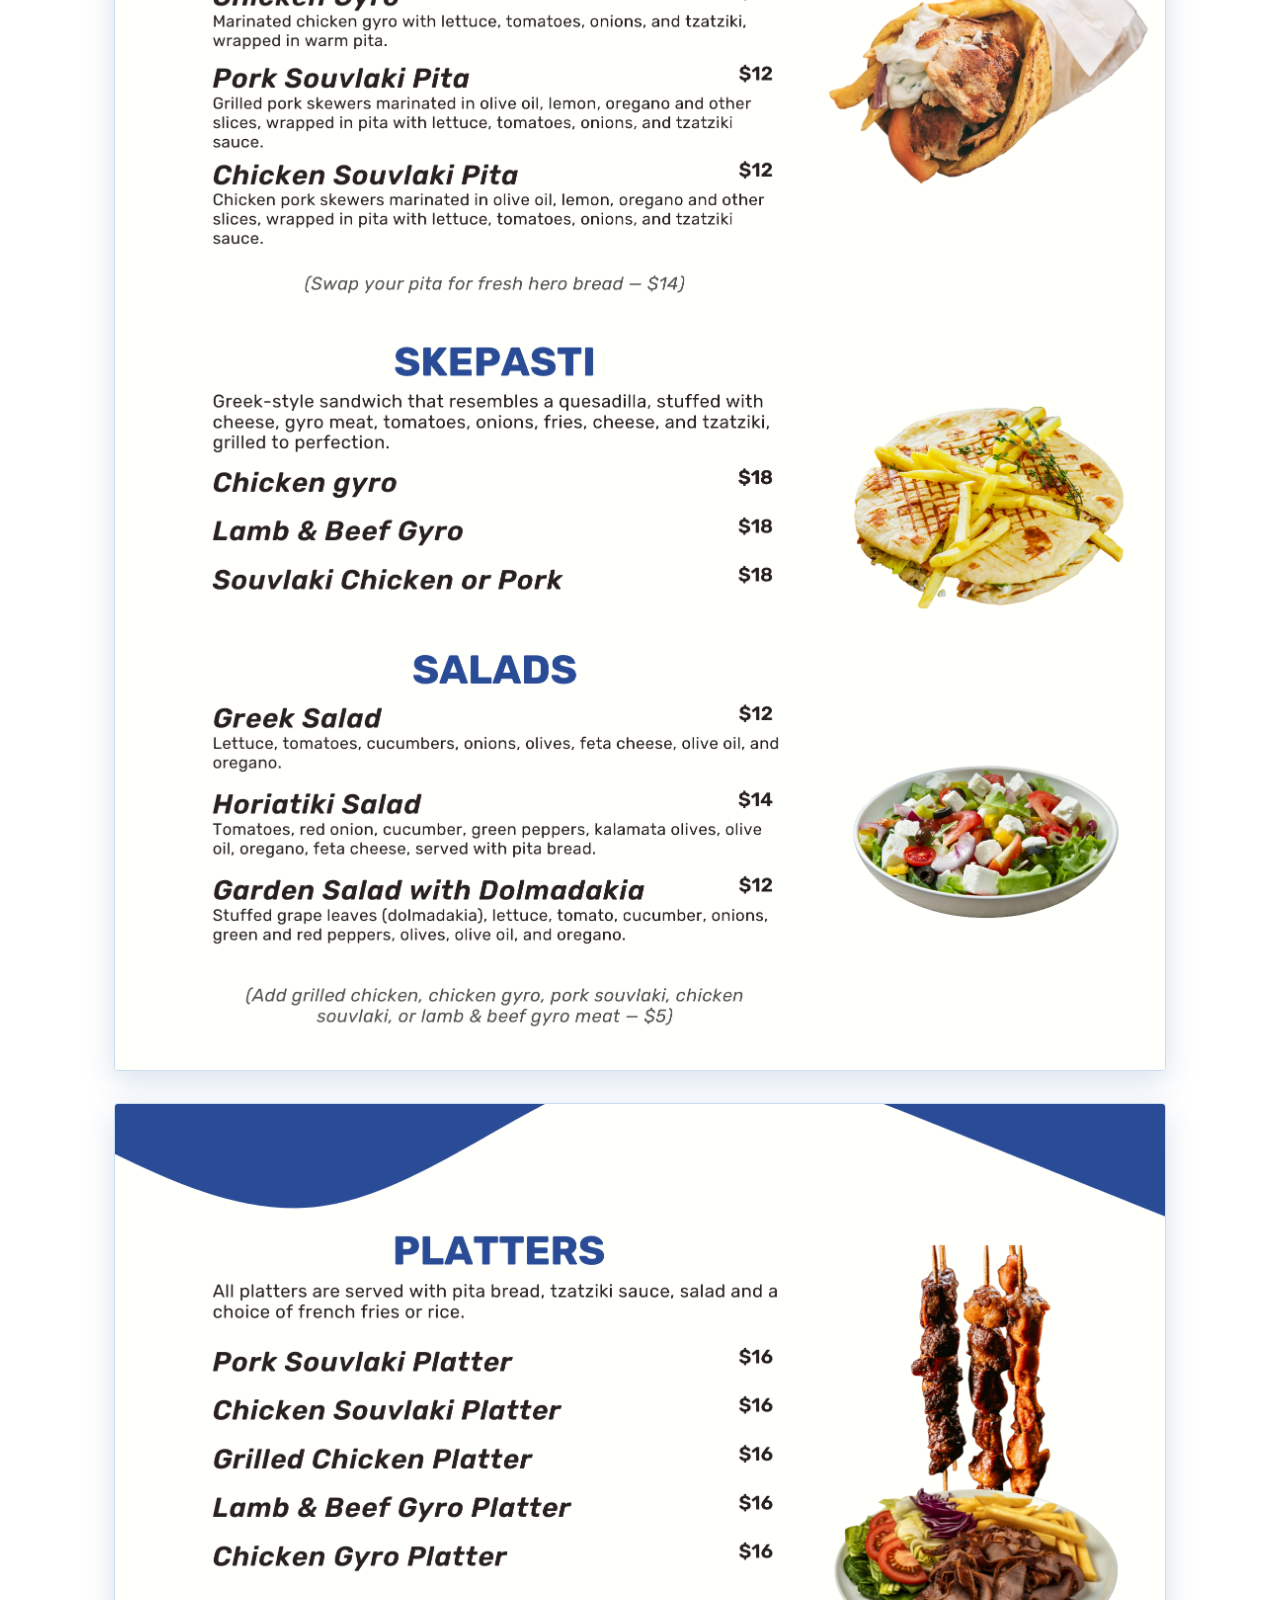
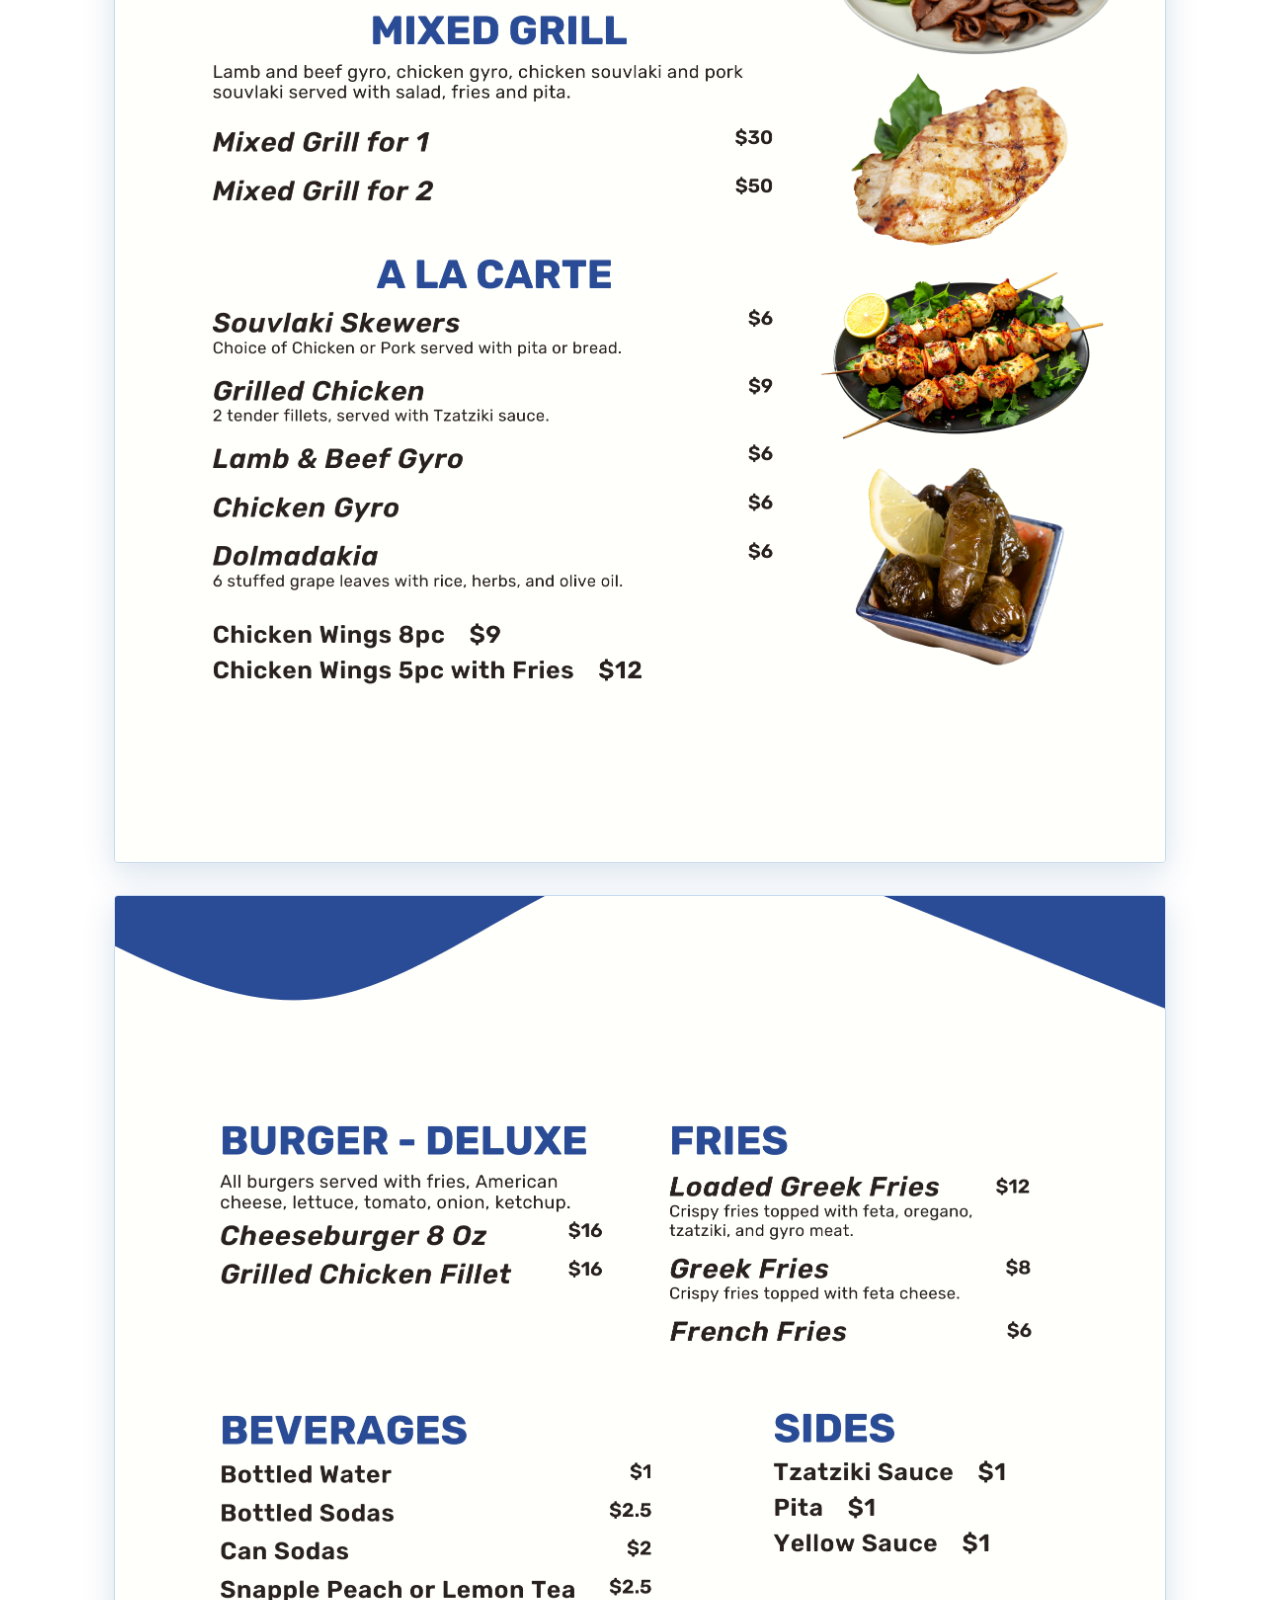
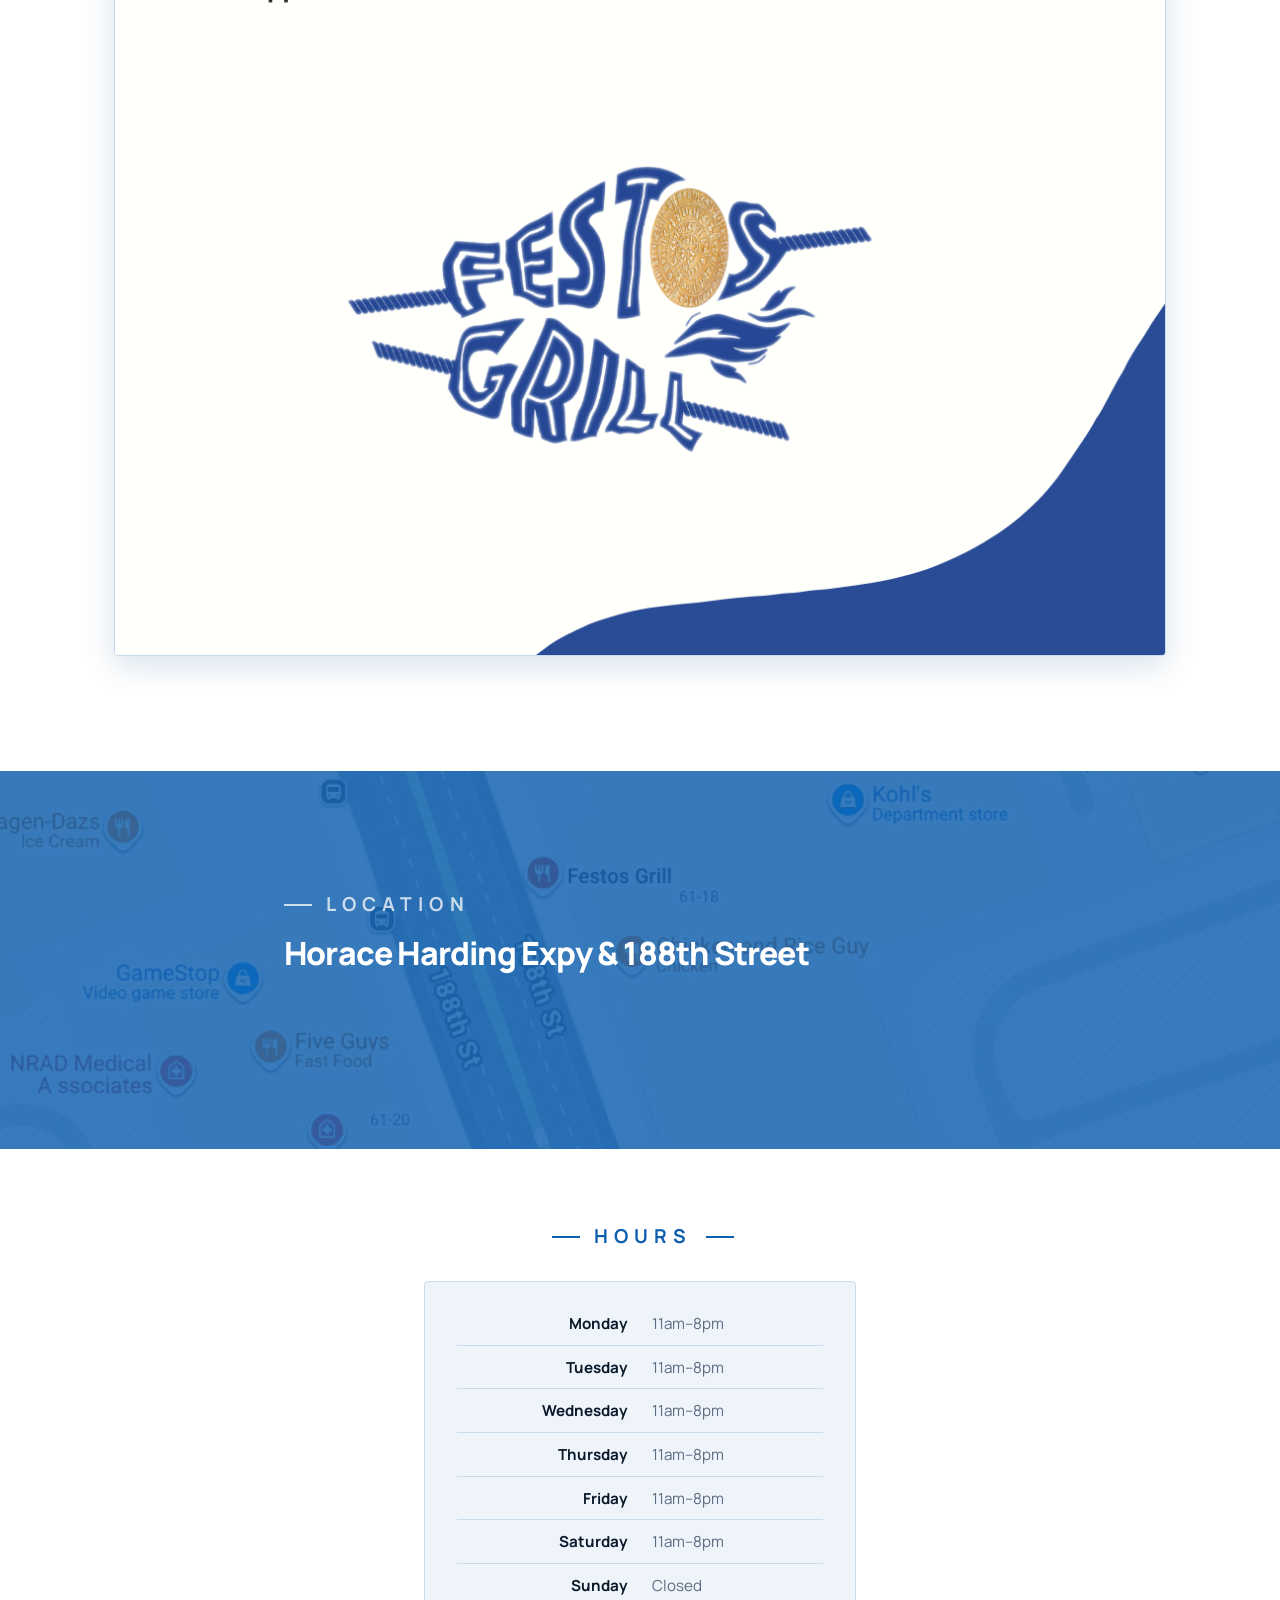
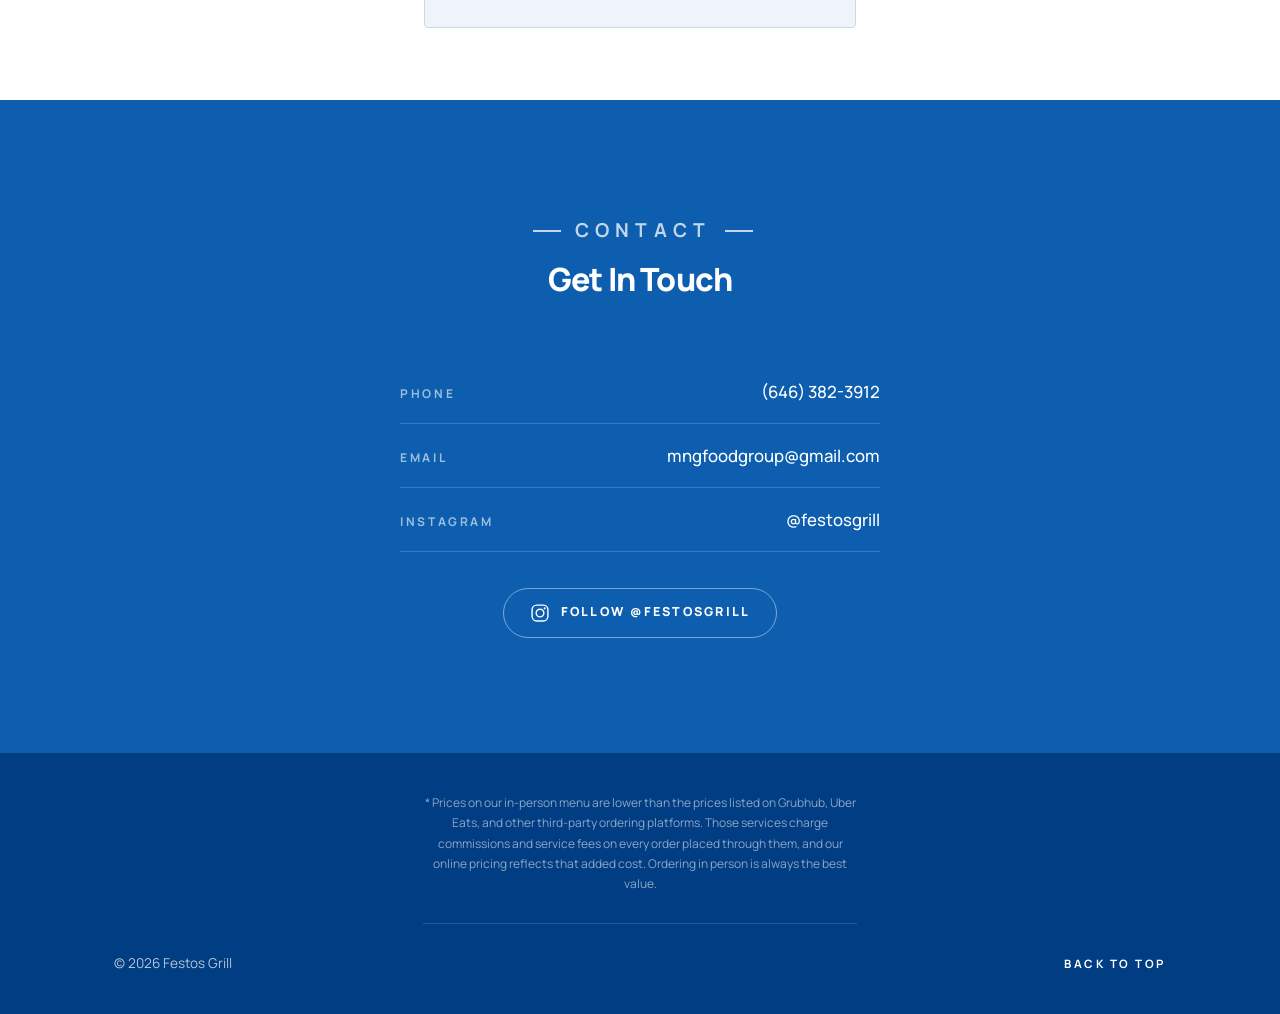
==== commit 46290d90: "Pause online ordering with a reusable switch Greys out the Grubhub and Uber Eats buttons, drops thei" ====
--- a/index.html
+++ b/index.html
@@ -104,6 +104,11 @@
       </div>
     </section>
 
+    <!-- Greys out the buttons above when online ordering is paused.
+         The on/off switch lives in ordering.js. Loaded here so the buttons
+         are never shown as available first. -->
+    <script src="ordering.js"></script>
+
     <!-- =====================================================
          MENU — white section, menu images
          ===================================================== -->
--- a/styles.css
+++ b/styles.css
@@ -352,6 +352,42 @@
   box-shadow: 0 18px 40px rgba(240,124,32,0.24);
 }
 .order-option:active { transform: translateY(-1px); }
+
+/* Paused state, applied by ordering.js. The cards keep their shape so the
+   section does not reflow — they just stop inviting a click. */
+.order-option.is-unavailable {
+  background: var(--blue-soft);
+  box-shadow: none;
+  opacity: 0.75;
+}
+.order-option.is-unavailable img {
+  filter: grayscale(1);
+  opacity: 0.55;
+}
+.order-option.is-unavailable .order-option-note {
+  color: var(--muted);
+  letter-spacing: 0.14em;
+}
+.order-option.is-unavailable:hover,
+.order-option.is-unavailable:active {
+  transform: none;
+  border-color: var(--blue-line);
+  box-shadow: none;
+}
+
+.order-notice {
+  max-width: 44rem;
+  margin: 0 auto 1.5rem;
+  padding: 0.9rem 1.35rem;
+  border: 1px solid var(--blue-line);
+  border-left: 3px solid var(--orange);
+  border-radius: 12px;
+  background: var(--white);
+  color: var(--ink);
+  font-size: 0.88rem;
+  line-height: 1.6;
+  text-align: center;
+}
 
 /* A pale band sets the order section apart from the white menu below it
    without competing with the full-blue sections further down. Padding is
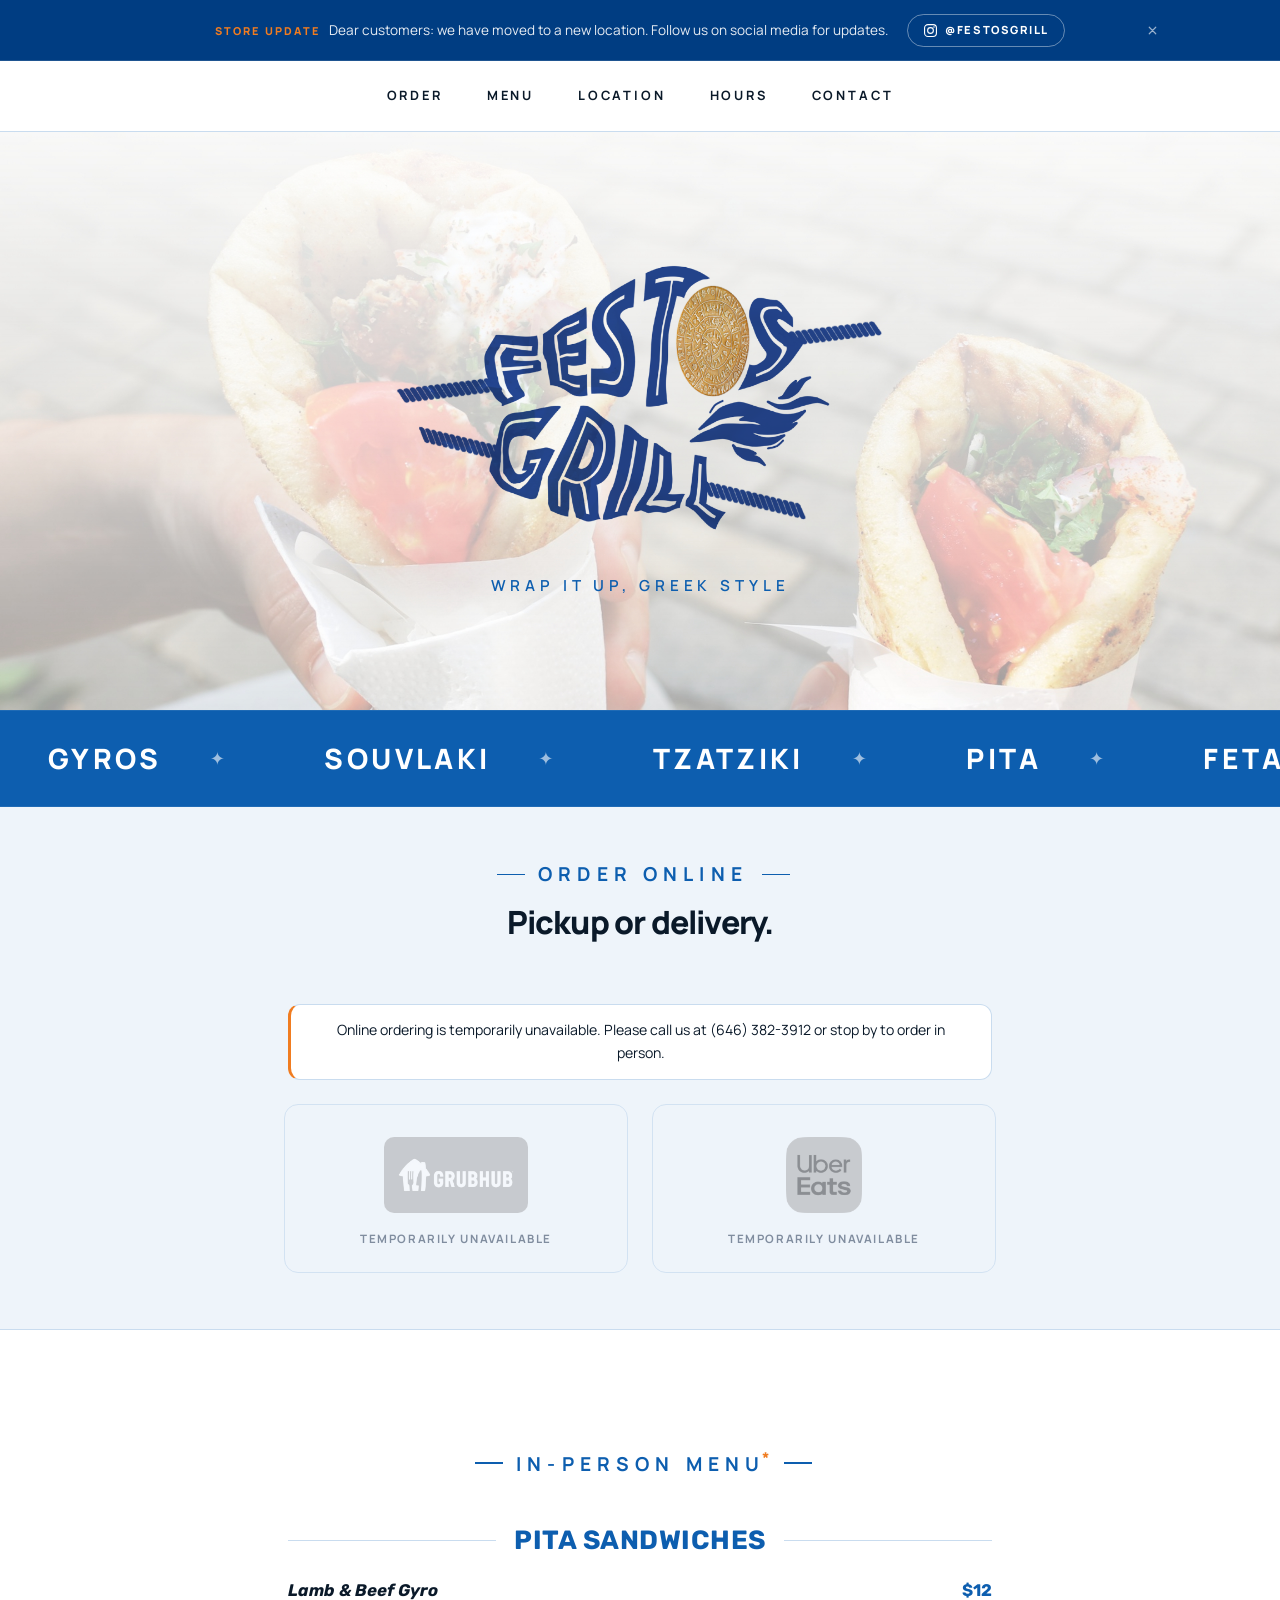
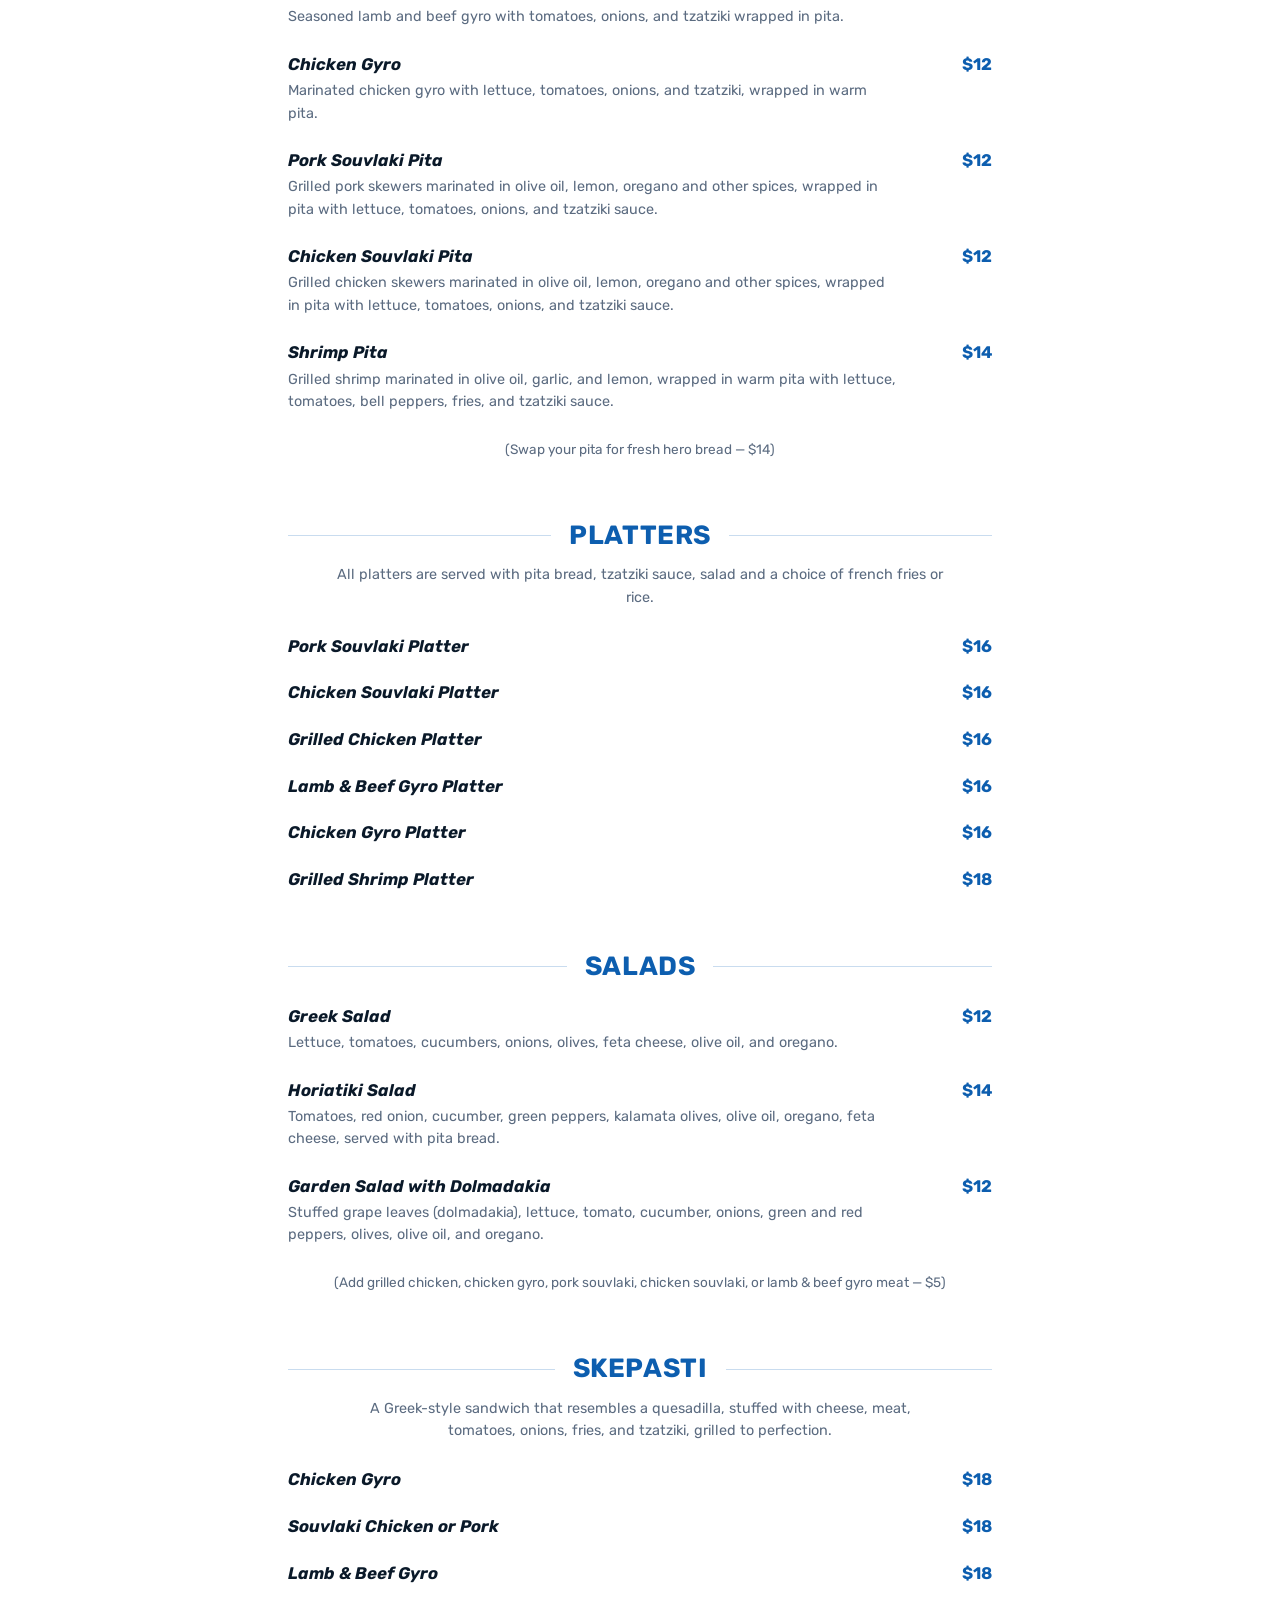
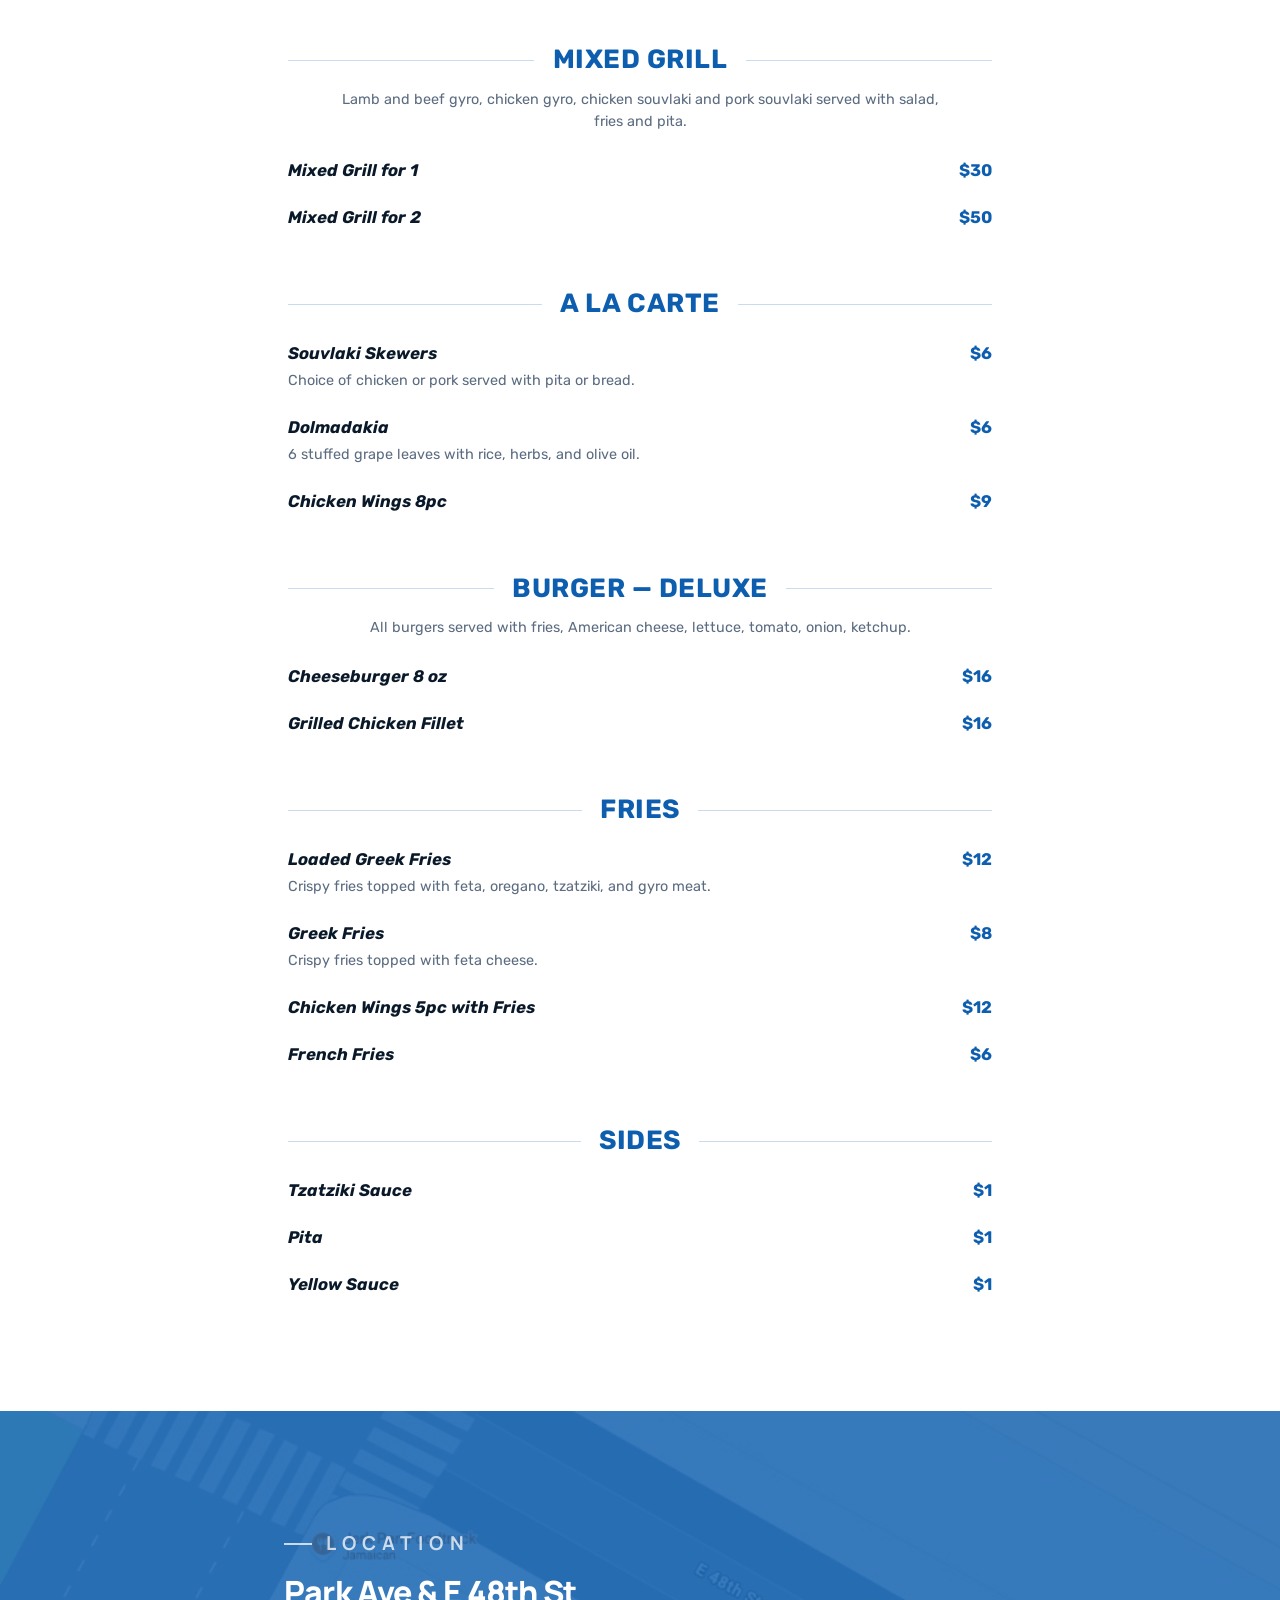
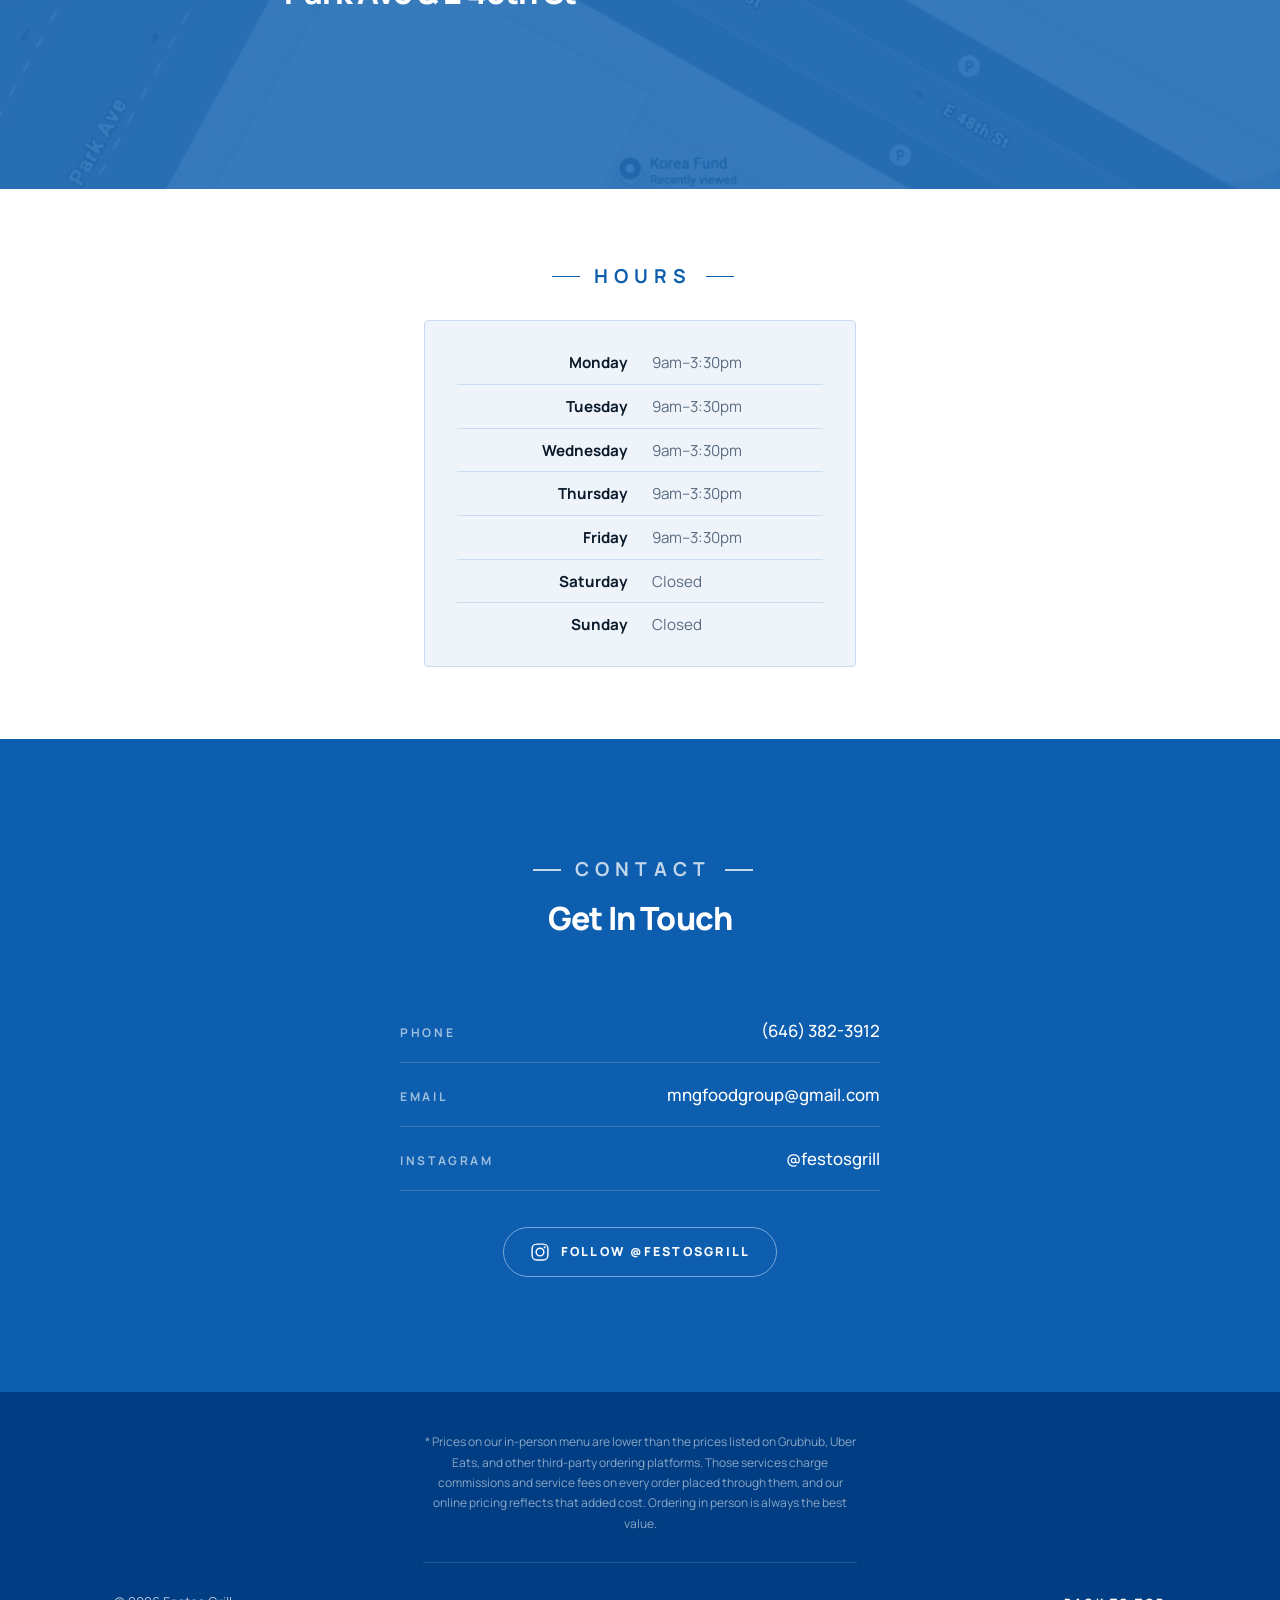
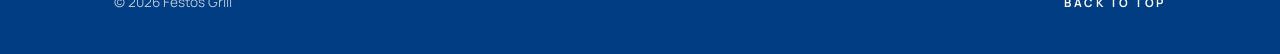
==== commit a54015d4: "Move to Park Ave and rebuild the menu as text The truck has moved to Park Ave & E 48th St, so the lo" ====
--- a/index.html
+++ b/index.html
@@ -10,7 +10,7 @@
   <link rel="apple-touch-icon" href="apple-touch-icon.png" />
   <link rel="preconnect" href="https://fonts.googleapis.com" />
   <link rel="preconnect" href="https://fonts.gstatic.com" crossorigin />
-  <link href="https://fonts.googleapis.com/css2?family=Manrope:wght@300;400;500;700;800&display=swap" rel="stylesheet" />
+  <link href="https://fonts.googleapis.com/css2?family=Manrope:wght@300;400;500;700;800&family=Rubik:ital,wght@0,400;0,500;0,700;1,500;1,700&display=swap" rel="stylesheet" />
   <link rel="stylesheet" href="styles.css" />
 </head>
 <body id="top">
@@ -119,31 +119,173 @@
           <p class="eyebrow"><span>In-Person Menu<a class="footnote-ref" href="#pricing-note" aria-label="See note on in-person pricing">*</a></span></p>
         </header>
 
-        <div class="menu-images">
-          <figure class="menu-image">
-            <picture>
-              <source media="(max-width: 720px)" srcset="Mobile1.png">
-              <img src="Menu1.png" alt="Festos Grill menu page 1" loading="lazy">
-            </picture>
-          </figure>
-          <figure class="menu-image">
-            <picture>
-              <source media="(max-width: 720px)" srcset="Mobile2.png">
-              <img src="Menu2.png" alt="Festos Grill menu page 2" loading="lazy">
-            </picture>
-          </figure>
-          <figure class="menu-image">
-            <picture>
-              <source media="(max-width: 720px)" srcset="Mobile3.png">
-              <img src="Menu3.png" alt="Festos Grill menu page 3" loading="lazy">
-            </picture>
-          </figure>
-          <figure class="menu-image">
-            <picture>
-              <source media="(max-width: 720px)" srcset="Mobile4.png">
-              <img src="Menu4.png" alt="Festos Grill menu page 4" loading="lazy">
-            </picture>
-          </figure>
+        <div class="menu-text">
+
+          <section class="menu-group">
+            <h3 class="menu-group-title">Pita Sandwiches</h3>
+            <ul class="menu-items">
+              <li class="menu-item">
+                <p class="menu-item-head">Lamb &amp; Beef Gyro <span class="menu-item-price">$12</span></p>
+                <p class="menu-item-desc">Seasoned lamb and beef gyro with tomatoes, onions, and tzatziki wrapped in pita.</p>
+              </li>
+              <li class="menu-item">
+                <p class="menu-item-head">Chicken Gyro <span class="menu-item-price">$12</span></p>
+                <p class="menu-item-desc">Marinated chicken gyro with lettuce, tomatoes, onions, and tzatziki, wrapped in warm pita.</p>
+              </li>
+              <li class="menu-item">
+                <p class="menu-item-head">Pork Souvlaki Pita <span class="menu-item-price">$12</span></p>
+                <p class="menu-item-desc">Grilled pork skewers marinated in olive oil, lemon, oregano and other spices, wrapped in pita with lettuce, tomatoes, onions, and tzatziki sauce.</p>
+              </li>
+              <li class="menu-item">
+                <p class="menu-item-head">Chicken Souvlaki Pita <span class="menu-item-price">$12</span></p>
+                <p class="menu-item-desc">Grilled chicken skewers marinated in olive oil, lemon, oregano and other spices, wrapped in pita with lettuce, tomatoes, onions, and tzatziki sauce.</p>
+              </li>
+              <li class="menu-item">
+                <p class="menu-item-head">Shrimp Pita <span class="menu-item-price">$14</span></p>
+                <p class="menu-item-desc">Grilled shrimp marinated in olive oil, garlic, and lemon, wrapped in warm pita with lettuce, tomatoes, bell peppers, fries, and tzatziki sauce.</p>
+              </li>
+            </ul>
+            <p class="menu-group-aside">Swap your pita for fresh hero bread — $14</p>
+          </section>
+
+          <section class="menu-group">
+            <h3 class="menu-group-title">Platters</h3>
+            <p class="menu-group-note">All platters are served with pita bread, tzatziki sauce, salad and a choice of french fries or rice.</p>
+            <ul class="menu-items">
+              <li class="menu-item">
+                <p class="menu-item-head">Pork Souvlaki Platter <span class="menu-item-price">$16</span></p>
+              </li>
+              <li class="menu-item">
+                <p class="menu-item-head">Chicken Souvlaki Platter <span class="menu-item-price">$16</span></p>
+              </li>
+              <li class="menu-item">
+                <p class="menu-item-head">Grilled Chicken Platter <span class="menu-item-price">$16</span></p>
+              </li>
+              <li class="menu-item">
+                <p class="menu-item-head">Lamb &amp; Beef Gyro Platter <span class="menu-item-price">$16</span></p>
+              </li>
+              <li class="menu-item">
+                <p class="menu-item-head">Chicken Gyro Platter <span class="menu-item-price">$16</span></p>
+              </li>
+              <li class="menu-item">
+                <p class="menu-item-head">Grilled Shrimp Platter <span class="menu-item-price">$18</span></p>
+              </li>
+            </ul>
+          </section>
+
+          <section class="menu-group">
+            <h3 class="menu-group-title">Salads</h3>
+            <ul class="menu-items">
+              <li class="menu-item">
+                <p class="menu-item-head">Greek Salad <span class="menu-item-price">$12</span></p>
+                <p class="menu-item-desc">Lettuce, tomatoes, cucumbers, onions, olives, feta cheese, olive oil, and oregano.</p>
+              </li>
+              <li class="menu-item">
+                <p class="menu-item-head">Horiatiki Salad <span class="menu-item-price">$14</span></p>
+                <p class="menu-item-desc">Tomatoes, red onion, cucumber, green peppers, kalamata olives, olive oil, oregano, feta cheese, served with pita bread.</p>
+              </li>
+              <li class="menu-item">
+                <p class="menu-item-head">Garden Salad with Dolmadakia <span class="menu-item-price">$12</span></p>
+                <p class="menu-item-desc">Stuffed grape leaves (dolmadakia), lettuce, tomato, cucumber, onions, green and red peppers, olives, olive oil, and oregano.</p>
+              </li>
+            </ul>
+            <p class="menu-group-aside">Add grilled chicken, chicken gyro, pork souvlaki, chicken souvlaki, or lamb &amp; beef gyro meat — $5</p>
+          </section>
+
+          <section class="menu-group">
+            <h3 class="menu-group-title">Skepasti</h3>
+            <p class="menu-group-note">A Greek-style sandwich that resembles a quesadilla, stuffed with cheese, meat, tomatoes, onions, fries, and tzatziki, grilled to perfection.</p>
+            <ul class="menu-items">
+              <li class="menu-item">
+                <p class="menu-item-head">Chicken Gyro <span class="menu-item-price">$18</span></p>
+              </li>
+              <li class="menu-item">
+                <p class="menu-item-head">Souvlaki Chicken or Pork <span class="menu-item-price">$18</span></p>
+              </li>
+              <li class="menu-item">
+                <p class="menu-item-head">Lamb &amp; Beef Gyro <span class="menu-item-price">$18</span></p>
+              </li>
+            </ul>
+          </section>
+
+          <section class="menu-group">
+            <h3 class="menu-group-title">Mixed Grill</h3>
+            <p class="menu-group-note">Lamb and beef gyro, chicken gyro, chicken souvlaki and pork souvlaki served with salad, fries and pita.</p>
+            <ul class="menu-items">
+              <li class="menu-item">
+                <p class="menu-item-head">Mixed Grill for 1 <span class="menu-item-price">$30</span></p>
+              </li>
+              <li class="menu-item">
+                <p class="menu-item-head">Mixed Grill for 2 <span class="menu-item-price">$50</span></p>
+              </li>
+            </ul>
+          </section>
+
+          <section class="menu-group">
+            <h3 class="menu-group-title">A La Carte</h3>
+            <ul class="menu-items">
+              <li class="menu-item">
+                <p class="menu-item-head">Souvlaki Skewers <span class="menu-item-price">$6</span></p>
+                <p class="menu-item-desc">Choice of chicken or pork served with pita or bread.</p>
+              </li>
+              <li class="menu-item">
+                <p class="menu-item-head">Dolmadakia <span class="menu-item-price">$6</span></p>
+                <p class="menu-item-desc">6 stuffed grape leaves with rice, herbs, and olive oil.</p>
+              </li>
+              <li class="menu-item">
+                <p class="menu-item-head">Chicken Wings 8pc <span class="menu-item-price">$9</span></p>
+              </li>
+            </ul>
+          </section>
+
+          <section class="menu-group">
+            <h3 class="menu-group-title">Burger &mdash; Deluxe</h3>
+            <p class="menu-group-note">All burgers served with fries, American cheese, lettuce, tomato, onion, ketchup.</p>
+            <ul class="menu-items">
+              <li class="menu-item">
+                <p class="menu-item-head">Cheeseburger 8 oz <span class="menu-item-price">$16</span></p>
+              </li>
+              <li class="menu-item">
+                <p class="menu-item-head">Grilled Chicken Fillet <span class="menu-item-price">$16</span></p>
+              </li>
+            </ul>
+          </section>
+
+          <section class="menu-group">
+            <h3 class="menu-group-title">Fries</h3>
+            <ul class="menu-items">
+              <li class="menu-item">
+                <p class="menu-item-head">Loaded Greek Fries <span class="menu-item-price">$12</span></p>
+                <p class="menu-item-desc">Crispy fries topped with feta, oregano, tzatziki, and gyro meat.</p>
+              </li>
+              <li class="menu-item">
+                <p class="menu-item-head">Greek Fries <span class="menu-item-price">$8</span></p>
+                <p class="menu-item-desc">Crispy fries topped with feta cheese.</p>
+              </li>
+              <li class="menu-item">
+                <p class="menu-item-head">Chicken Wings 5pc with Fries <span class="menu-item-price">$12</span></p>
+              </li>
+              <li class="menu-item">
+                <p class="menu-item-head">French Fries <span class="menu-item-price">$6</span></p>
+              </li>
+            </ul>
+          </section>
+
+          <section class="menu-group">
+            <h3 class="menu-group-title">Sides</h3>
+            <ul class="menu-items">
+              <li class="menu-item">
+                <p class="menu-item-head">Tzatziki Sauce <span class="menu-item-price">$1</span></p>
+              </li>
+              <li class="menu-item">
+                <p class="menu-item-head">Pita <span class="menu-item-price">$1</span></p>
+              </li>
+              <li class="menu-item">
+                <p class="menu-item-head">Yellow Sauce <span class="menu-item-price">$1</span></p>
+              </li>
+            </ul>
+          </section>
+
         </div>
       </div>
     </section>
@@ -155,7 +297,7 @@
       <div class="container narrow">
         <header class="section-head">
           <p class="eyebrow on-blue">Location</p>
-          <h2>Horace Harding Expy & 188th Street</h2>
+          <h2>Park Ave & E 48th St</h2>
         </header>
       </div>
     </section>
@@ -170,12 +312,12 @@
         </header>
         <div class="hours-card centered-hours">
           <ul class="hours hours-centered">
-            <li><span>Monday</span><span>11am–8pm</span></li>
-            <li><span>Tuesday</span><span>11am–8pm</span></li>
-            <li><span>Wednesday</span><span>11am–8pm</span></li>
-            <li><span>Thursday</span><span>11am–8pm</span></li>
-            <li><span>Friday</span><span>11am–8pm</span></li>
-            <li><span>Saturday</span><span>11am–8pm</span></li>
+            <li><span>Monday</span><span>9am–3:30pm</span></li>
+            <li><span>Tuesday</span><span>9am–3:30pm</span></li>
+            <li><span>Wednesday</span><span>9am–3:30pm</span></li>
+            <li><span>Thursday</span><span>9am–3:30pm</span></li>
+            <li><span>Friday</span><span>9am–3:30pm</span></li>
+            <li><span>Saturday</span><span>Closed</span></li>
             <li><span>Sunday</span><span>Closed</span></li>
           </ul>
         </div>
--- a/styles.css
+++ b/styles.css
@@ -13,6 +13,7 @@
   --muted:       #5b6b80;
 
   --font: 'Manrope', system-ui, -apple-system, 'Segoe UI', Arial, sans-serif;
+  --font-menu: 'Rubik', system-ui, -apple-system, 'Segoe UI', Arial, sans-serif;
 
   --container-max: 1100px;
   --container-pad: 1.5rem;
@@ -582,28 +583,95 @@
   line-height: 1.6;
 }
 
-/* ---------- MENU IMAGES (full menu pages) ---------- */
+/* ---------- MENU (text) ---------- */
 /* Header here is an eyebrow with no h2, so the default heading spacing
-   leaves a large gap above the menu pages */
-#menu .section-head { margin-bottom: clamp(1.5rem, 3vw, 2.25rem); }
+   leaves a large gap above the menu */
+#menu .section-head { margin-bottom: clamp(1.75rem, 3.5vw, 2.75rem); }
 #menu .eyebrow { margin-bottom: 0; }
 
-.menu-images {
-  display: grid;
-  gap: 2rem;
-}
-
-.menu-image picture {
-  display: block;
-}
-
-.menu-image img {
-  width: 100%;
-  height: auto;
-  border-radius: 4px;
-  border: 1px solid var(--blue-line);
-  box-shadow: 0 10px 32px rgba(10,77,140,0.16);
-  background: var(--white);
+/* A single column, held to a readable measure rather than the full
+   container width */
+.menu-text {
+  font-family: var(--font-menu);
+  max-width: 44rem;
+  margin: 0 auto;
+}
+
+.menu-group + .menu-group { margin-top: clamp(2.75rem, 5vw, 3.75rem); }
+
+/* Rules run the full measure and flank the title, so each category reads
+   as its own band in the long scroll */
+#menu .menu-group-title {
+  display: flex;
+  align-items: center;
+  gap: 1.15rem;
+  font-family: var(--font-menu);
+  font-size: clamp(1.3rem, 3vw, 1.65rem);
+  font-weight: 700;
+  letter-spacing: 0.02em;
+  line-height: 1.2;
+  text-transform: uppercase;
+  color: var(--blue);
+  margin-bottom: 1.4rem;
+}
+#menu .menu-group-title::before,
+#menu .menu-group-title::after {
+  content: '';
+  flex: 1;
+  height: 1px;
+  background: var(--blue-line);
+}
+
+/* Sits under the title and applies to every item below it */
+.menu-group-note {
+  max-width: 38rem;
+  margin: -0.6rem auto 1.6rem;
+  text-align: center;
+  font-size: 0.9rem;
+  line-height: 1.55;
+  color: var(--muted);
+}
+
+/* Add-ons and swaps, set apart from the items they qualify */
+.menu-group-aside {
+  margin-top: 1.6rem;
+  text-align: center;
+  font-size: 0.85rem;
+  line-height: 1.55;
+  color: var(--muted);
+}
+.menu-group-aside::before { content: '('; }
+.menu-group-aside::after  { content: ')'; }
+
+.menu-items { list-style: none; }
+.menu-item + .menu-item { margin-top: 1.5rem; }
+
+/* Name left, price pinned right — the width of a single column is what
+   makes this pairing legible */
+.menu-item-head {
+  display: flex;
+  align-items: baseline;
+  justify-content: space-between;
+  gap: 1.25rem;
+  font-size: 1.05rem;
+  font-weight: 700;
+  font-style: italic;
+  line-height: 1.35;
+  color: var(--ink);
+}
+
+.menu-item-price {
+  font-style: normal;
+  color: var(--blue);
+  white-space: nowrap;
+}
+
+.menu-item-desc {
+  margin-top: 0.3rem;
+  max-width: 38rem;
+  font-size: 0.9rem;
+  line-height: 1.55;
+  color: var(--muted);
 }
 
 /* ---------- ABOUT ---------- */
@@ -805,27 +873,6 @@
   .announcement-text { font-size: 0.8rem; }
   /* Larger tap target, same visual size */
   .announcement-close { width: 36px; height: 36px; right: 0.4rem; }
-
-  #menu .container {
-    padding-left: 0;
-    padding-right: 0;
-  }
-
-  #menu .section-head {
-    padding-left: var(--container-pad);
-    padding-right: var(--container-pad);
-  }
-
-  .menu-images {
-    gap: 0;
-  }
-
-  .menu-image img {
-    border: none;
-    border-radius: 0;
-    box-shadow: none;
-    width: 100%;
-  }
 
   .nav {
     position: fixed;
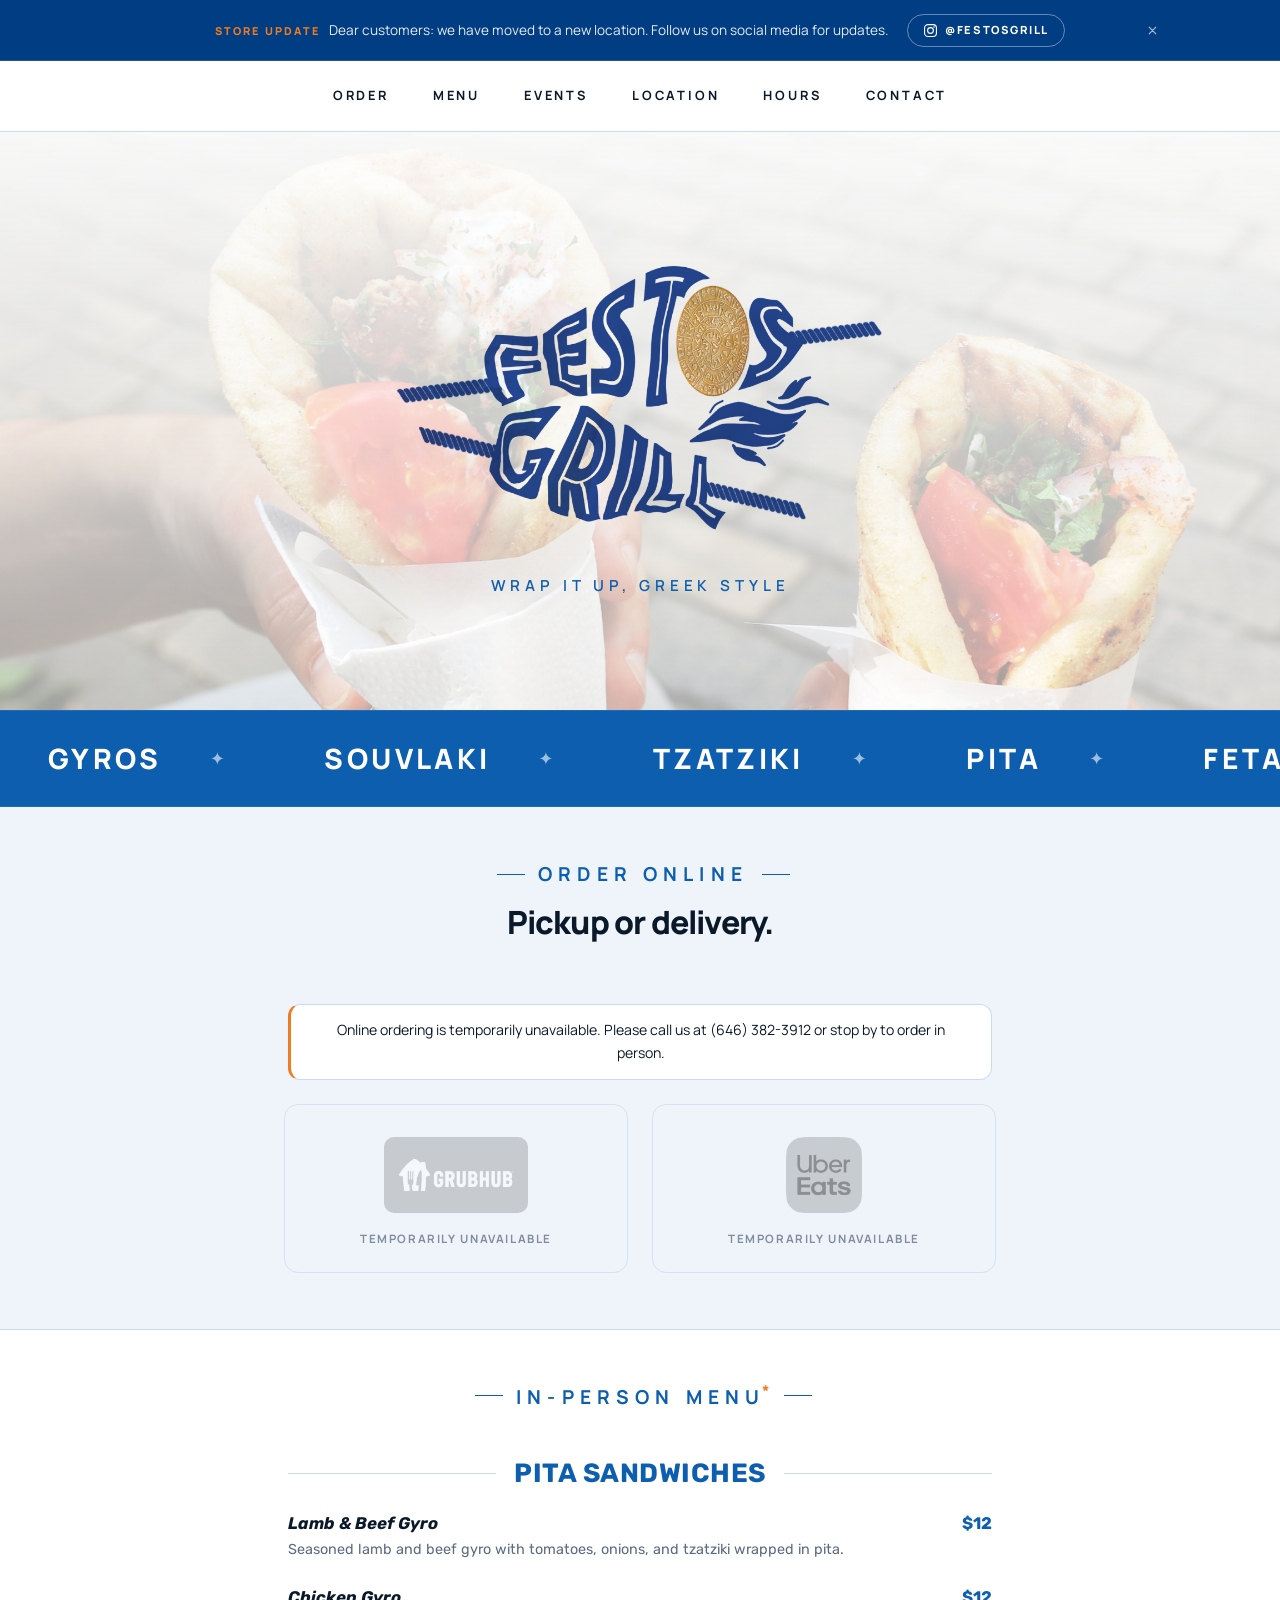
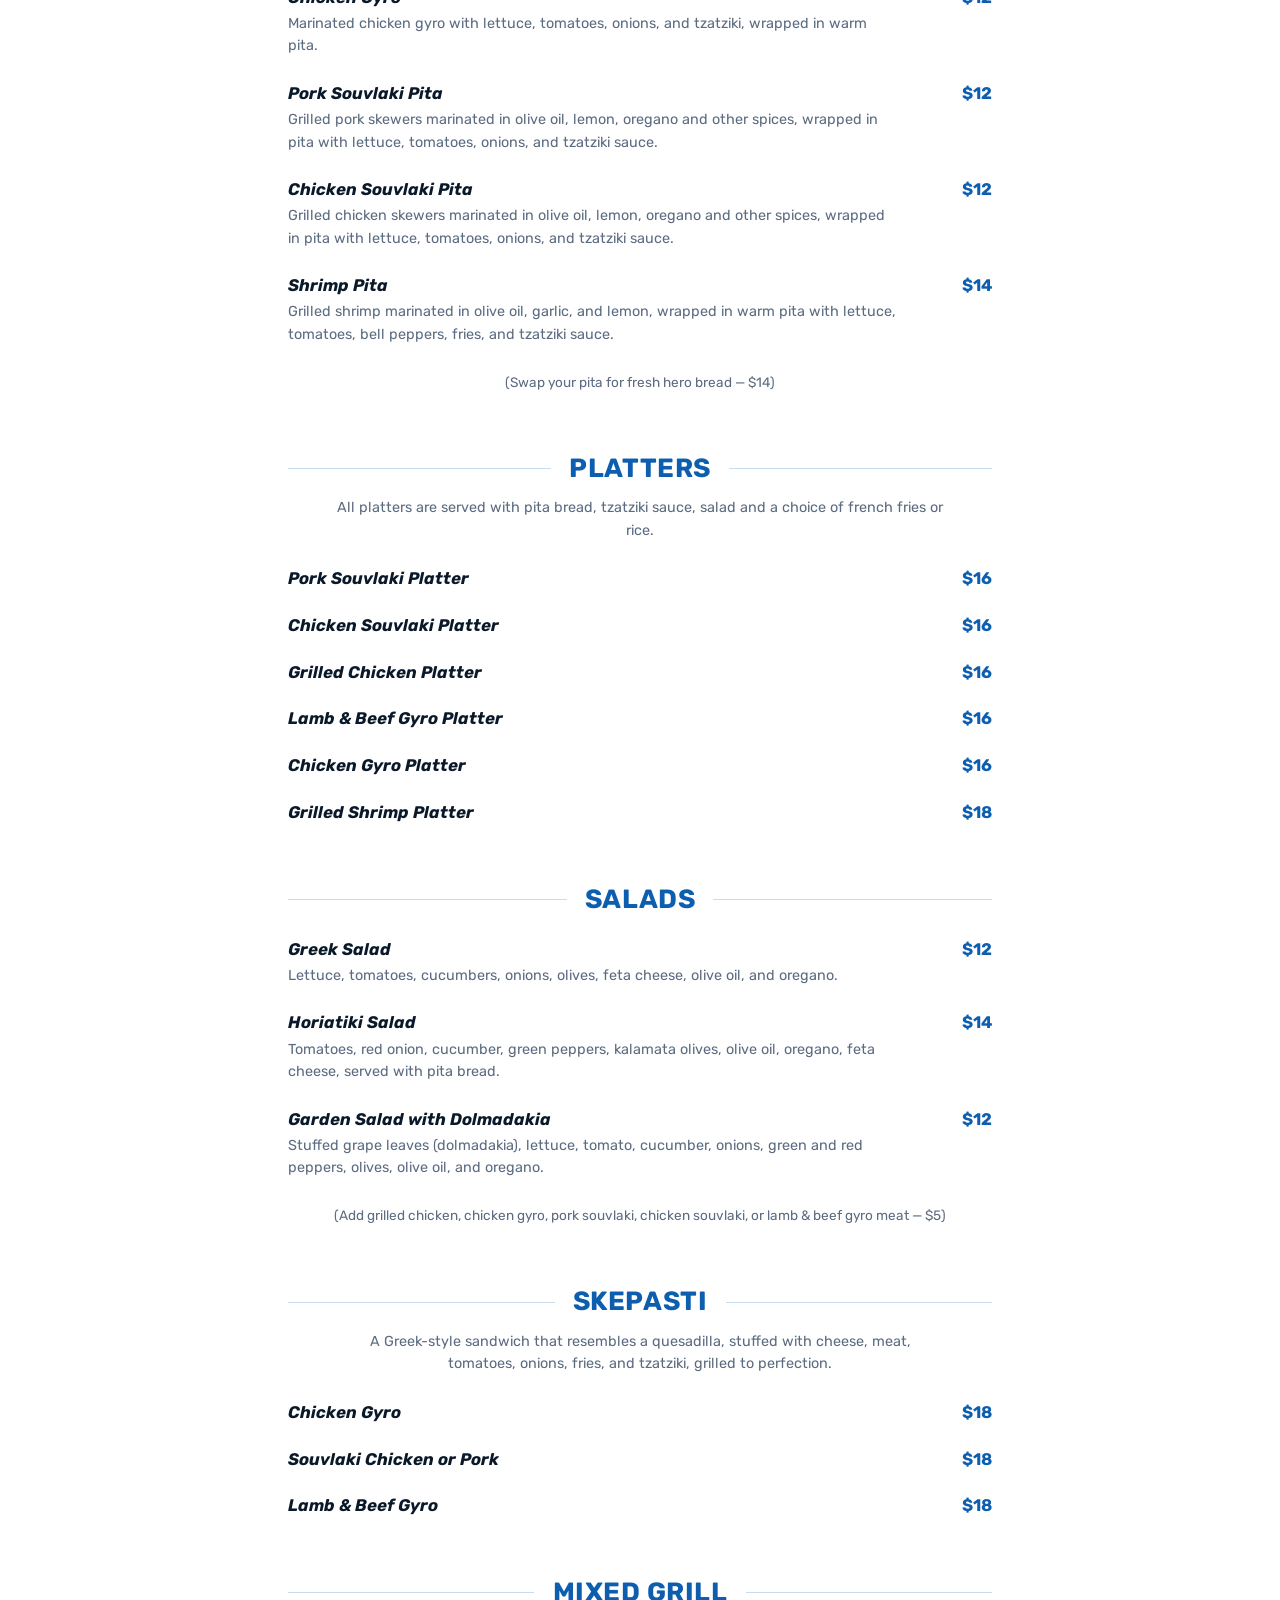
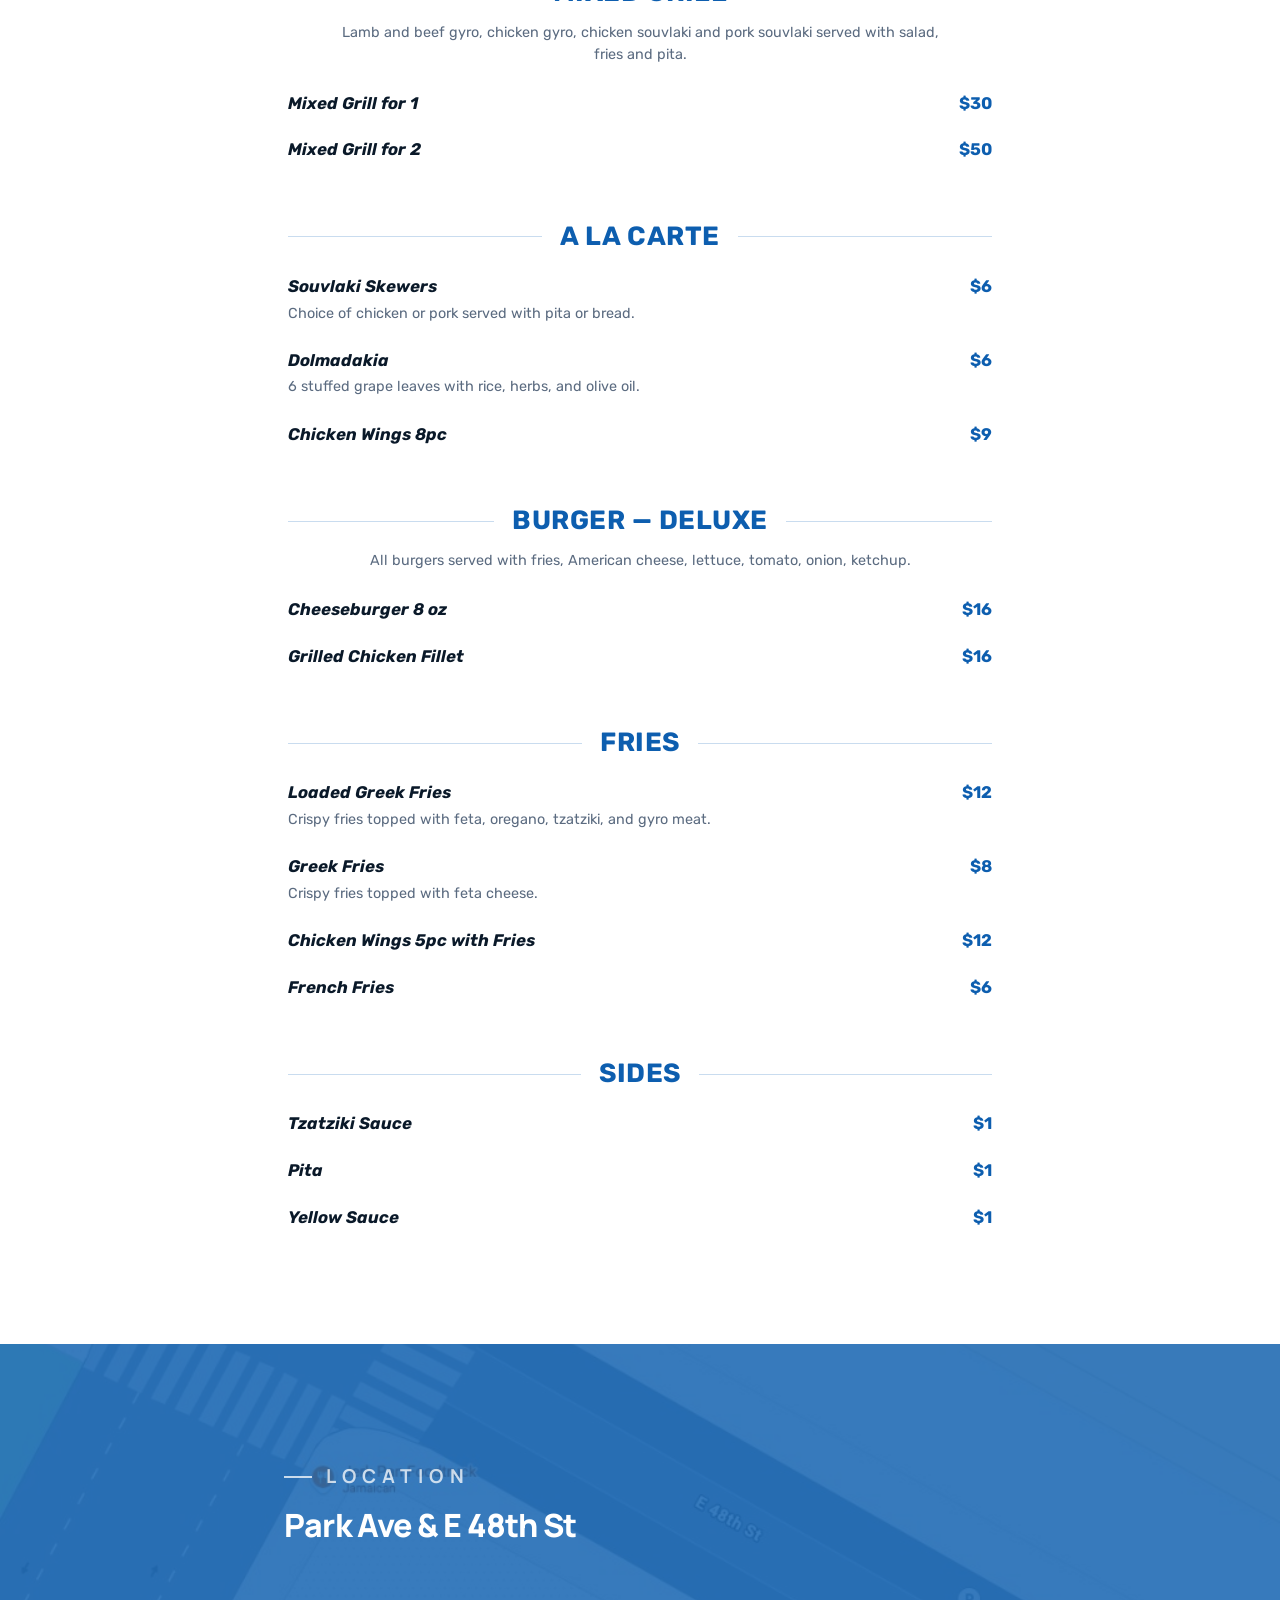
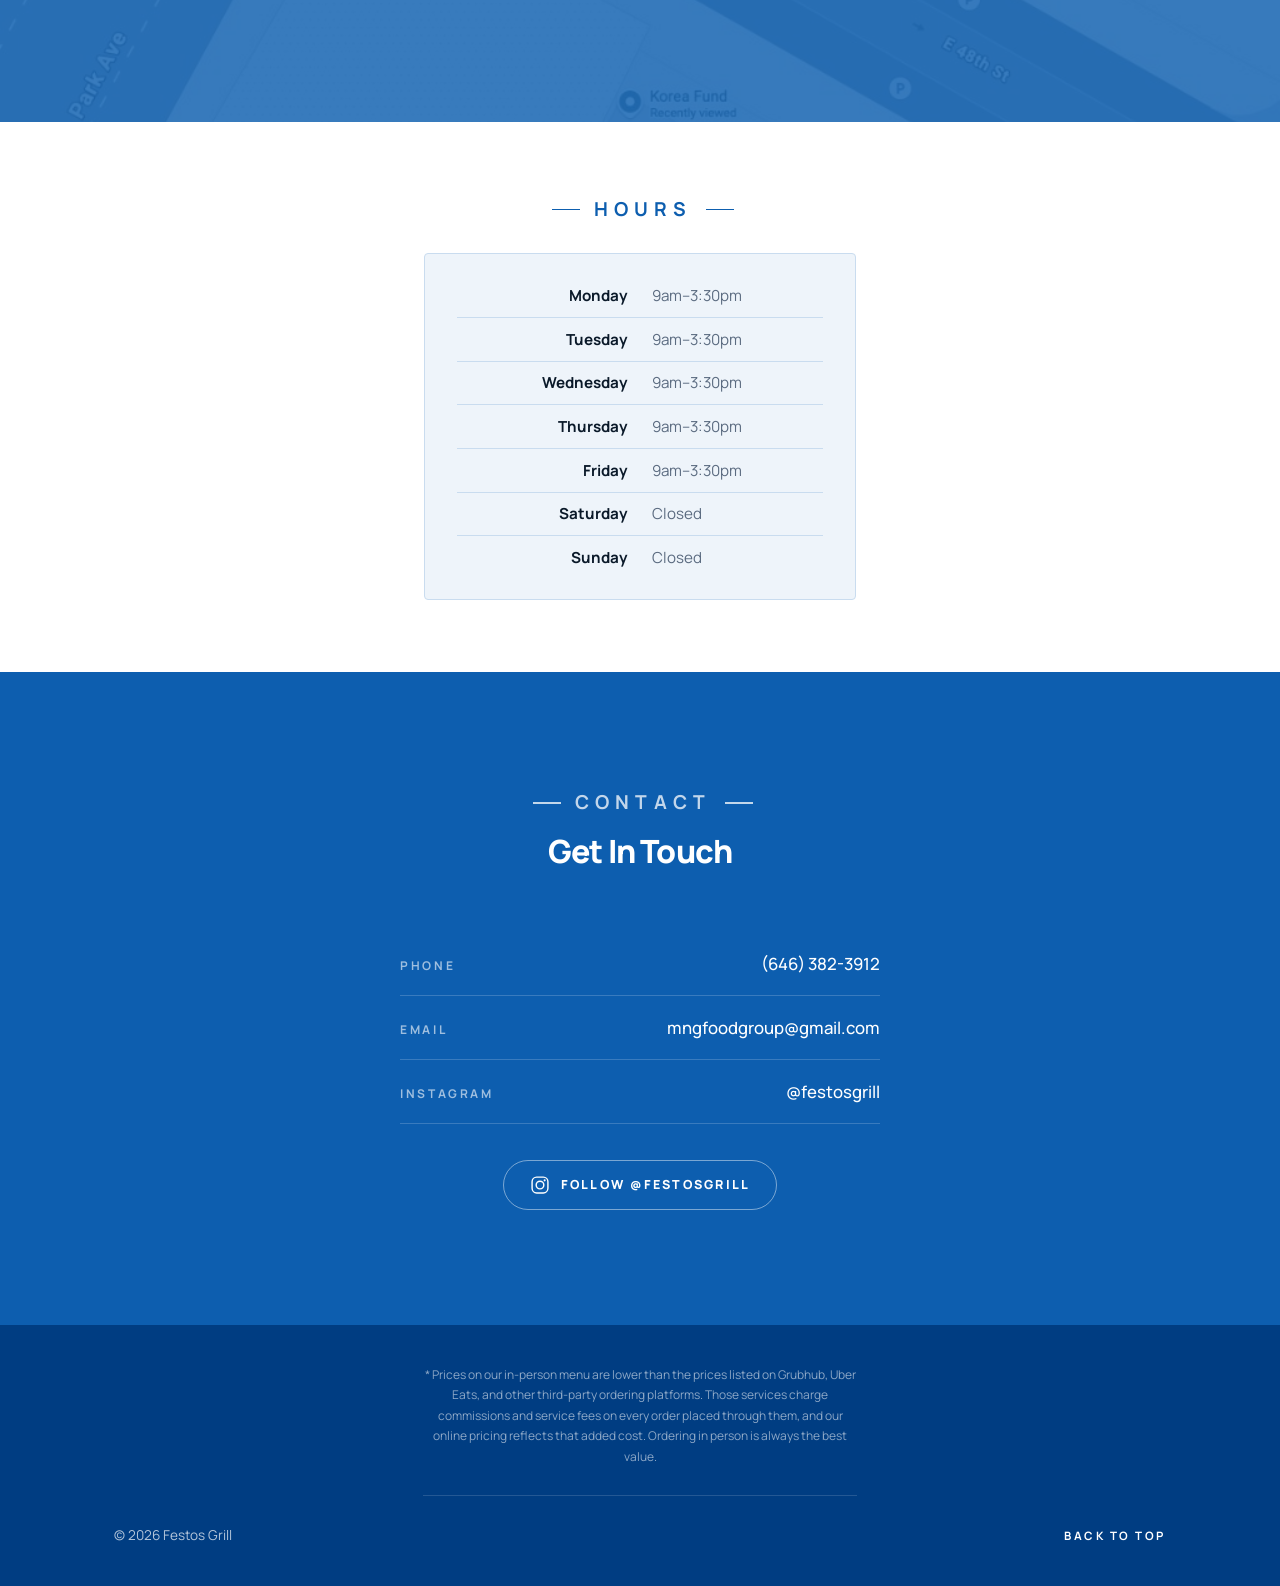
==== commit 6ef4d1ba: "Add an events and catering page at /events A standalone page rather than a section on the home page," ====
--- a/index.html
+++ b/index.html
@@ -26,6 +26,7 @@
       <nav class="nav" id="nav" aria-label="Primary">
         <a href="#order">Order</a>
         <a href="#menu">Menu</a>
+        <a href="events/">Events</a>
         <a href="#location">Location</a>
         <a href="#hours">Hours</a>
         <a href="#contact">Contact</a>
--- a/styles.css
+++ b/styles.css
@@ -398,7 +398,9 @@
   background: var(--blue-soft);
   border-bottom: 1px solid var(--blue-line);
 }
-#order + #menu { padding-top: clamp(2rem, 4vw, 3rem); }
+/* General sibling, not adjacent — the ordering.js tag sits between the
+   two sections */
+#order ~ #menu { padding-top: clamp(2rem, 4vw, 3rem); }
 
 /* ---------- SECTIONS ---------- */
 .section { padding: var(--section-pad) 0; }
@@ -672,6 +674,187 @@
   font-size: 0.9rem;
   line-height: 1.55;
   color: var(--muted);
+}
+
+/* ---------- EVENTS PAGE ---------- */
+.section-soft {
+  background: var(--blue-soft);
+  border-top: 1px solid var(--blue-line);
+  border-bottom: 1px solid var(--blue-line);
+}
+
+.events-hero { padding: clamp(3.5rem, 7vw, 5.5rem) 0; }
+
+.events-hero h1 {
+  font-weight: 800;
+  font-size: clamp(2rem, 6vw, 3.25rem);
+  line-height: 1.05;
+  letter-spacing: -0.03em;
+  color: var(--white);
+  margin-bottom: 1.25rem;
+}
+
+/* Mosaic: one tall feature on the left, two stacked beside it, two across
+   the bottom. Every tile stays landscape so the photos never read as a
+   vertical stack. */
+.event-gallery {
+  display: grid;
+  grid-template-columns: repeat(6, 1fr);
+  grid-auto-rows: clamp(140px, 17vw, 215px);
+  gap: 1rem;
+}
+
+.event-shot {
+  position: relative;
+  overflow: hidden;
+  border-radius: 6px;
+  background: var(--blue-soft);
+  box-shadow: 0 8px 24px rgba(10,77,140,0.12);
+}
+.event-shot:nth-child(1) { grid-column: span 4; grid-row: span 2; }
+.event-shot:nth-child(2) { grid-column: span 2; }
+.event-shot:nth-child(3) { grid-column: span 2; }
+.event-shot:nth-child(4) { grid-column: span 3; }
+.event-shot:nth-child(5) { grid-column: span 3; }
+
+.event-shot img {
+  width: 100%;
+  height: 100%;
+  object-fit: cover;
+  transition: transform 0.6s ease;
+}
+.event-shot:hover img { transform: scale(1.04); }
+
+.event-caption {
+  max-width: 44rem;
+  margin: 2rem auto 0;
+  text-align: center;
+  font-size: 0.95rem;
+  line-height: 1.7;
+  color: var(--muted);
+}
+
+.catering-grid {
+  display: grid;
+  grid-template-columns: repeat(2, 1fr);
+  gap: 1.5rem;
+}
+
+.catering-item {
+  padding: 1.6rem 1.75rem;
+  background: var(--white);
+  border: 1px solid var(--blue-line);
+  border-radius: 10px;
+}
+
+.section .catering-item h3 {
+  font-size: 1.1rem;
+  letter-spacing: -0.01em;
+  text-transform: none;
+  color: var(--ink);
+  margin-bottom: 0.5rem;
+}
+
+.catering-item p {
+  font-size: 0.92rem;
+  line-height: 1.6;
+  color: var(--muted);
+}
+
+.steps {
+  list-style: none;
+  display: grid;
+  grid-template-columns: repeat(3, 1fr);
+  gap: 1.75rem;
+  margin-top: clamp(2.5rem, 5vw, 3.5rem);
+  padding-top: clamp(2.5rem, 5vw, 3.5rem);
+  border-top: 1px solid var(--blue-line);
+}
+
+.step-number {
+  display: flex;
+  align-items: center;
+  justify-content: center;
+  width: 34px; height: 34px;
+  margin-bottom: 0.9rem;
+  border-radius: 50%;
+  background: var(--blue);
+  color: var(--white);
+  font-size: 0.85rem;
+  font-weight: 800;
+}
+
+.section .step h3 {
+  font-size: 1rem;
+  letter-spacing: 0.02em;
+  text-transform: none;
+  color: var(--ink);
+  margin-bottom: 0.4rem;
+}
+
+.step p {
+  font-size: 0.92rem;
+  line-height: 1.6;
+  color: var(--muted);
+}
+
+.booking-note {
+  max-width: 40rem;
+  margin: 0 auto;
+  text-align: center;
+  font-size: 1rem;
+  line-height: 1.7;
+  color: rgba(255,255,255,0.85);
+}
+
+.cta-row {
+  display: flex;
+  flex-wrap: wrap;
+  justify-content: center;
+  gap: 1rem;
+  margin-top: 2.25rem;
+}
+
+.cta-button {
+  display: inline-flex;
+  align-items: center;
+  gap: 0.7rem;
+  padding: 0.95rem 1.75rem;
+  border: 1px solid rgba(255,255,255,0.45);
+  border-radius: 999px;
+  text-decoration: none;
+  color: var(--white);
+  font-size: 0.95rem;
+  font-weight: 700;
+  transition: transform 0.25s ease, background-color 0.25s ease, border-color 0.25s ease, box-shadow 0.25s ease;
+}
+.cta-button:hover {
+  transform: translateY(-2px);
+  background: rgba(255,255,255,0.12);
+  border-color: var(--white);
+  box-shadow: 0 14px 30px rgba(0,0,0,0.18);
+}
+.cta-button:active { transform: translateY(0); }
+
+/* The phone number is the action we want most, so it carries the solid fill */
+.cta-button-solid {
+  background: var(--orange);
+  border-color: var(--orange);
+}
+.cta-button-solid:hover {
+  background: var(--white);
+  border-color: var(--white);
+  color: var(--blue);
+}
+
+.cta-icon {
+  width: 19px; height: 19px;
+  flex-shrink: 0;
+  fill: none;
+  stroke: currentColor;
+  stroke-width: 1.7;
+  stroke-linecap: round;
+  stroke-linejoin: round;
 }
 
 /* ---------- ABOUT ---------- */
@@ -859,6 +1042,22 @@
 
 @media (max-width: 820px) {
   .two-col { grid-template-columns: 1fr; gap: 2.5rem; }
+  .steps { grid-template-columns: 1fr; gap: 1.5rem; }
+}
+
+/* Two across, still landscape. The mosaic spans are dropped so every tile
+   gets equal weight. */
+@media (max-width: 760px) {
+  .event-gallery {
+    grid-template-columns: repeat(2, 1fr);
+    grid-auto-rows: auto;
+    gap: 0.75rem;
+  }
+  .event-shot:nth-child(n) { grid-column: span 1; grid-row: span 1; }
+  .event-shot { aspect-ratio: 4 / 3; }
+  .event-shot:nth-child(1) { grid-column: span 2; aspect-ratio: 16 / 9; }
+  .catering-grid { grid-template-columns: 1fr; gap: 1rem; }
+  .cta-button { width: 100%; justify-content: center; }
 }
 
 @media (max-width: 640px) {
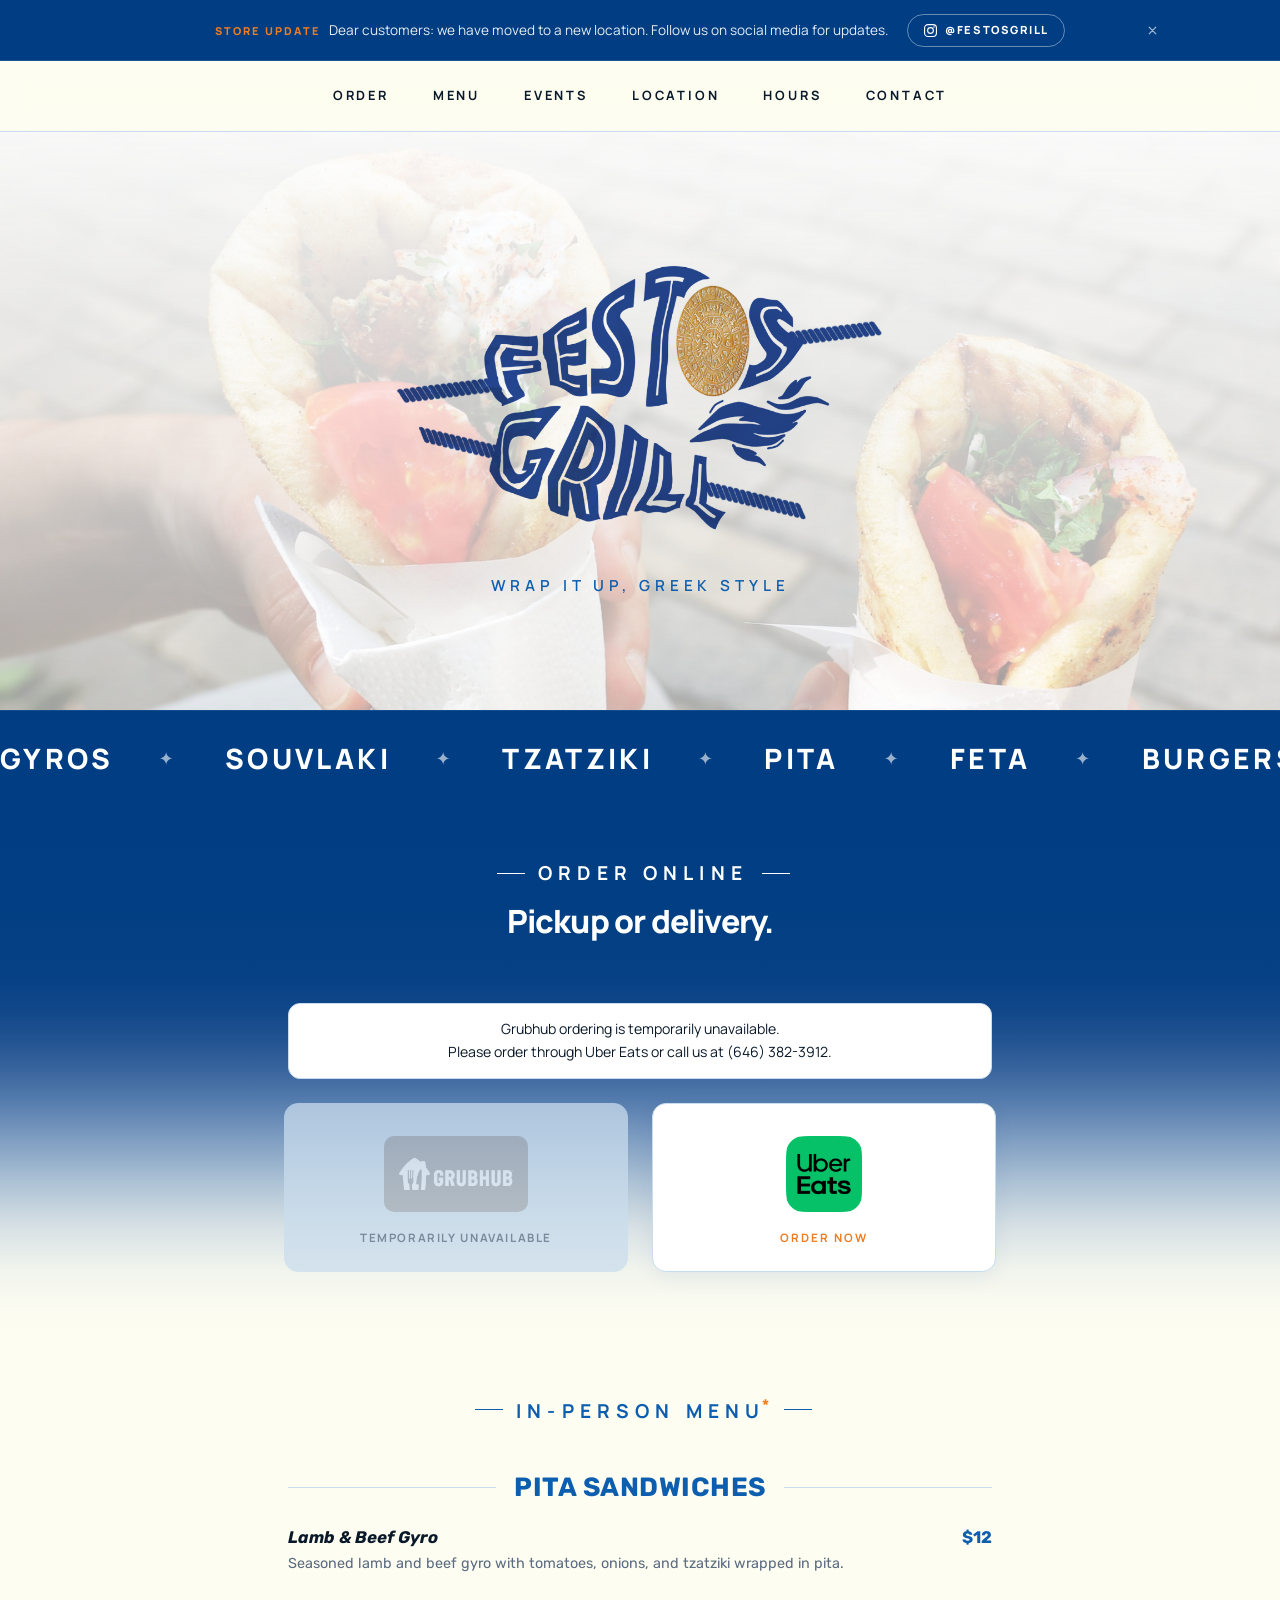
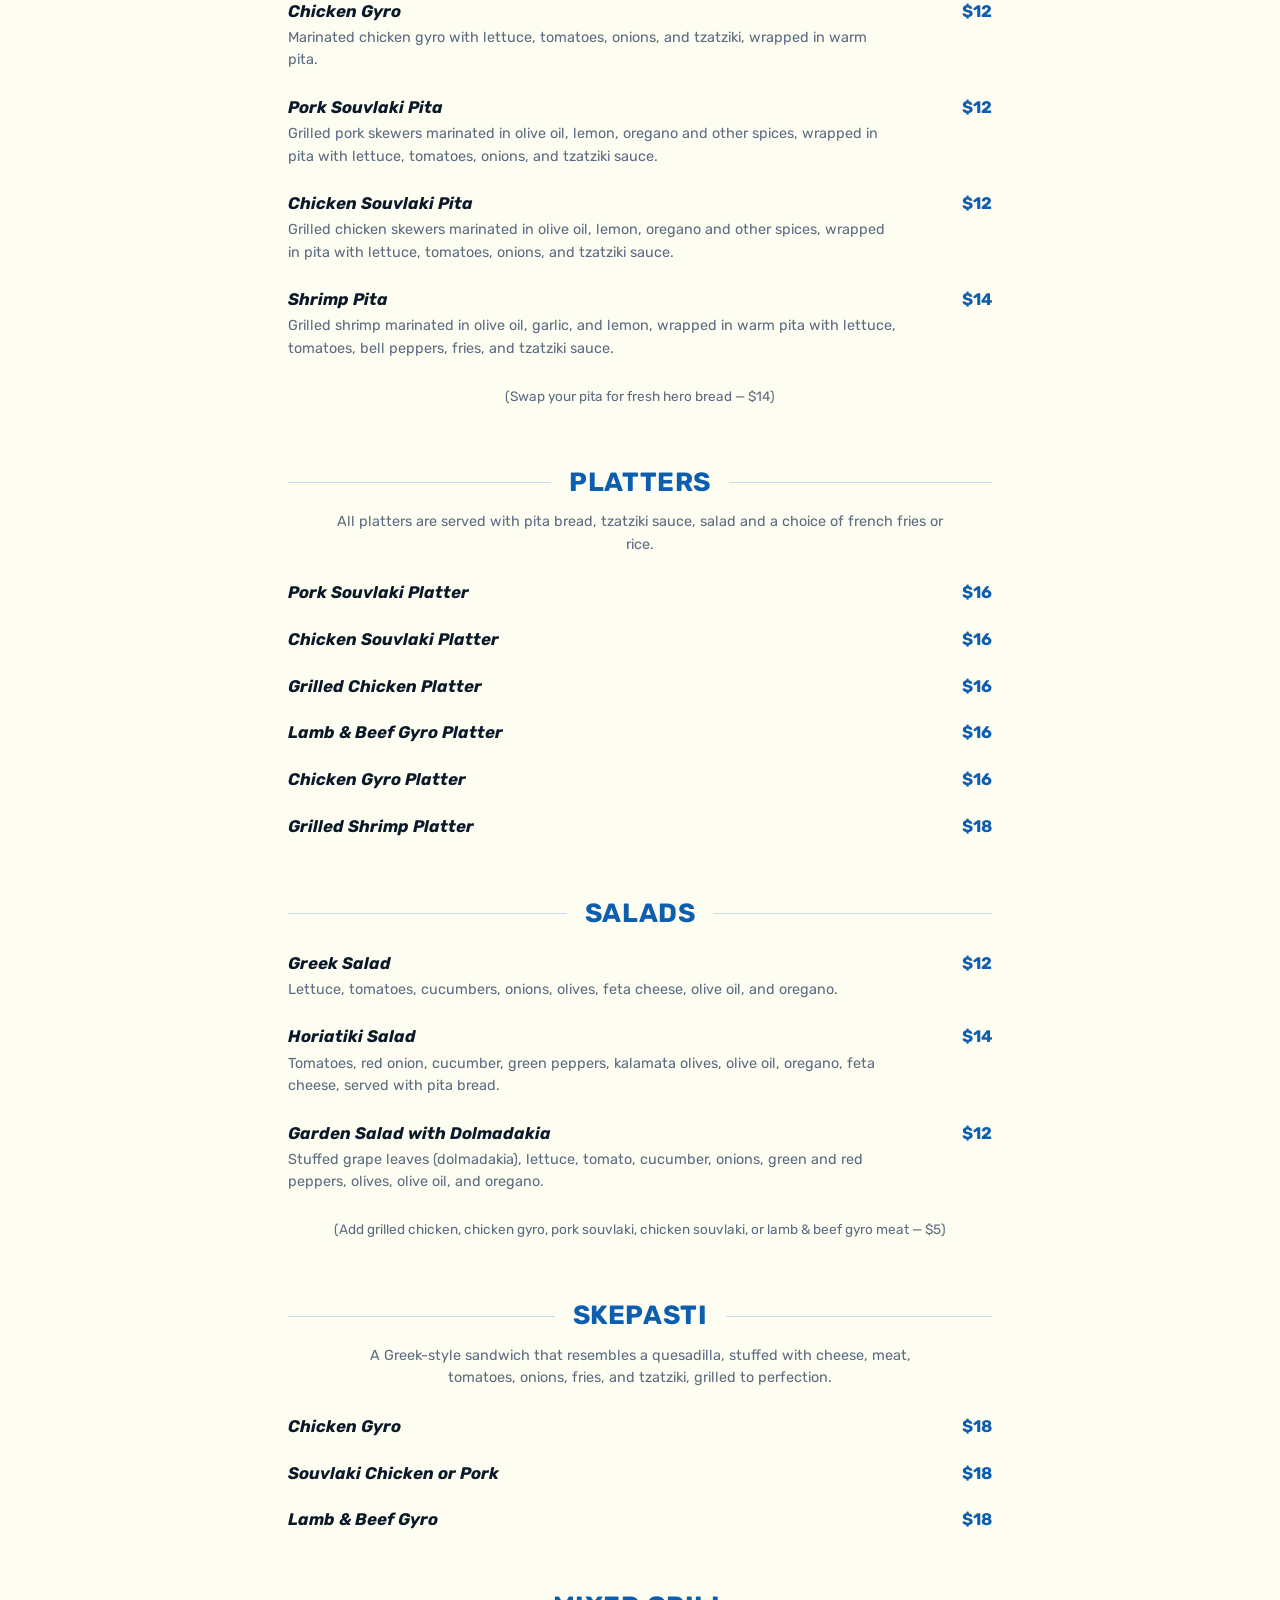
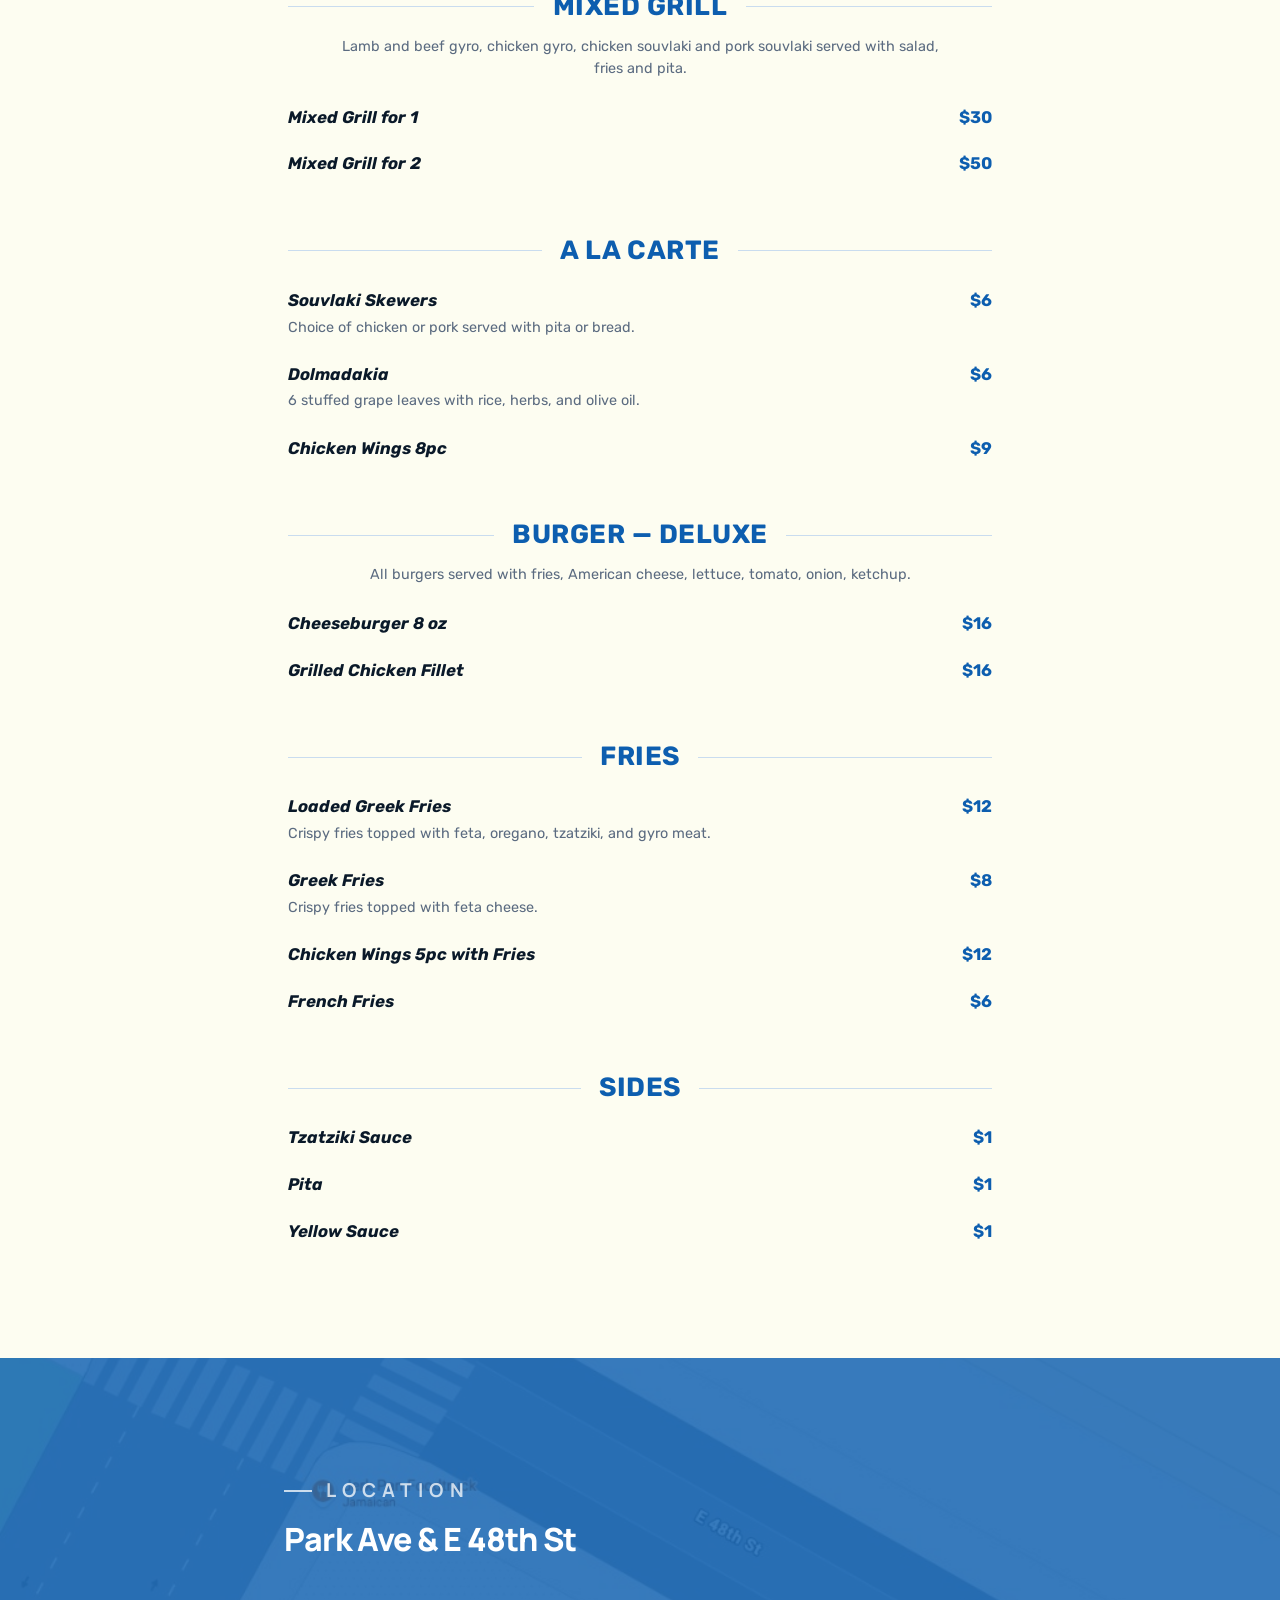
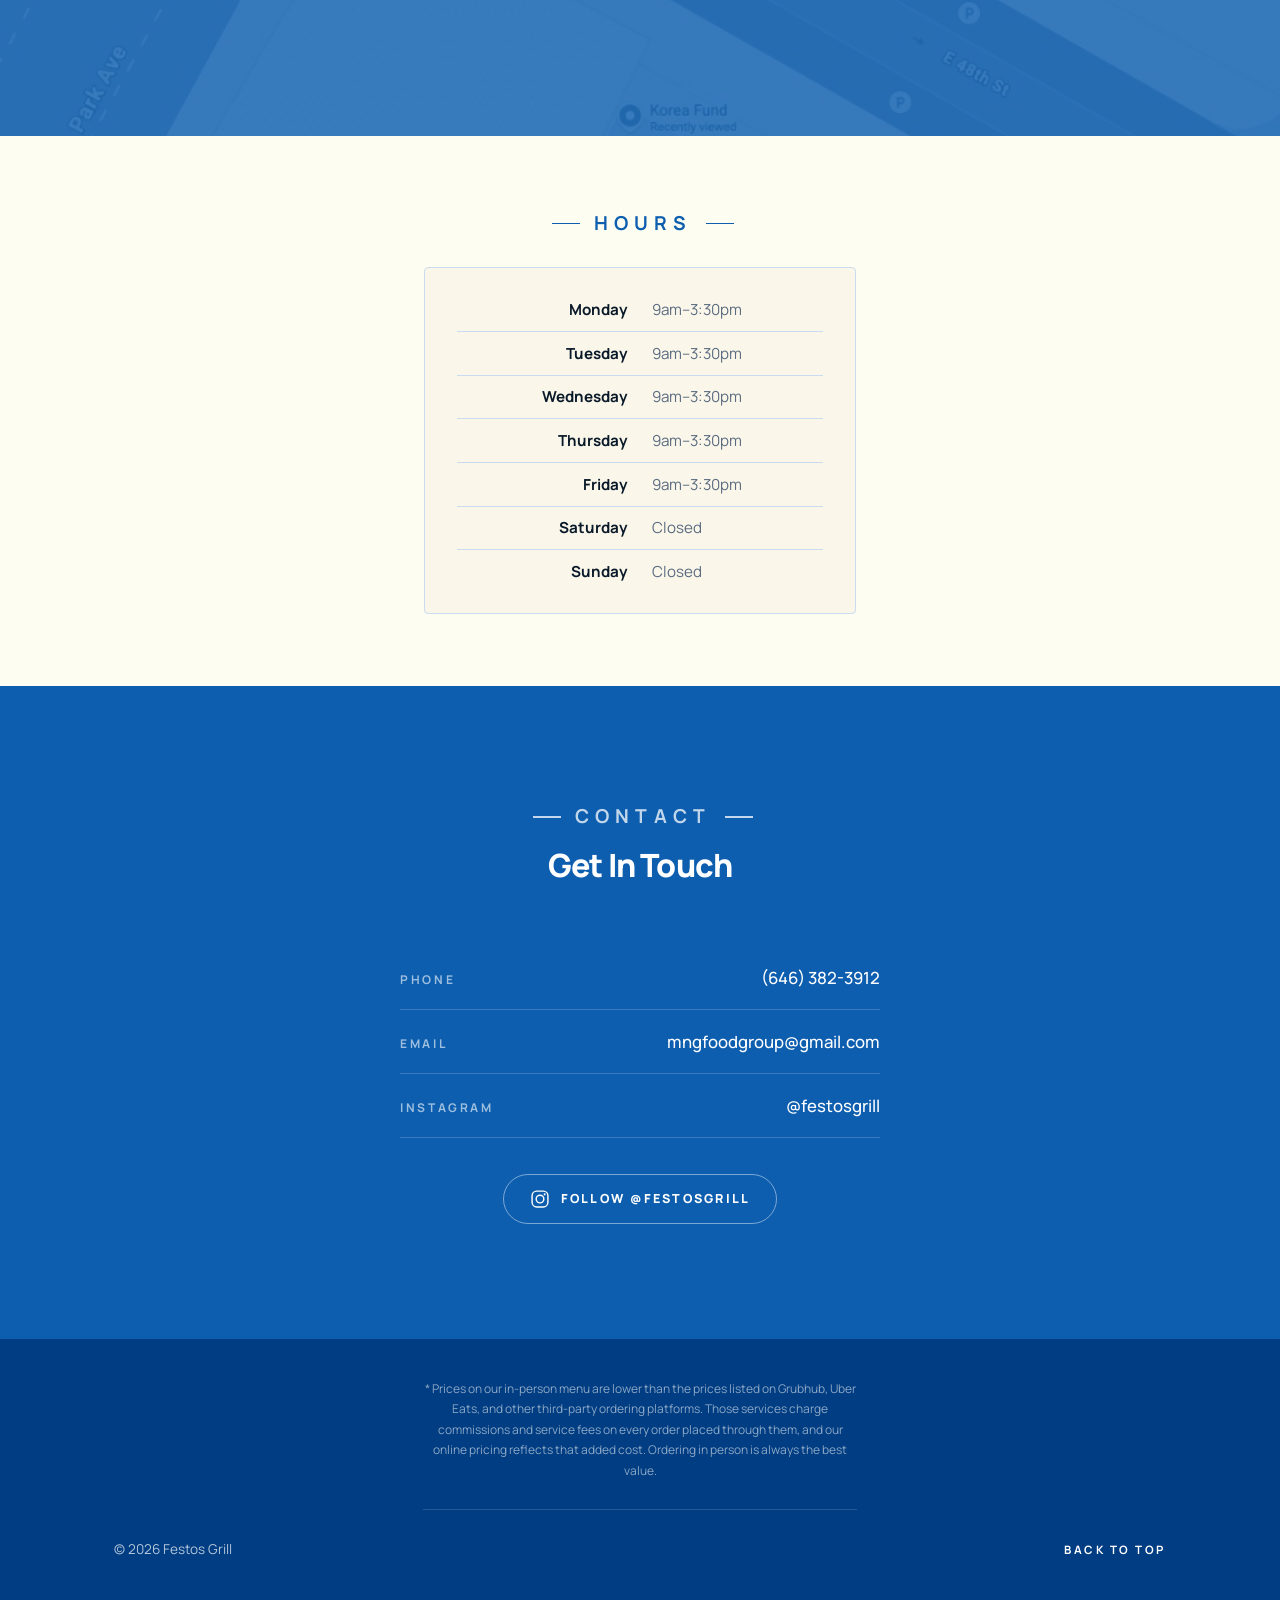
==== commit c602cd7e: "Let each ordering platform be paused on its own, and warm the page so the order section fades out of" ====
--- a/index.html
+++ b/index.html
@@ -87,15 +87,16 @@
           <h2>Pickup or delivery.</h2>
         </header>
 
+        <!-- data-provider matches the on/off switches in ordering.js -->
         <div class="order-options">
-          <a class="order-option"
+          <a class="order-option" data-provider="grubhub"
              href="https://www.grubhub.com/restaurant/festos-grill-61-18-188th-st-flushing/15222512"
              target="_blank" rel="noopener">
             <img src="grubhub-logo.png" alt="Grubhub" loading="lazy" />
             <span class="order-option-note">Order now</span>
           </a>
 
-          <a class="order-option"
+          <a class="order-option" data-provider="ubereats"
              href="https://www.ubereats.com/store/festosgrill/y3G_RxjkRwicPZ9JYZ7PyA?diningMode=DELIVERY"
              target="_blank" rel="noopener">
             <img src="ubereats-logo.png" alt="Uber Eats" loading="lazy" />
@@ -105,9 +106,9 @@
       </div>
     </section>
 
-    <!-- Greys out the buttons above when online ordering is paused.
-         The on/off switch lives in ordering.js. Loaded here so the buttons
-         are never shown as available first. -->
+    <!-- Greys out any ordering button that is paused. The on/off switches
+         live in ordering.js. Loaded here so a paused button is never shown
+         as available first. -->
     <script src="ordering.js"></script>
 
     <!-- =====================================================
--- a/styles.css
+++ b/styles.css
@@ -7,8 +7,13 @@
   --blue-deep:   #003d82;
   --orange:      #f07c20;
   --blue-line:   #c9dcef;
-  --blue-soft:   #eef4fa;
+  /* One step deeper than --cream, for bands and panels that need to separate
+     from the page without turning cold */
+  --sand:        #faf7ea;
   --white:       #ffffff;
+  /* Warm paper tone for pages and cards. --white stays pure for text on the
+     blue sections, and for surfaces meant to lift off the cream. */
+  --cream:       #fdfdf1;
   --ink:         #0a1929;
   --muted:       #5b6b80;
 
@@ -29,7 +34,7 @@
 body {
   font-family: var(--font);
   color: var(--ink);
-  background: var(--white);
+  background: var(--cream);
   line-height: 1.65;
   font-size: 16px;
   -webkit-font-smoothing: antialiased;
@@ -115,8 +120,8 @@
   transition: background-color 0.25s ease, border-color 0.25s ease, color 0.25s ease;
 }
 .announcement-link:hover {
-  background: var(--white);
-  border-color: var(--white);
+  background: var(--cream);
+  border-color: var(--cream);
   color: var(--blue-deep);
 }
 
@@ -168,7 +173,9 @@
   position: sticky;
   top: 0;
   z-index: 50;
-  background: rgba(255,255,255,0.92);
+  /* Kept fairly opaque: the saturate filter below pulls too much of the blue
+     sections through a more translucent cream and turns the bar green */
+  background: rgba(253,253,241,0.96);
   backdrop-filter: saturate(180%) blur(14px);
   -webkit-backdrop-filter: saturate(180%) blur(14px);
   border-bottom: 1px solid var(--blue-line);
@@ -239,7 +246,7 @@
 .hero {
   padding: clamp(5rem, 11vw, 8rem) 0 clamp(4.5rem, 10vw, 7rem);
   text-align: center;
-  background-color: var(--white);
+  background-color: var(--cream);
   background-image: url('hero-bg.jpg');
   background-size: cover;
   background-position: center;
@@ -268,13 +275,14 @@
 
 /* ---------- MARQUEE ---------- */
 .marquee {
-  background: var(--blue);
+  background: var(--blue-deep);
   color: var(--white);
   padding: 1.5rem 0;
   overflow: hidden;
   white-space: nowrap;
   border-top: 1px solid rgba(255,255,255,0.08);
-  border-bottom: 1px solid rgba(255,255,255,0.08);
+  /* No bottom edge — the order section picks up the same blue and fades down */
+  border-bottom: none;
 }
 
 .marquee-track {
@@ -290,10 +298,12 @@
   font-weight: 800;
   letter-spacing: 0.12em;
   text-transform: uppercase;
-  padding: 0 3rem;
+  padding: 0;
   display: inline-flex;
   align-items: center;
-  gap: 3rem;
+  /* The trailing letter-spacing sits in this gap, so the ink — not the
+     layout box — lands halfway between the stars. */
+  gap: calc(3rem - 0.12em);
 }
 
 .marquee-item::after {
@@ -302,6 +312,7 @@
   opacity: 0.6;
   font-style: normal;
   flex-shrink: 0;
+  margin-right: 3rem;
 }
 
 @keyframes marquee-scroll {
@@ -357,7 +368,7 @@
 /* Paused state, applied by ordering.js. The cards keep their shape so the
    section does not reflow — they just stop inviting a click. */
 .order-option.is-unavailable {
-  background: var(--blue-soft);
+  background: color-mix(in srgb, var(--white) 78%, var(--blue));
   box-shadow: none;
   opacity: 0.75;
 }
@@ -381,7 +392,6 @@
   margin: 0 auto 1.5rem;
   padding: 0.9rem 1.35rem;
   border: 1px solid var(--blue-line);
-  border-left: 3px solid var(--orange);
   border-radius: 12px;
   background: var(--white);
   color: var(--ink);
@@ -390,13 +400,34 @@
   text-align: center;
 }
 
-/* A pale band sets the order section apart from the white menu below it
-   without competing with the full-blue sections further down. Padding is
-   tightened because the marquee above already reads as a divider. */
+.order-notice-line { display: block; }
+
+/* Holds the marquee navy through the heading, then eases into the menu
+   cream. The early stops stay within a few steps of that navy so the two
+   blue areas do not read as separate sections. */
 #order {
-  padding: clamp(2.25rem, 4.5vw, 3.25rem) 0 clamp(2.5rem, 5vw, 3.5rem);
-  background: var(--blue-soft);
-  border-bottom: 1px solid var(--blue-line);
+  padding: clamp(2.25rem, 4.5vw, 3.25rem) 0 clamp(3rem, 6vw, 4.5rem);
+  background: linear-gradient(
+    180deg,
+    var(--blue-deep) 0%,
+    #023e83 18%,
+    #054084 26%,
+    #074185 32%,
+    #114789 38%,
+    #245492 44%,
+    #3d68a0 50%,
+    #567dae 55%,
+    #7f9ec2 62%,
+    #adc2d5 70%,
+    #d6e0e4 78%,
+    #f1f4ed 86%,
+    #fcfcf1 94%,
+    var(--cream) 100%
+  );
+}
+#order .eyebrow,
+#order h2 {
+  color: var(--white);
 }
 /* General sibling, not adjacent — the ordering.js tag sits between the
    two sections */
@@ -514,7 +545,7 @@
 
 .menu-photo {
   aspect-ratio: 4 / 5;
-  background: var(--blue-soft);
+  background: var(--sand);
   border: 1px solid var(--blue-line);
   border-radius: 4px;
   position: relative;
@@ -678,7 +709,7 @@
 
 /* ---------- EVENTS PAGE ---------- */
 .section-soft {
-  background: var(--blue-soft);
+  background: var(--sand);
   border-top: 1px solid var(--blue-line);
   border-bottom: 1px solid var(--blue-line);
 }
@@ -708,7 +739,7 @@
   position: relative;
   overflow: hidden;
   border-radius: 6px;
-  background: var(--blue-soft);
+  background: var(--sand);
   box-shadow: 0 8px 24px rgba(10,77,140,0.12);
 }
 .event-shot:nth-child(1) { grid-column: span 4; grid-row: span 2; }
@@ -742,7 +773,7 @@
 
 .catering-item {
   padding: 1.6rem 1.75rem;
-  background: var(--white);
+  background: var(--cream);
   border: 1px solid var(--blue-line);
   border-radius: 10px;
 }
@@ -842,8 +873,8 @@
   border-color: var(--orange);
 }
 .cta-button-solid:hover {
-  background: var(--white);
-  border-color: var(--white);
+  background: var(--cream);
+  border-color: var(--cream);
   color: var(--blue);
 }
 
@@ -880,7 +911,7 @@
 #hours .eyebrow { margin-bottom: 0; }
 
 .hours-card {
-  background: var(--blue-soft);
+  background: var(--sand);
   border: 1px solid var(--blue-line);
   border-radius: 4px;
   padding: 1.25rem 2rem;
@@ -990,8 +1021,8 @@
 
 .instagram-cta:hover {
   transform: translateY(-2px);
-  background: var(--white);
-  border-color: var(--white);
+  background: var(--cream);
+  border-color: var(--cream);
   color: var(--blue);
   box-shadow: 0 14px 30px rgba(0,0,0,0.18);
 }
@@ -1083,7 +1114,7 @@
     align-items: stretch;
     gap: 0;
     padding: var(--header-height) var(--container-pad) 1.5rem;
-    background: var(--white);
+    background: var(--cream);
     border-bottom: 1px solid var(--blue-line);
     transform: translateY(-100%);
     transition: transform 0.35s ease, visibility 0.35s ease;
